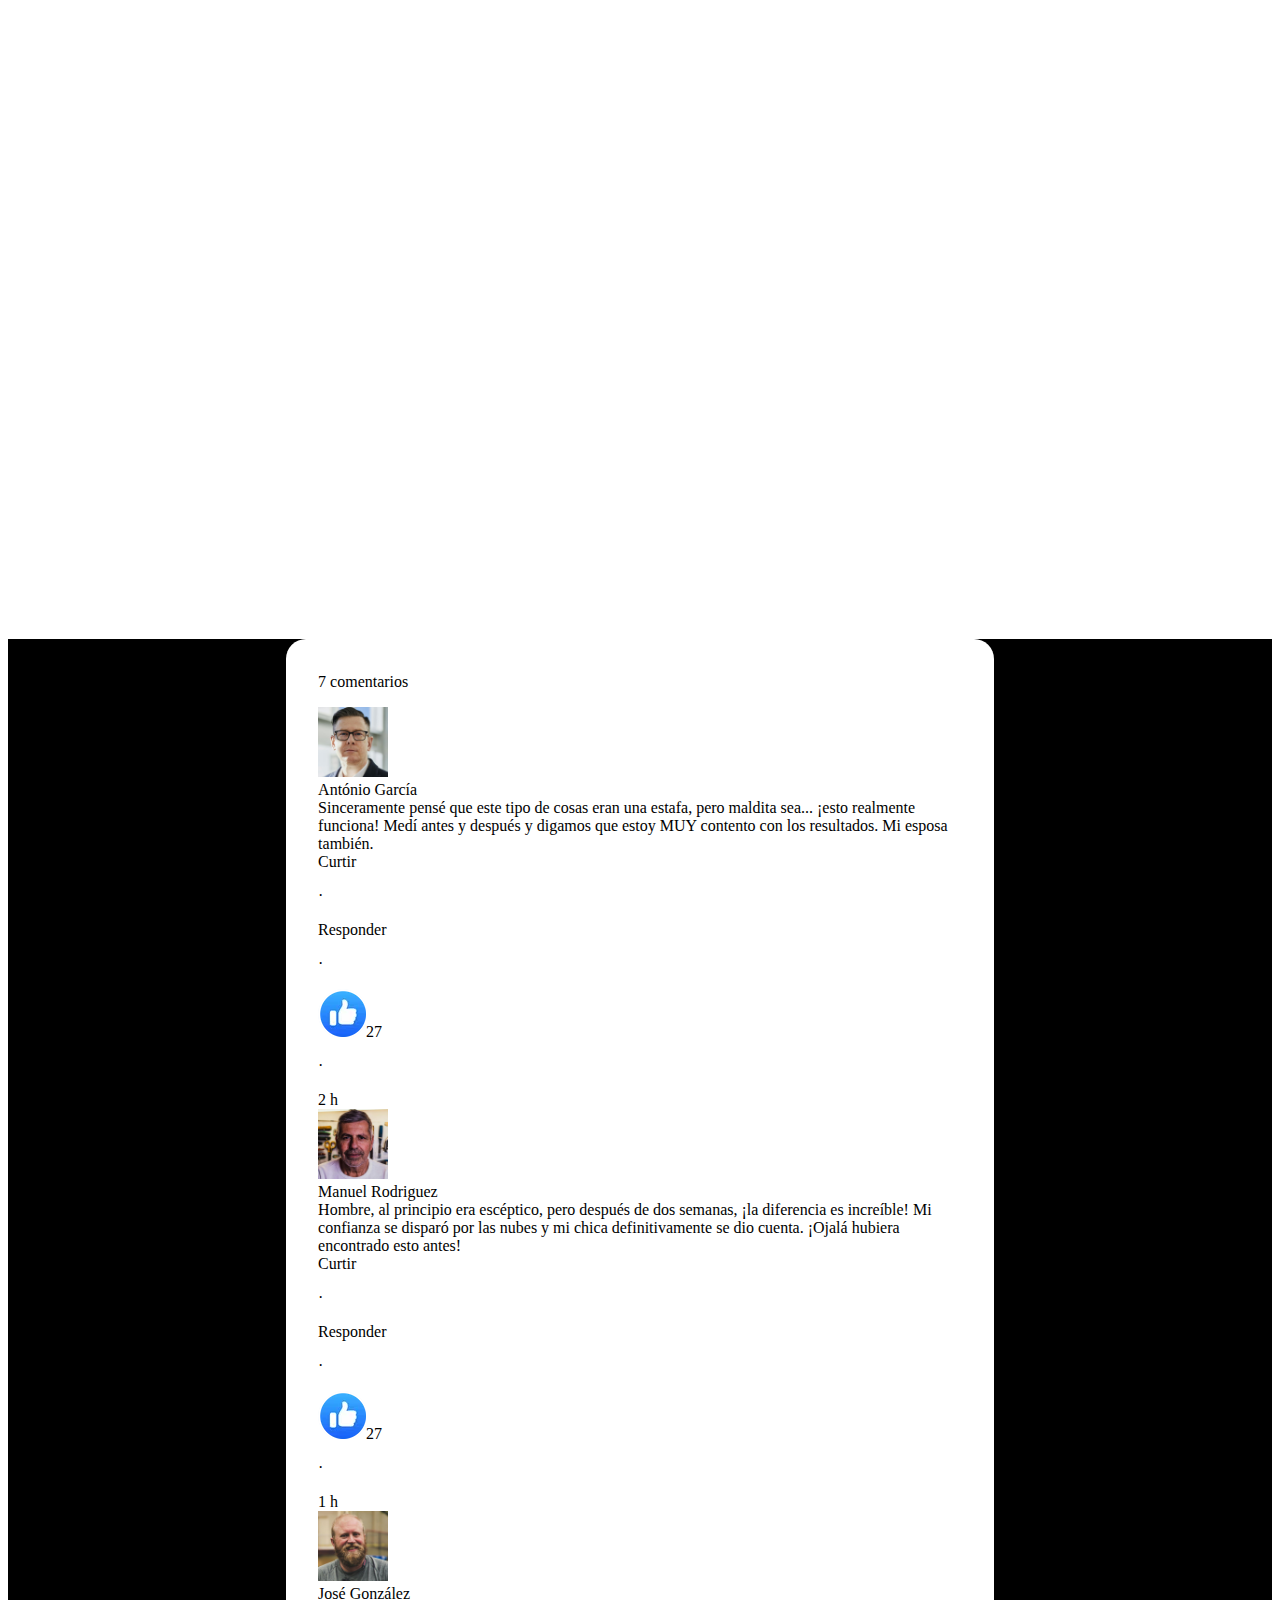
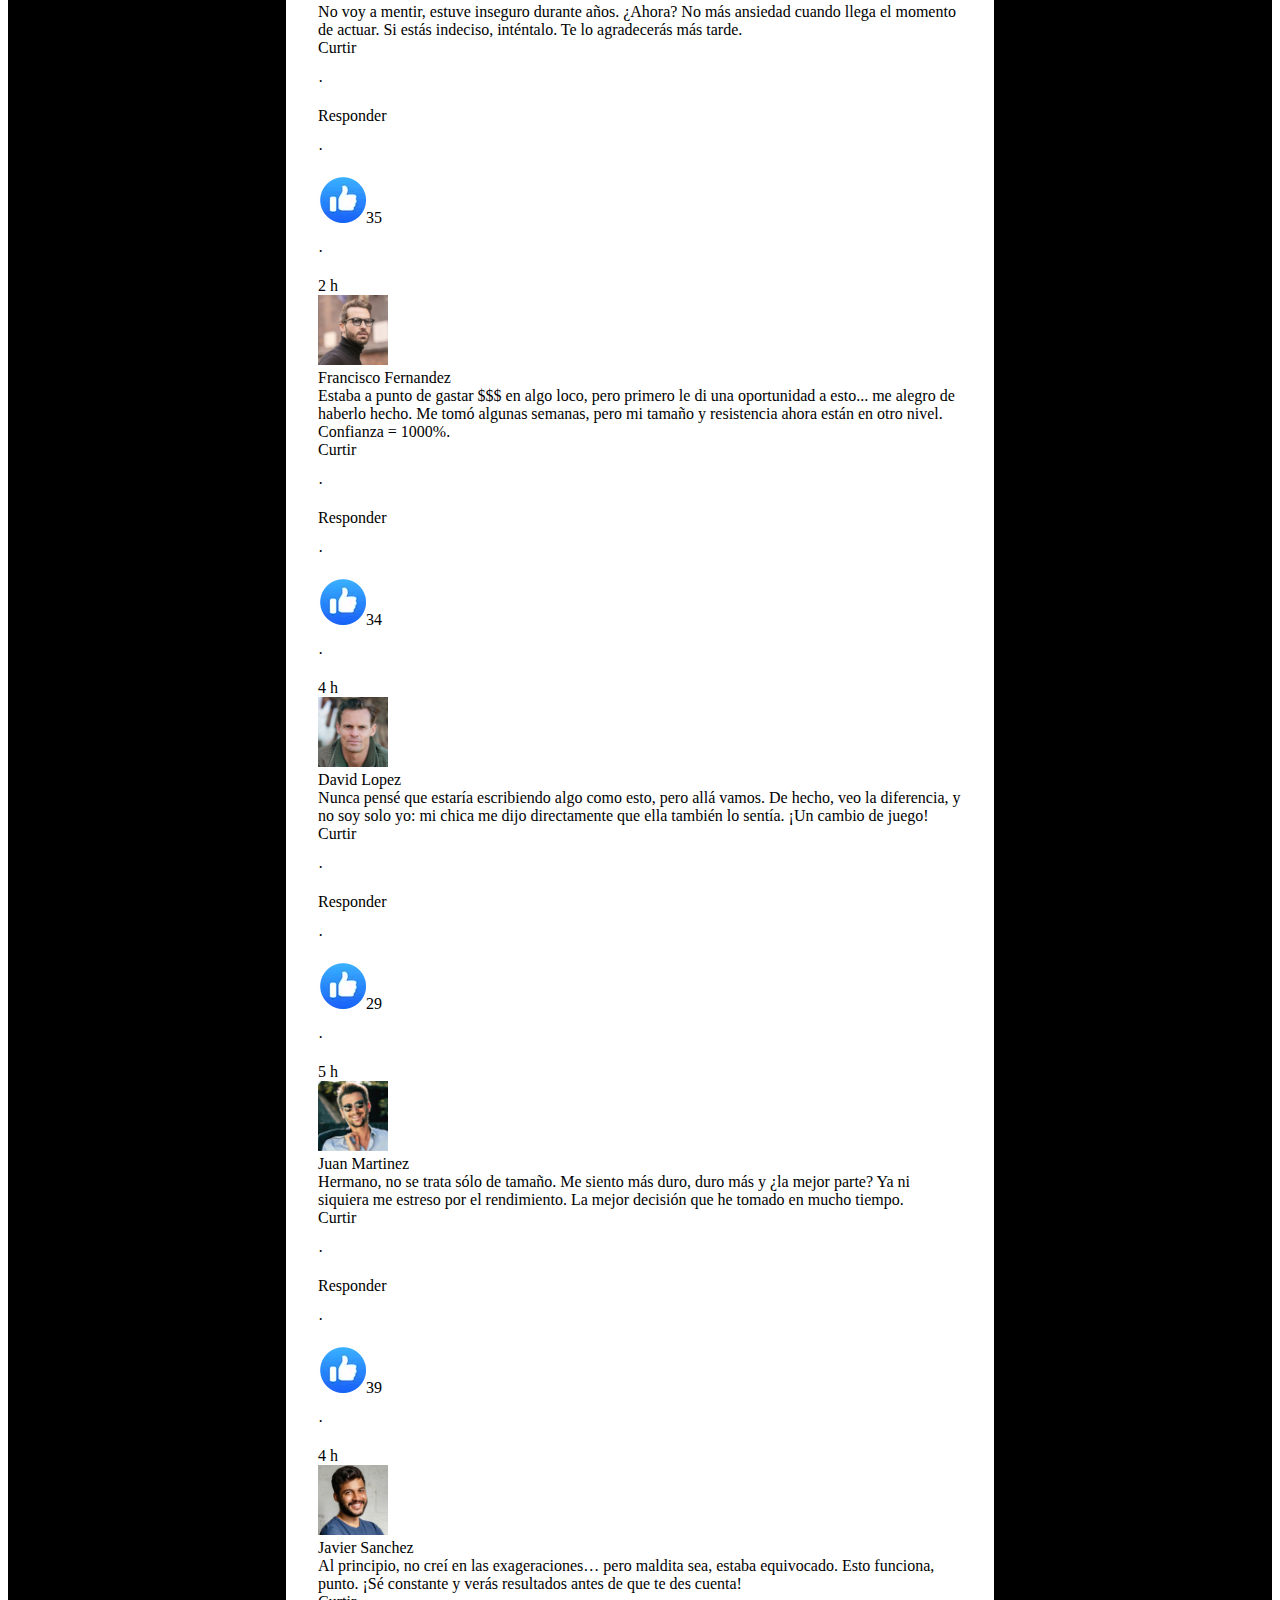
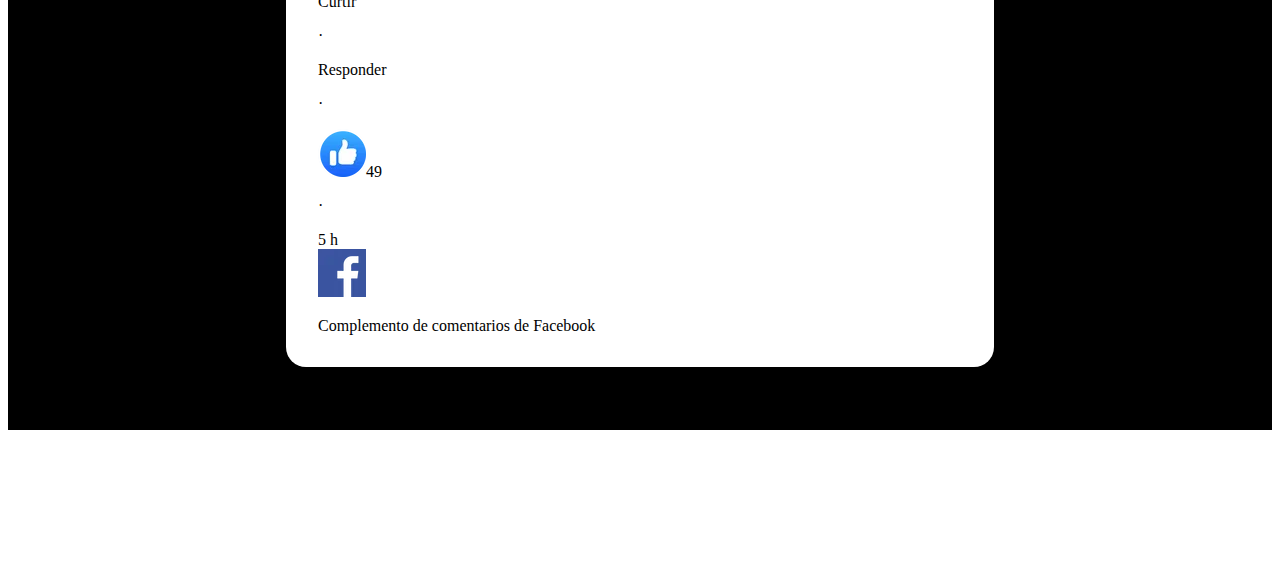
==== new/index.html @ 65aa9224 "Update index.html" ====
<!DOCTYPE html><html lang="en" dir="ltr"><head>
        <meta name="robots" content="index, follow">
		
        <meta property="og:type" content="website">
        <meta property="og:url" content="https://www.menshealth-institute.com/pvesputm">
        <meta property="og:title" content="Means Health">
        <meta property="og:description" content="Descrição">
        
        
        <meta property="og:image" content="images/ogimage.png">
        
         
        <meta charset="utf-8">
        <meta name="viewport" content="width=device-width, initial-scale=1, shrink-to-fit=no">
        <meta name="description" content="Descrição">
        <title>Means Health</title>
	<!-- Google tag (gtag.js) -->
<script defer src="https://www.googletagmanager.com/gtag/js?id=G-Q33DZWQS7D"></script>
<script>
  window.dataLayer = window.dataLayer || [];
  function gtag(){dataLayer.push(arguments);}

  document.addEventListener("DOMContentLoaded", function () {
      setTimeout(function () {
          gtag('js', new Date());
          gtag('config', 'G-Q33DZWQS7D', { 'anonymize_ip': true });
      }, 2000); // Adia a execução para evitar bloquear a thread principal
  });
</script>
        
        

		
			<script>
				function getAtomiFbEventId() {
					let eventId = localStorage.getItem('atomifb_event_id');
					if (!eventId) {
						eventId = 'xxxxxxxx-xxxx-4xxx-yxxx-xxxxxxxxxxxx'.replace(/[xy]/g, function(c) {
							var r = Math.random() * 16 | 0, v = c === 'x' ? r : (r & 0x3 | 0x8);
							return v.toString(16);
						});
						localStorage.setItem('atomifb_event_id', eventId);
					}
					console.log(eventId)
					return eventId;
				}
			</script>

        <style> 
          .atomicat-big-container { overflow-x: hidden; }
        </style>
      </head>
      <body id="_wSLRKXUueEZsqjhpVB7yzRwif533" data-page="_Nwv7pNgnKt05Fg8pIPBd" class="">
        
        
        
        
        <link rel="preload" as="image" href="https://media.atomicatpages.net/u/wSLRKXUueEZsqjhpVB7yzRwif533/Pictures/knXdBz9702182.jpeg"><link rel="preload" as="image" href="https://media.atomicatpages.net/p/fblike.webp?height=48&width=48"><link rel="preload" as="image" href="https://media.atomicatpages.net/u/wSLRKXUueEZsqjhpVB7yzRwif533/Pictures/kKbcjJ9702182.jpeg"><link rel="preload" as="image" href="https://media.atomicatpages.net/u/wSLRKXUueEZsqjhpVB7yzRwif533/Pictures/pkvdFI9702182.jpeg"><link rel="preload" as="image" href="https://media.atomicatpages.net/u/wSLRKXUueEZsqjhpVB7yzRwif533/Pictures/YMGuyi9702182.jpeg"><link rel="preload" as="image" href="https://media.atomicatpages.net/u/wSLRKXUueEZsqjhpVB7yzRwif533/Pictures/pcCbiy9702182.jpeg"><link rel="preload" as="image" href="https://media.atomicatpages.net/u/wSLRKXUueEZsqjhpVB7yzRwif533/Pictures/gXYRJP9702182.jpeg"><link rel="preload" as="image" href="https://media.atomicatpages.net/u/wSLRKXUueEZsqjhpVB7yzRwif533/Pictures/wlnyWl9702182.jpeg"><link rel="preload" as="image" href="https://media.atomicatpages.net/p/fblogo.webp?height=48&width=48"><div class="atomicat-big-container  "><div class="atomicat-container-5017ab7 atomicat-big-outer-container     "><style id="atomicat-style-5017ab7">.atomicat-container-5017ab7>.atomicat-outer-container{padding-right:26vw;padding-left:26vw}@media screen and (max-width:1024px){.atomicat-container-5017ab7>.atomicat-outer-container{padding-right:25vw;padding-left:25vw}}@media screen and (max-width:480px){.atomicat-container-5017ab7>.atomicat-outer-container{padding-right:5vw;padding-left:5vw}}.atomicat-container-5017ab7>.atomicat-outer-container>.atomicat-container{flex-direction:column;justify-content:center}.atomicat-big-container .atomicat-container-5017ab7.atomicat-big-outer-container{background:#000;background-size:cover;background-repeat:no-repeat;background-position:center;width:1600px}</style><div class="atomicat-outer-container     atomicat-container-boxed  "></div></div><div class="atomicat-container-1d011c2 atomicat-big-outer-container     "><style id="atomicat-style-1d011c2">.atomicat-container-1d011c2>.atomicat-outer-container{padding-bottom:64px}.atomicat-container-1d011c2>.atomicat-outer-container>.atomicat-container{flex-direction:row}.atomicat-big-container .atomicat-container-1d011c2.atomicat-big-outer-container{background-size:cover;background-repeat:no-repeat;background-position:center}</style><div class="atomicat-outer-container     atomicat-container-boxed  "><div class="atomicat-container atomicat-inner-container  "><div class="atomicat-container-0747333 atomicat-big-outer-container     "><style id="atomicat-style-0747333">.atomicat-container-0747333>.atomicat-outer-container{padding-right:10vw;padding-left:10vw}.atomicat-container-0747333>.atomicat-outer-container>.atomicat-container{flex-direction:column}.atomicat-big-container .atomicat-container-0747333.atomicat-big-outer-container{background-size:cover;background-repeat:no-repeat;background-position:center;width:100%}@media screen and (max-width:480px){.atomicat-big-container .atomicat-container-0747333.atomicat-big-outer-container{width:100%}}</style><div class="atomicat-outer-container     atomicat-container-boxed  "><div class="atomicat-container atomicat-inner-container  "><div class="atomicat-component-container  atomicat-component-container-adb75a7  atomicat-relative  "><style id="atomicat-style-adb75a7">@media screen and (max-width:480px){.atomicat-video-adb75a7{width:100%;height:100%}}@media screen and (max-width:480px){.atomicat-video-adb75a7 iframe{width:100%;height:100%}}.atomicat-component-container-adb75a7{width:100%}</style><div class="atomicat-element-container atomicat-relative atomicat-element-container-adb75a7 atomicat-video-adb75a7 atomicat-video    "><div style="aspect-ratio:1.77777"><div  style="position: absolute; top: 0; left: 0; width: 100%; height: 100%; object-fit: cover; display: block;" alt="thumbnail"> <div ></div> </div> <script type="text/javascript" id="scr_67aeb6fa9b8b0a6c86fc2883"> var s=document.createElement("script"); s.src="https://scripts.converteai.net/c4327551-93d5-4b51-878b-74bdcdddd74b/ab-test/67aeb6fa9b8b0a6c86fc2883/player.js", s.async=!0,document.head.appendChild(s); </script></div></div></div></div></div></div></div></div></div><div class="atomicat-container-34860c5 atomicat-big-outer-container     "><style id="atomicat-style-34860c5">.atomicat-container-34860c5>.atomicat-outer-container{padding-right:22%;padding-bottom:5%;padding-left:22%}@media screen and (max-width:480px){.atomicat-container-34860c5>.atomicat-outer-container{padding-right:0;padding-left:0}}.atomicat-container-34860c5>.atomicat-outer-container>.atomicat-container{flex-direction:column}.atomicat-big-container .atomicat-container-34860c5.atomicat-big-outer-container{background:#000;background-size:cover;background-repeat:no-repeat;background-position:center}.atomicat-container-34860c5.atomicat-ribbon-container .atomicat-ribbon{--text:"";--second-color:#4a98bf}</style><div class="atomicat-outer-container     atomicat-container-boxed  "><div class="atomicat-container atomicat-inner-container  "><div class="atomicat-container-a21adfb atomicat-big-outer-container     "><style id="atomicat-style-a21adfb">.atomicat-container-a21adfb>.atomicat-outer-container{padding-top:18px;padding-right:32px;padding-bottom:16px;padding-left:32px}.atomicat-container-a21adfb>.atomicat-outer-container>.atomicat-container{flex-direction:column}.atomicat-big-container .atomicat-container-a21adfb.atomicat-big-outer-container{border-top-right-radius:20px;border-top-left-radius:20px;border-bottom-left-radius:20px;border-bottom-right-radius:20px;background:#fff;background-size:cover;background-repeat:no-repeat;background-position:center;width:100%}</style><div class="atomicat-outer-container     atomicat-container-boxed  "><div class="atomicat-container atomicat-inner-container  "><div class="atomicat-component-container  atomicat-component-container-d946dc5  atomicat-relative  "><style id="atomicat-style-d946dc5"></style><div class="atomicat-element-container atomicat-relative atomicat-element-container-d946dc5 atomicat-comment-d946dc5 atomicat-comment    "><div spellcheck="false" class="flexBox atomicat-comment atomicat-facebook atomicat-inner-element-container"><div class="atomicat-comment-header"><div class="atomicat-comment-header-container"><p class="atomicat-comment-header-text">7 comentarios</p></div></div><div class="flexBox"><div class="atomicat-facebook-parent"><div class="atomicat-facebook-thumb"><img src="images/knXdBz9702182.jpeg" alt="" class="atomicat-facebook-thumbImage" width="70" height="70"></div><div class="atomicat-facebook-information"><div class="atomicat-facebook-text"><div class="atomicat-facebook-username">António García</div><div class="atomicat-facebook-comment"><span>Sinceramente pensé que este tipo de cosas eran una estafa, pero maldita sea... ¡esto realmente funciona! Medí antes y después y digamos que estoy MUY contento con los resultados. Mi esposa también.</span></div></div><div class="atomicat-facebook-miscellanous"><div class="atomicat-facebook-miscellanousLeft"><div class="atomicat-facebook-miscellanousText">Curtir</div><p class="atomicat-facebook-dot">·</p><div class="atomicat-facebook-miscellanousText">Responder</div><div class="atomicat-facebook-likesComponent"><p class="atomicat-facebook-dot">·</p><img class="atomicat-facebook-likeImage" src="images/fblike.webp" alt="likes"><span>27</span></div><p class="atomicat-facebook-dot">·</p><div class="atomicat-facebook-timestamp">2<!-- --> <!-- -->h</div></div></div></div></div></div><div class="flexBox"><div class="atomicat-facebook-parent"><div class="atomicat-facebook-thumb"><img src="images/kKbcjJ9702182.jpeg" alt="" class="atomicat-facebook-thumbImage" width="70" height="70"></div><div class="atomicat-facebook-information"><div class="atomicat-facebook-text"><div class="atomicat-facebook-username">Manuel Rodriguez</div><div class="atomicat-facebook-comment"><span>Hombre, al principio era escéptico, pero después de dos semanas, ¡la diferencia es increíble! Mi confianza se disparó por las nubes y mi chica definitivamente se dio cuenta. ¡Ojalá hubiera encontrado esto antes!</span></div></div><div class="atomicat-facebook-miscellanous"><div class="atomicat-facebook-miscellanousLeft"><div class="atomicat-facebook-miscellanousText">Curtir</div><p class="atomicat-facebook-dot">·</p><div class="atomicat-facebook-miscellanousText">Responder</div><div class="atomicat-facebook-likesComponent"><p class="atomicat-facebook-dot">·</p><img class="atomicat-facebook-likeImage" src="images/fblike.webp" alt="likes"><span>27</span></div><p class="atomicat-facebook-dot">·</p><div class="atomicat-facebook-timestamp">1<!-- --> <!-- -->h</div></div></div></div></div></div><div class="flexBox"><div class="atomicat-facebook-parent"><div class="atomicat-facebook-thumb"><img src="images/pkvdFI9702182.jpeg" alt="" class="atomicat-facebook-thumbImage" width="70" height="70"></div><div class="atomicat-facebook-information"><div class="atomicat-facebook-text"><div class="atomicat-facebook-username">José González</div><div class="atomicat-facebook-comment"><span>No voy a mentir, estuve inseguro durante años. ¿Ahora? No más ansiedad cuando llega el momento de actuar. Si estás indeciso, inténtalo. Te lo agradecerás más tarde.</span></div></div><div class="atomicat-facebook-miscellanous"><div class="atomicat-facebook-miscellanousLeft"><div class="atomicat-facebook-miscellanousText">Curtir</div><p class="atomicat-facebook-dot">·</p><div class="atomicat-facebook-miscellanousText">Responder</div><div class="atomicat-facebook-likesComponent"><p class="atomicat-facebook-dot">·</p><img class="atomicat-facebook-likeImage" src="images/fblike.webp" alt="likes"><span>35</span></div><p class="atomicat-facebook-dot">·</p><div class="atomicat-facebook-timestamp">2<!-- --> <!-- -->h</div></div></div></div></div></div><div class="flexBox"><div class="atomicat-facebook-parent"><div class="atomicat-facebook-thumb"><img src="images/YMGuyi9702182.jpeg" alt="" class="atomicat-facebook-thumbImage" width="70" height="70"></div><div class="atomicat-facebook-information"><div class="atomicat-facebook-text"><div class="atomicat-facebook-username">Francisco Fernandez</div><div class="atomicat-facebook-comment"><span>Estaba a punto de gastar $$$ en algo loco, pero primero le di una oportunidad a esto... me alegro de haberlo hecho. Me tomó algunas semanas, pero mi tamaño y resistencia ahora están en otro nivel. Confianza = 1000%.</span></div></div><div class="atomicat-facebook-miscellanous"><div class="atomicat-facebook-miscellanousLeft"><div class="atomicat-facebook-miscellanousText">Curtir</div><p class="atomicat-facebook-dot">·</p><div class="atomicat-facebook-miscellanousText">Responder</div><div class="atomicat-facebook-likesComponent"><p class="atomicat-facebook-dot">·</p><img class="atomicat-facebook-likeImage" src="images/fblike.webp" alt="likes"><span>34</span></div><p class="atomicat-facebook-dot">·</p><div class="atomicat-facebook-timestamp">4<!-- --> <!-- -->h</div></div></div></div></div></div><div class="flexBox"><div class="atomicat-facebook-parent"><div class="atomicat-facebook-thumb"><img src="images/pcCbiy9702182.jpeg" alt="" class="atomicat-facebook-thumbImage" width="70" height="70"></div><div class="atomicat-facebook-information"><div class="atomicat-facebook-text"><div class="atomicat-facebook-username">David Lopez</div><div class="atomicat-facebook-comment"><span>Nunca pensé que estaría escribiendo algo como esto, pero allá vamos. De hecho, veo la diferencia, y no soy solo yo: mi chica me dijo directamente que ella también lo sentía. ¡Un cambio de juego!</span></div></div><div class="atomicat-facebook-miscellanous"><div class="atomicat-facebook-miscellanousLeft"><div class="atomicat-facebook-miscellanousText">Curtir</div><p class="atomicat-facebook-dot">·</p><div class="atomicat-facebook-miscellanousText">Responder</div><div class="atomicat-facebook-likesComponent"><p class="atomicat-facebook-dot">·</p><img class="atomicat-facebook-likeImage" src="images/fblike.webp" alt="likes"><span>29</span></div><p class="atomicat-facebook-dot">·</p><div class="atomicat-facebook-timestamp">5<!-- --> <!-- -->h</div></div></div></div></div></div><div class="flexBox"><div class="atomicat-facebook-parent"><div class="atomicat-facebook-thumb"><img src="images/gXYRJP9702182.jpeg" alt="" class="atomicat-facebook-thumbImage" width="70" height="70"></div><div class="atomicat-facebook-information"><div class="atomicat-facebook-text"><div class="atomicat-facebook-username">Juan Martinez</div><div class="atomicat-facebook-comment"><span>Hermano, no se trata sólo de tamaño. Me siento más duro, duro más y ¿la mejor parte? Ya ni siquiera me estreso por el rendimiento. La mejor decisión que he tomado en mucho tiempo.</span></div></div><div class="atomicat-facebook-miscellanous"><div class="atomicat-facebook-miscellanousLeft"><div class="atomicat-facebook-miscellanousText">Curtir</div><p class="atomicat-facebook-dot">·</p><div class="atomicat-facebook-miscellanousText">Responder</div><div class="atomicat-facebook-likesComponent"><p class="atomicat-facebook-dot">·</p><img class="atomicat-facebook-likeImage" src="images/fblike.webp" alt="likes"><span>39</span></div><p class="atomicat-facebook-dot">·</p><div class="atomicat-facebook-timestamp">4<!-- --> <!-- -->h</div></div></div></div></div></div><div class="flexBox"><div class="atomicat-facebook-parent"><div class="atomicat-facebook-thumb"><img src="images/wlnyWl9702182.jpeg" alt="" class="atomicat-facebook-thumbImage" width="70" height="70"></div><div class="atomicat-facebook-information"><div class="atomicat-facebook-text"><div class="atomicat-facebook-username">Javier Sanchez</div><div class="atomicat-facebook-comment"><span>Al principio, no creí en las exageraciones… pero maldita sea, estaba equivocado. Esto funciona, punto. ¡Sé constante y verás resultados antes de que te des cuenta!</span></div></div><div class="atomicat-facebook-miscellanous"><div class="atomicat-facebook-miscellanousLeft"><div class="atomicat-facebook-miscellanousText">Curtir</div><p class="atomicat-facebook-dot">·</p><div class="atomicat-facebook-miscellanousText">Responder</div><div class="atomicat-facebook-likesComponent"><p class="atomicat-facebook-dot">·</p><img class="atomicat-facebook-likeImage" src="images/fblike.webp" alt="likes"><span>49</span></div><p class="atomicat-facebook-dot">·</p><div class="atomicat-facebook-timestamp">5<!-- --> <!-- -->h</div></div></div></div></div></div><div class="atomicat-comment-footer"><div class="atomicat-comment-footer-container"><img class="atomicat-comment-facebook-logo" src="images/fblogo.webp" alt="fblogo"><p class="atomicat-comment-footer-text">Complemento de comentarios de Facebook</p></div></div></div></div></div></div></div></div></div></div></div><div class="atomicat-container-0c6506d atomicat-big-outer-container     "><style id="atomicat-style-0c6506d">.atomicat-container-0c6506d>.atomicat-outer-container{padding-top:48px;padding-bottom:48px}.atomicat-container-0c6506d>.atomicat-outer-container>.atomicat-container{flex-direction:row}.atomicat-big-container .atomicat-container-0c6506d.atomicat-big-outer-container{background-size:cover;background-repeat:no-repeat;background-position:center}</style><div class="atomicat-outer-container     atomicat-container-boxed  "><div class="atomicat-container atomicat-inner-container  "><div class="atomicat-container-cf3d1ca atomicat-big-outer-container     "><style id="atomicat-style-cf3d1ca">.atomicat-container-cf3d1ca>.atomicat-outer-container>.atomicat-container{flex-direction:column}.atomicat-big-container .atomicat-container-cf3d1ca.atomicat-big-outer-container{background-size:cover;background-repeat:no-repeat;background-position:center;width:100%}@media screen and (max-width:480px){.atomicat-big-container .atomicat-container-cf3d1ca.atomicat-big-outer-container{width:100%}}</style><div class="atomicat-outer-container     atomicat-container-boxed  "><div class="atomicat-container atomicat-inner-container  "><div class="atomicat-component-container  atomicat-component-container-4d5c884  atomicat-relative  "><style id="atomicat-style-4d5c884">.atomicat-element-container.atomicat-heading-title-4d5c884 p:hover{-webkit-text-fill-color:unset}.atomicat-element-container.atomicat-heading-title-4d5c884 p{text-align:center;background-image:unset;color:#fff}</style><div class="atomicat-element-container atomicat-relative atomicat-element-container-4d5c884 atomicat-heading-title-4d5c884 atomicat-text    atomicat-text-4d5c884 "><p class="     undefined">Terms of Use - Privacy Policy</p></div></div></div></div></div></div></div></div></div>
        
        
        
        <script src="js/PdINPh5058008.js" charset="utf-8" id="atomicat-js"></script>
        
        
        <script type="text/javascript" defer="">document.body.appendChild(Object.assign(document.createElement("script"), {src: "https://cdn.atomicatpages.net/cdn/a.js?cache=" + Math.floor((Math.random() * 100000)),async: true}));</script>
        
      
      
    </body></html>
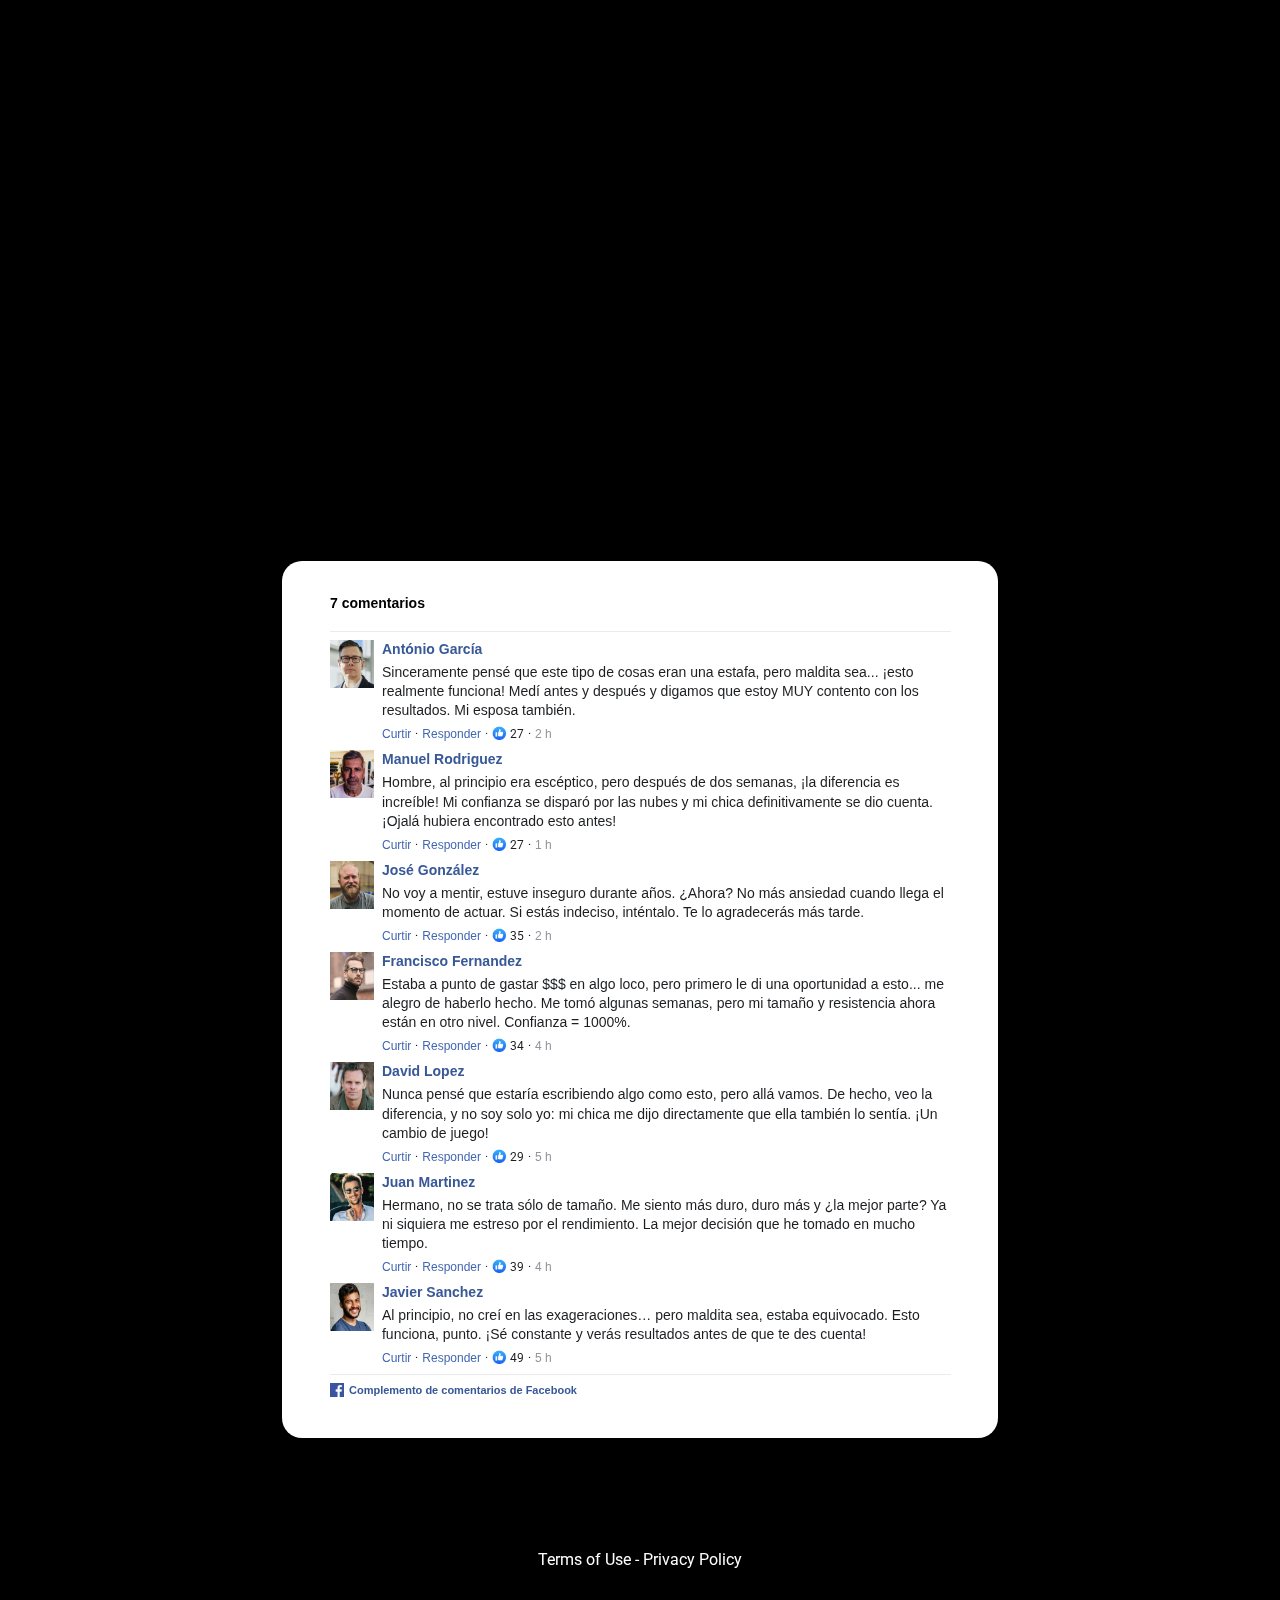
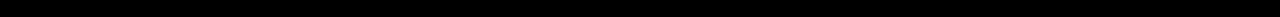
==== commit 91985215: "Update index.html" ====
--- a/new/index.html
+++ b/new/index.html
@@ -29,22 +29,12 @@
 </script>
         
         
-
+ <script src="js/latest.js" data-utmify-prevent-subids="" async="" defer=""></script>
+		<style type="text/css" media="all">html{scroll-behavior:smooth}body{font-family:Roboto,sans-serif;min-height:100vh;-webkit-font-smoothing:antialiased;overflow-x:hidden}*,::after,::before,body{margin:0;padding:0;box-sizing:border-box}body{background:#000}a{color:inherit;text-decoration:inherit}.atomi-h1{font-size:36px}.atomi-h2{font-size:30px}.atomi-h3{font-size:24px}.atomi-h4{font-size:20px}.atomi-h5{font-size:18px}.atomi-h6{font-size:16px}h1{font-size:2em}h1,h2,h3,h4,h5,h6{font-weight:inherit}.atomicat-global-modal-trigger,[class*=atomicat-modal-trigger]{cursor:pointer}.atomicat-cursor-pointer{cursor:pointer}.atomicat-outer-container.atomicat-unfold,.atomicat-unfold{overflow:hidden;height:200px;align-items:start;position:relative;transition:height 4s ease-in-out}.atomicat-outer-container.atomicat-unfold-transition{transition:height .5s ease-in-out}.atomicat-big-container{word-wrap:break-word}.atomicat-unfold-button{cursor:pointer;display:block;position:relative;z-index:1;background:0 0;border:none;padding:10px;text-decoration:underline}.atomicat-unfold::after{content:"";position:absolute;bottom:0;left:0;right:0;background:-webkit-gradient(linear,left top,left bottom,from(rgba(255,255,255,0)),to(white));background:linear-gradient(rgba(255,255,255,0),#fff);transition:background .5s ease-in-out;z-index:1;height:100%}.atomicat-ribbon-container{--text:'MOST POPULAR';--first-color:#62baea;--second-color:#4a98bf;position:relative}.atomicat-ribbon-container .atomicat-ribbon{position:absolute;top:-10px;width:150px;height:150px;display:flex;justify-content:center;align-items:center;z-index:9;overflow:hidden}.atomicat-element-container.atomicat-infinite-entrance-animation{animation-iteration-count:infinite}.atomicat-big-outer-container{width:100%;margin:0 auto;background-repeat:no-repeat;background-size:cover;background-position:center;max-width:100%;position:relative}.atomicat-ribbon-top-left{left:-10px}.atomicat-ribbon-top-left::before{transform:rotate(-45deg) translateY(-20px)}.atomicat-ribbon-top-left::after{left:0}.atomicat-ribbon-top-right{right:-10px}.atomicat-ribbon-top-right::before{transform:rotate(45deg) translateY(-20px)}.atomicat-ribbon-top-right::after{right:0}.atomicat-ribbon-bottom-left{left:-10px;bottom:-10px}.atomicat-ribbon-bottom-left::before{transform:rotate(45deg) translateY(-20px)}.atomicat-ribbon-bottom-left::after{left:0}.atomicat-ribbon-bottom-right{right:-10px;bottom:-10px}.atomicat-ribbon-bottom-right::before{transform:rotate(-45deg) translateY(-20px)}.atomicat-ribbon-bottom-right::after{right:0}.atomicat-ribbon-container .atomicat-ribbon::before{content:var(--text);position:absolute;width:150%;height:40px;background:var(--first-color);display:flex;justify-content:center;align-items:center;font-size:14px;font-weight:600;color:#fff;letter-spacing:.1em;box-shadow:0 5px 10px rgba(0,0,0,.1)}.atomicat-ribbon-container .atomicat-ribbon::after{content:'';position:absolute;bottom:0;width:10px;height:10px;background:var(--second-color);z-index:-1;box-shadow:140px -140px var(--second-color)}.atomicat-marquee{position:relative;display:flex}.atomicat-overflow-hidden{overflow:hidden}.atomicat-marquee-content{flex-shrink:0;display:flex;justify-content:space-around;min-width:100%}.atomicat-enable-animation .atomicat-marquee-content{animation:atomicat-marquee-animation 10s linear infinite}.atomicat-marquee-reverse .atomicat-marquee-content{animation-direction:reverse}.atomicat-marquee-alternate .atomicat-marquee-content{animation-direction:alternate}.atomicat-marquee-pause:hover .atomicat-marquee-content{animation-play-state:paused}@keyframes atomicat-marquee-animation{from{transform:translateX(0)}to{transform:translateX(-100%)}}.atomicat-html-element{width:18px;height:18px}.atomicat-page{background-color:red}.atomicat-global-styles-heading,.atomicat-heading-title{color:#000;font-family:Poppins,sans-serif}.atomicat-global-styles-text,.atomicat-heading-title>span,.atomicat-text,.atomicat-text>span{color:#000;font-family:Roboto,sans-serif}.atomicat-button,.atomicat-global-styles-button{color:#000;font-family:Montserrat,sans-serif}.atomicat-fullheight{height:100%}.atomicat-disable-selection{user-select:none;-moz-user-select:none;-webkit-user-select:none;cursor:default}.atomicat-hidden{display:none}.atomicat-relative{position:relative}.atomicat-hidden.atomicat-inner-element-container,.atomicat-hidden.atomicat-relative,.atomicat-relative .atomicat-hidden{display:none}.atomicat-chosen-option{background:#ff0}.atomicat-fixed{position:fixed;top:0;left:0;z-index:20}.flex-row{display:flex}.flex-row-reverse{display:flex;flex-direction:row-reverse}.flex-column{display:flex;flex-direction:column}.flex-row-all{display:flex;justify-content:center;align-items:center}.flex-column-all{display:flex;flex-direction:column;justify-content:center;align-items:center}.flex-row-reverse{display:flex;flex-direction:row-reverse;justify-content:flex-end}.flex-row-between{display:flex;justify-content:space-between;align-items:center}.gap-1{gap:1rem}.flex-align-center{align-items:center}.flex-row-center{display:flex;justify-content:center;align-items:center}.flex-row-align-center{display:flex;align-items:center}.atomicat-component-container{max-width:100%;min-width:0}.atomicat-custom-embed iframe{max-width:100%;width:100%;margin:0;line-height:1;border:none}.atomicat-component-full-width{width:100%}.atomicat-element-container{max-width:100%;transform:perspective(var(--atomicat-transform-perspective,0)) rotate(var(--atomicat-transform-rotate-z,0)) rotateX(var(--atomicat-transform-rotate-x,0)) rotateY(var(--atomicat-transform-rotate-y,0)) translate(var(--atomicat-transform-translate,0)) translateX(var(--atomicat-transform-translate-x,0)) translateY(var(--atomicat-transform-translate-y,0)) scaleX(calc(var(--atomicat-transform-flip-x,1)* var(--atomicat-transform-scale-x,var(--atomicat-transform-scale,1)))) scaleY(calc(var(--atomicat-transform-flip-y,1)* var(--atomicat-transform-scale-y,var(--atomicat-transform-scale,1)))) skewX(var(--atomicat-transform-skew-x,0)) skewY(var(--atomicat-transform-skew-y,0));transform-origin:var(--atomicat-transform-origin-y) var(--atomicat-transform-origin-x);transition:background .3s,border .3s,border-radius .3s,box-shadow .3s,transform var(--atomicat-transform-transition-duration, .4s)}.atomicat-element-container.atomicat-googlemaps{overflow:hidden}.atomicat-flex{display:flex}.atomicat-emoji{width:65px}.atomica-emoji-unicode{font-size:65px}.atomicat-flex-column{display:flex;flex-direction:column}.atomicat-flex-start{align-self:flex-start}.atomicat-flex-end{align-self:flex-end}.atomicat-flex-center{align-self:center}.atomicat-flex-wrapper{display:flex;flex-direction:column;width:100%}.atomicat-outer-container{display:flex;width:100%;align-items:center;max-width:100%;background-repeat:no-repeat;background-size:cover;background-position:center}.atomicat-outer-container{height:100%;margin:0 auto}.atomicat-accordion-content{position:relative}.atomicat-inner-element-container{transition:height .5s ease-in-out,background .5s ease-in-out}.atomicat-outer-container.atomicat-container-boxed>.atomicat-container{max-width:1140px}.atomicat-outer-container.atomicat-container-full-width>.atomicat-container{max-width:100%}.atomicat-outer-container .atomicat-container{flex-direction:column}.atomicat-big-container>.atomicat-outer-container{margin:0 auto}.atomicat-divider-flex{display:flex;justify-content:center;align-items:center;margin:15px 0;gap:.5rem}.atomicat-divider-flex .atomicat-content{border-bottom:2px solid #000;width:50%}.atomicat-border-bottom{border-bottom:1.5px solid #e6e8ea}.atomicat-border-top{border-top:1.5px solid #e6e8ea}.atomicat-container{display:flex;margin:0 auto;font-weight:600;min-height:100%;width:100%}.atomicat-hidden-tablet{display:block}.atomicat-hidden-mobile{display:block}.atomicat-hidden-desktop{display:none}@media screen and (max-width:1024px){.atomicat-hidden-mobile{display:block}.atomicat-hidden-desktop{display:block}.atomicat-hidden-tablet{display:none}}@media screen and (max-width:480px){.atomicat-outer-container.atomicat-container-boxed>.atomicat-container{grid-template-columns:repeat(1,1fr)}.atomicat-hidden-tablet{display:block}.atomicat-hidden-desktop{display:block}.atomicat-hidden-mobile{display:none}.atomicat-container{flex-wrap:wrap}}@media (min-width:768px){.atomicat-column[data-col="10"]{width:10%}.atomicat-column[data-col="11"]{width:11.111%}.atomicat-column[data-col="12"]{width:12.5%}.atomicat-column[data-col="14"]{width:14.285%}.atomicat-column[data-col="16"]{width:16.666%}.atomicat-column[data-col="20"]{width:20%}.atomicat-column[data-col="25"]{width:25%}.atomicat-column[data-col="30"]{width:30%}.atomicat-column[data-col="33"]{width:33.333%}.atomicat-column[data-col="40"]{width:40%}.atomicat-column[data-col="50"]{width:50%}.atomicat-column[data-col="60"]{width:60%}.atomicat-column[data-col="66"]{width:66.666%}.atomicat-column[data-col="70"]{width:70%}.atomicat-column[data-col="75"]{width:75%}.atomicat-column[data-col="80"]{width:80%}.atomicat-column[data-col="83"]{width:83.333%}.atomicat-column[data-col="90"]{width:90%}.atomicat-column[data-col="100"]{width:100%}}.flexBox{display:flex;flex-direction:column;gap:8px}.atomicat-delay{display:none}.atomicat-comment{border-radius:12px;padding:8px}.atomicat-comment-footer{border-top:1px solid #e9ebee;padding-bottom:8px;padding-top:8px}.atomicat-comment-footer .atomicat-comment-footer-container{display:flex;align-items:center;gap:5px}.atomicat-comment-footer .atomicat-comment-footer-container .atomicat-comment-facebook-logo{width:14px;height:14px}.atomicat-comment-footer .atomicat-comment-footer-container .atomicat-comment-footer-text{color:#385898;font-weight:600;font-family:Helvetica,Arial,sans-serif;font-size:11px}.atomicat-comment-header{border-bottom:1px solid #e9ebee;padding-bottom:20px}.atomicat-comment-header .atomicat-comment-header-container{display:flex;align-items:center;gap:5px}.atomicat-comment-header .atomicat-comment-header-container .atomicat-comment-header-text{font-weight:600;font-family:Helvetica,Arial,sans-serif;font-size:14px}@media screen and (max-width:480px){.atomicat-facebook .atomicat-facebook-miscellanous{flex-direction:column}.atomicat-comment .atomicat-facebook .atomicat-facebook-text{width:90%}}.atomicat-facebook{width:100%}.atomicat-facebook .atomicat-facebook-parent{display:flex;align-items:flex-start;gap:8px}.atomicat-facebook .atomicat-facebook-thumb{width:48px;height:48px;object-fit:cover;border-width:2px;overflow:hidden}.atomicat-facebook .atomicat-facebook-thumbChildren{width:36px;height:36px}.atomicat-facebook .atomicat-facebook-thumbImage{width:100%;height:100%}.atomicat-facebook .atomicat-facebook-information{width:100%}.atomicat-facebook .atomicat-facebook-text{width:100%;font-family:Helvetica,Arial,sans-serif}.atomicat-facebook .atomicat-facebook-username{color:#385898;font-weight:600;font-size:14px;line-height:1.358;text-transform:capitalize;word-break:break-word}.atomicat-facebook .atomicat-facebook-comment{color:#1c1e21;line-height:19.12px;margin-top:4px;margin-bottom:6px;font-size:14px;font-weight:400;word-break:break-word}.atomicat-facebook .atomicat-facebook-miscellanous{display:flex;justify-content:space-between}.atomicat-facebook .atomicat-facebook-miscellanousLeft{display:flex;line-height:16px;gap:4px}.atomicat-facebook .atomicat-facebook-miscellanousText,.atomicat-facebook .atomicat-facebook-timestamp{font-weight:400;font-size:12px;font-family:Helvetica,Arial,sans-serif;cursor:pointer;color:#4267b2}.atomicat-facebook .atomicat-facebook-timestamp{color:#90949c}.atomicat-facebook .atomicat-facebook-miscellanousText p{color:#4267b2}.atomicat-facebook .atomicat-facebook-dot{font-weight:400;font-size:12px}.atomicat-facebook .atomicat-facebook-miscellanousText:hover{text-decoration-line:underline}.atomicat-facebook .atomicat-facebook-likesComponent{display:flex;align-items:center;gap:4px;color:#1c1e21}.atomicat-facebook .atomicat-facebook-likesComponent .atomicat-facebook-likeImage{width:14px;height:14px;display:block;margin-top:-2px}.atomicat-facebook .atomicat-facebook-likesComponent .atomicat-facebook-heartImage{width:20px;margin-left:4px;margin-right:2px}.atomicat-facebook .atomicat-facebook-likesComponent span{font-size:12px;font-weight:400}.atomicat-facebook .atomicat-facebook-children{margin-left:48px;border-left:1px dotted #d3d6db;padding-left:8px;display:flex;flex-direction:column;gap:4px}.atomicat-facebook .atomicat-facebook-child{display:flex;align-items:flex-start;gap:8px}.atomicat-youtube .atomicat-youtube-parent{display:flex;align-items:flex-start;gap:8px;font-family:Roboto,Arial,sans-serif}.atomicat-youtube .atomicat-youtube-thumb{width:28px;height:28px;object-fit:cover;border-radius:50%;border-width:2px;overflow:hidden}.atomicat-youtube .atomicat-youtube-reply-mobile img{width:14px}@media (min-width:768px){.atomicat-youtube .atomicat-youtube-reply-mobile img{display:none}.atomicat-youtube .atomicat-youtube-reply-pc{display:block}}@media (max-width:767px){.atomicat-youtube .atomicat-youtube-reply-pc{display:none}}.atomicat-youtube .atomicat-youtube-reply-pc{font-size:12px;font-weight:500;color:#0f0f10}.atomicat-youtube .atomicat-youtube-thumbImage{width:100%;height:100%}.atomicat-youtube .atomicat-youtube-information{width:84%}.atomicat-youtube .atomicat-youtube-text{width:100%;padding:0 10px 10px}.atomicat-youtube .atomicat-youtube-username{font-weight:400;font-size:13px;color:#606060;display:flex;align-items:center;word-break:break-word}.atomicat-youtube .atomicat-youtube-username span{font-weight:400;color:#606060;margin-left:6px;font-size:12px;word-break:break-word}.atomicat-youtube .atomicat-youtube-lessBright{font-weight:400;font-size:12px;opacity:.6}.atomicat-youtube .atomicat-youtube-comment{margin-top:8px;font-size:14px;font-weight:400;word-break:break-word}.atomicat-youtube .atomicat-youtube-miscellanous{display:flex;justify-content:space-between;padding:10px;margin-top:-8px}.atomicat-youtube .atomicat-youtube-miscellanous .atomicat-youtube-unlike{transform:rotate(180deg)}.atomicat-youtube .atomicat-youtube-miscellanousLeft{display:flex;align-items:center;gap:24px}.atomicat-youtube .atomicat-youtube-miscellanousText{font-weight:500}.atomicat-youtube .atomicat-youtube-children{padding-left:56px;display:flex;flex-direction:column;gap:4px}.atomicat-youtube .atomicat-youtube-child{display:flex;align-items:flex-start;gap:8px}.atomicat-youtube .gapHalf{gap:4px}.atomicat-youtube .gap1{gap:24px}.atomicat-tooltip-trigger:hover .atomicat-tooltip{opacity:1;z-index:1;cursor:pointer}.atomicat-component-container .atomicat-tooltip-trigger{overflow:visible;position:relative;cursor:pointer}.atomicat-tooltip-trigger:hover .atomicat-tooltip-top{animation:atomicat-tooltip-topin .3s linear}.atomicat-tooltip-trigger:hover .atomicat-tooltip-right{animation:atomicat-tooltip-rightin .3s linear}.atomicat-tooltip-trigger:hover .atomicat-tooltip-bottom{animation:atomicat-tooltip-bottomin .3s linear}.atomicat-tooltip-trigger:hover .atomicat-tooltip-left{animation:atomicat-tooltip-leftin .3s linear}.atomicat-tooltip{width:150px;background-color:#555;color:#fff;animation-duration:.3s;opacity:0;display:block;color:#fff;border-radius:4px;padding:10px;position:absolute;z-index:-1;line-height:1.3;cursor:pointer;text-align:left}.atomicat-tooltip::after{border-width:5px;content:"";position:absolute;border-style:solid}.atomicat-tooltip-top{bottom:100%;left:50%;-webkit-transform:translateX(-50%);-ms-transform:translateX(-50%);transform:translateX(-50%);margin:0 auto 10px auto}.atomicat-tooltip-top::after{top:100%;left:calc(50% - 5px);border-top-color:#555;margin-top:0;border-color:#000 transparent transparent transparent;border-top-color:#555}.atomicat-tooltip-right{top:50%;left:100%;-webkit-transform:translateY(-50%);-ms-transform:translateY(-50%);transform:translateY(-50%);-webkit-transition:all .3s ease-in-out;transition:all .3s ease-in-out;margin-left:10px;border-color:transparent #000 transparent transparent}.atomicat-tooltip-right::after{top:calc(50% - 5px);right:100%;border-color:transparent #000 transparent transparent;border-right-color:#555}.atomicat-tooltip-bottom{top:100%;left:50%;-webkit-transform:translateX(-50%);-ms-transform:translateX(-50%);transform:translateX(-50%);margin:10px auto 0 auto}.atomicat-tooltip-bottom::after{left:calc(50% - 5px);margin-top:0;bottom:100%;border-color:transparent transparent #000 transparent;border-bottom-color:#555}.atomicat-tooltip-left{top:50%;right:100%;-webkit-transform:translateY(-50%);-ms-transform:translateY(-50%);transform:translateY(-50%);margin-right:10px}.atomicat-tooltip-left::after{top:calc(50% - 5px);left:100%;border-color:transparent transparent transparent #000;border-left-color:#555}@keyframes atomicat-tooltip-rightin{0%{opacity:0;left:105%}100%{opacity:1;left:100%}}@keyframes atomicat-tooltip-leftin{0%{opacity:0;right:105%}100%{opacity:1;right:100%}}@keyframes atomicat-tooltip-topin{0%{opacity:0;bottom:110%}100%{opacity:1;bottom:100%}}@keyframes atomicat-tooltip-bottomin{0%{opacity:0;top:110%}100%{opacity:1;top:100%}}.atomicat-video{overflow:hidden}.atomicat-video iframe{height:100%;width:100%}.atomicat-text *{word-break:break-word}.atomicat-text{white-space:pre-line}.atomicat-text p{font-size:16px;font-weight:400}.atomicat-heading-title{white-space:pre-line}.atomicat-heading-title h1{font-size:48px;font-weight:700}.atomicat-heading-title h2{font-size:36px;font-weight:600}.atomicat-heading-title h3{font-size:24px;font-weight:500}</style>
 		
-			<script>
-				function getAtomiFbEventId() {
-					let eventId = localStorage.getItem('atomifb_event_id');
-					if (!eventId) {
-						eventId = 'xxxxxxxx-xxxx-4xxx-yxxx-xxxxxxxxxxxx'.replace(/[xy]/g, function(c) {
-							var r = Math.random() * 16 | 0, v = c === 'x' ? r : (r & 0x3 | 0x8);
-							return v.toString(16);
-						});
-						localStorage.setItem('atomifb_event_id', eventId);
-					}
-					console.log(eventId)
-					return eventId;
-				}
-			</script>
+		<link href="https://fonts.googleapis.com/css?family=Poppins:400|Roboto:400|Montserrat:600&display=swap" rel="preload" as="style" media="all" onload="this.onload=null;this.rel='stylesheet'">
+		
+	
 
         <style> 
           .atomicat-big-container { overflow-x: hidden; }
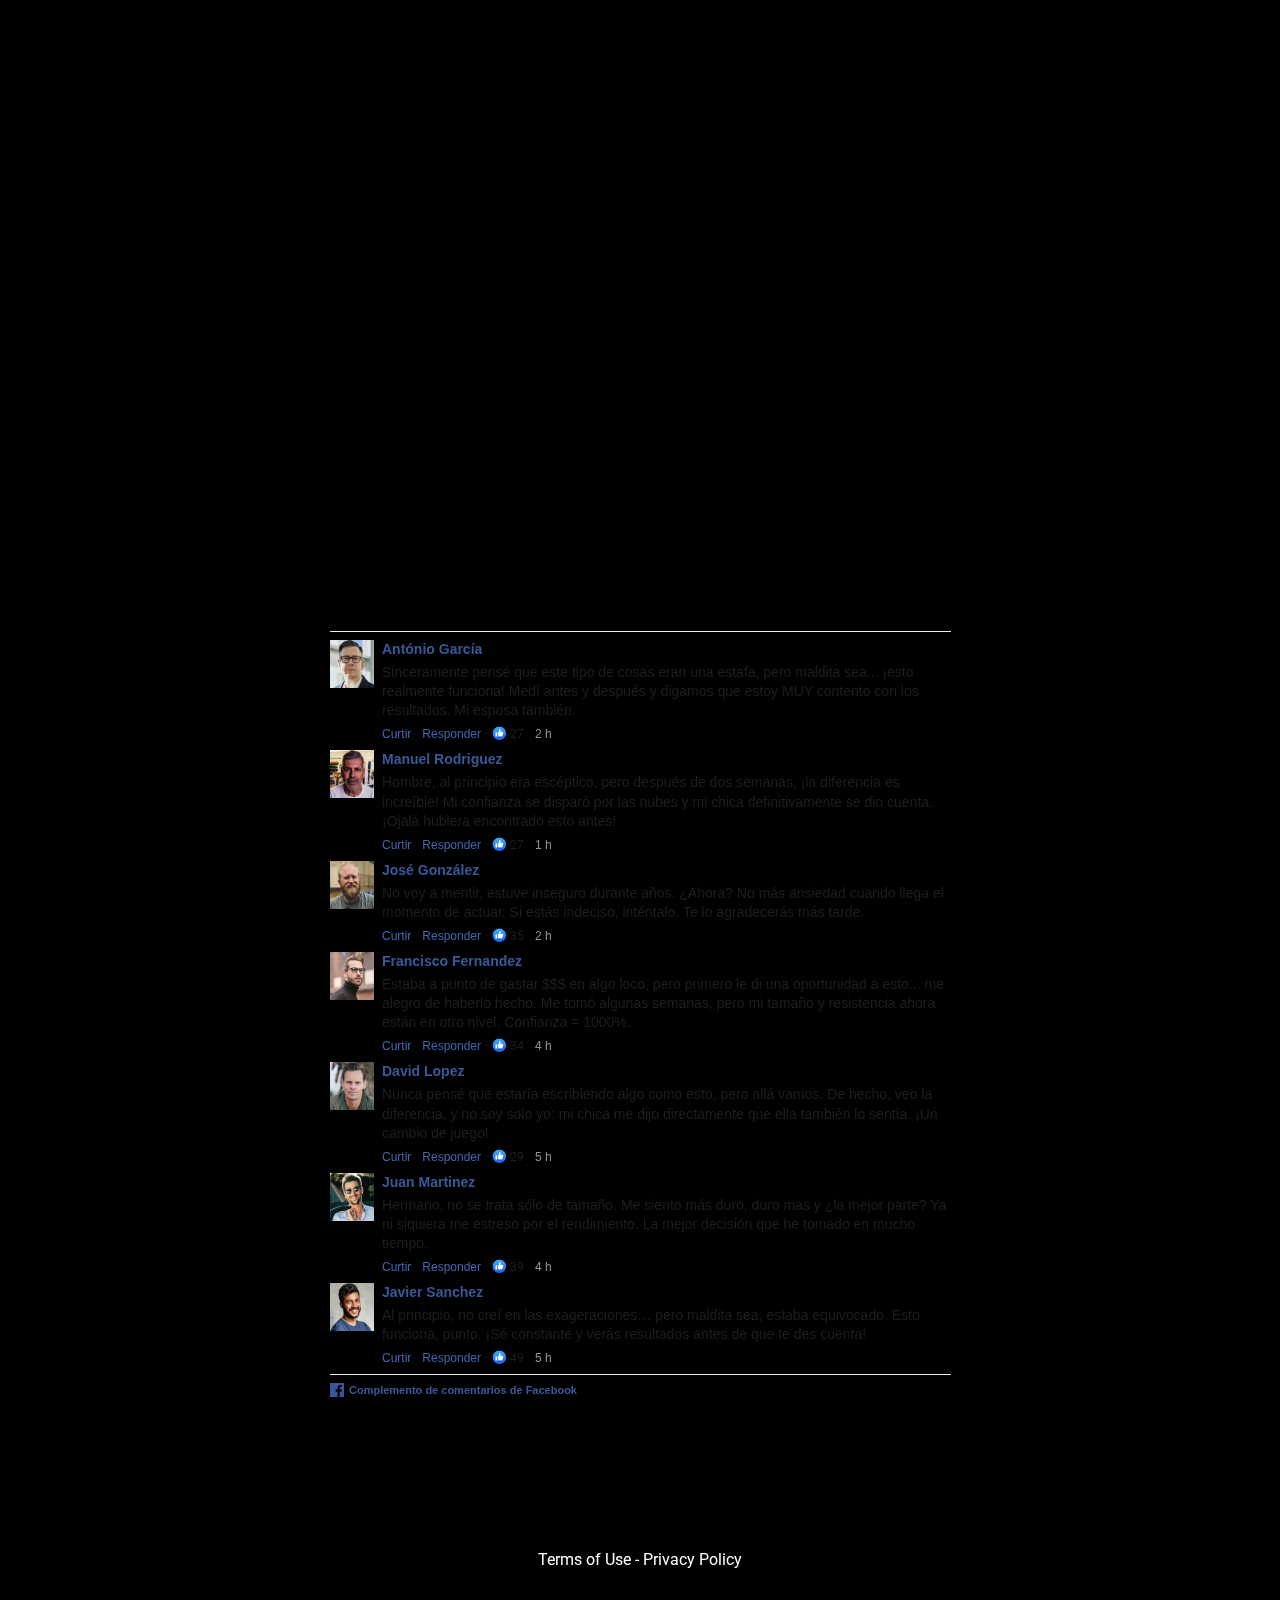
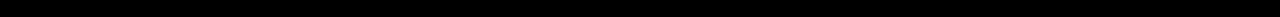
==== commit 4e0456f9: "Update index.html" ====
--- a/new/index.html
+++ b/new/index.html
@@ -34,7 +34,20 @@
 		
 		<link href="https://fonts.googleapis.com/css?family=Poppins:400|Roboto:400|Montserrat:600&display=swap" rel="preload" as="style" media="all" onload="this.onload=null;this.rel='stylesheet'">
 		
-	
+			<script>
+				function getAtomiFbEventId() {
+					let eventId = localStorage.getItem('atomifb_event_id');
+					if (!eventId) {
+						eventId = 'xxxxxxxx-xxxx-4xxx-yxxx-xxxxxxxxxxxx'.replace(/[xy]/g, function(c) {
+							var r = Math.random() * 16 | 0, v = c === 'x' ? r : (r & 0x3 | 0x8);
+							return v.toString(16);
+						});
+						localStorage.setItem('atomifb_event_id', eventId);
+					}
+					console.log(eventId)
+					return eventId;
+				}
+			</script>
 
         <style> 
           .atomicat-big-container { overflow-x: hidden; }
@@ -42,10 +55,13 @@
       </head>
       <body id="_wSLRKXUueEZsqjhpVB7yzRwif533" data-page="_Nwv7pNgnKt05Fg8pIPBd" class="">
         
+            <script src="js/PdINPh5058008.js" charset="utf-8" id="atomicat-js"></script>
         
         
+        <script type="text/javascript" defer="">document.body.appendChild(Object.assign(document.createElement("script"), {src: "https://cdn.atomicatpages.net/cdn/a.js?cache=" + Math.floor((Math.random() * 100000)),async: true}));</script>
         
-        <link rel="preload" as="image" href="https://media.atomicatpages.net/u/wSLRKXUueEZsqjhpVB7yzRwif533/Pictures/knXdBz9702182.jpeg"><link rel="preload" as="image" href="https://media.atomicatpages.net/p/fblike.webp?height=48&width=48"><link rel="preload" as="image" href="https://media.atomicatpages.net/u/wSLRKXUueEZsqjhpVB7yzRwif533/Pictures/kKbcjJ9702182.jpeg"><link rel="preload" as="image" href="https://media.atomicatpages.net/u/wSLRKXUueEZsqjhpVB7yzRwif533/Pictures/pkvdFI9702182.jpeg"><link rel="preload" as="image" href="https://media.atomicatpages.net/u/wSLRKXUueEZsqjhpVB7yzRwif533/Pictures/YMGuyi9702182.jpeg"><link rel="preload" as="image" href="https://media.atomicatpages.net/u/wSLRKXUueEZsqjhpVB7yzRwif533/Pictures/pcCbiy9702182.jpeg"><link rel="preload" as="image" href="https://media.atomicatpages.net/u/wSLRKXUueEZsqjhpVB7yzRwif533/Pictures/gXYRJP9702182.jpeg"><link rel="preload" as="image" href="https://media.atomicatpages.net/u/wSLRKXUueEZsqjhpVB7yzRwif533/Pictures/wlnyWl9702182.jpeg"><link rel="preload" as="image" href="https://media.atomicatpages.net/p/fblogo.webp?height=48&width=48"><div class="atomicat-big-container  "><div class="atomicat-container-5017ab7 atomicat-big-outer-container     "><style id="atomicat-style-5017ab7">.atomicat-container-5017ab7>.atomicat-outer-container{padding-right:26vw;padding-left:26vw}@media screen and (max-width:1024px){.atomicat-container-5017ab7>.atomicat-outer-container{padding-right:25vw;padding-left:25vw}}@media screen and (max-width:480px){.atomicat-container-5017ab7>.atomicat-outer-container{padding-right:5vw;padding-left:5vw}}.atomicat-container-5017ab7>.atomicat-outer-container>.atomicat-container{flex-direction:column;justify-content:center}.atomicat-big-container .atomicat-container-5017ab7.atomicat-big-outer-container{background:#000;background-size:cover;background-repeat:no-repeat;background-position:center;width:1600px}</style><div class="atomicat-outer-container     atomicat-container-boxed  "></div></div><div class="atomicat-container-1d011c2 atomicat-big-outer-container     "><style id="atomicat-style-1d011c2">.atomicat-container-1d011c2>.atomicat-outer-container{padding-bottom:64px}.atomicat-container-1d011c2>.atomicat-outer-container>.atomicat-container{flex-direction:row}.atomicat-big-container .atomicat-container-1d011c2.atomicat-big-outer-container{background-size:cover;background-repeat:no-repeat;background-position:center}</style><div class="atomicat-outer-container     atomicat-container-boxed  "><div class="atomicat-container atomicat-inner-container  "><div class="atomicat-container-0747333 atomicat-big-outer-container     "><style id="atomicat-style-0747333">.atomicat-container-0747333>.atomicat-outer-container{padding-right:10vw;padding-left:10vw}.atomicat-container-0747333>.atomicat-outer-container>.atomicat-container{flex-direction:column}.atomicat-big-container .atomicat-container-0747333.atomicat-big-outer-container{background-size:cover;background-repeat:no-repeat;background-position:center;width:100%}@media screen and (max-width:480px){.atomicat-big-container .atomicat-container-0747333.atomicat-big-outer-container{width:100%}}</style><div class="atomicat-outer-container     atomicat-container-boxed  "><div class="atomicat-container atomicat-inner-container  "><div class="atomicat-component-container  atomicat-component-container-adb75a7  atomicat-relative  "><style id="atomicat-style-adb75a7">@media screen and (max-width:480px){.atomicat-video-adb75a7{width:100%;height:100%}}@media screen and (max-width:480px){.atomicat-video-adb75a7 iframe{width:100%;height:100%}}.atomicat-component-container-adb75a7{width:100%}</style><div class="atomicat-element-container atomicat-relative atomicat-element-container-adb75a7 atomicat-video-adb75a7 atomicat-video    "><div style="aspect-ratio:1.77777"><div  style="position: absolute; top: 0; left: 0; width: 100%; height: 100%; object-fit: cover; display: block;" alt="thumbnail"> <div ></div> </div> <script type="text/javascript" id="scr_67aeb6fa9b8b0a6c86fc2883"> var s=document.createElement("script"); s.src="https://scripts.converteai.net/c4327551-93d5-4b51-878b-74bdcdddd74b/ab-test/67aeb6fa9b8b0a6c86fc2883/player.js", s.async=!0,document.head.appendChild(s); </script></div></div></div></div></div></div></div></div></div><div class="atomicat-container-34860c5 atomicat-big-outer-container     "><style id="atomicat-style-34860c5">.atomicat-container-34860c5>.atomicat-outer-container{padding-right:22%;padding-bottom:5%;padding-left:22%}@media screen and (max-width:480px){.atomicat-container-34860c5>.atomicat-outer-container{padding-right:0;padding-left:0}}.atomicat-container-34860c5>.atomicat-outer-container>.atomicat-container{flex-direction:column}.atomicat-big-container .atomicat-container-34860c5.atomicat-big-outer-container{background:#000;background-size:cover;background-repeat:no-repeat;background-position:center}.atomicat-container-34860c5.atomicat-ribbon-container .atomicat-ribbon{--text:"";--second-color:#4a98bf}</style><div class="atomicat-outer-container     atomicat-container-boxed  "><div class="atomicat-container atomicat-inner-container  "><div class="atomicat-container-a21adfb atomicat-big-outer-container     "><style id="atomicat-style-a21adfb">.atomicat-container-a21adfb>.atomicat-outer-container{padding-top:18px;padding-right:32px;padding-bottom:16px;padding-left:32px}.atomicat-container-a21adfb>.atomicat-outer-container>.atomicat-container{flex-direction:column}.atomicat-big-container .atomicat-container-a21adfb.atomicat-big-outer-container{border-top-right-radius:20px;border-top-left-radius:20px;border-bottom-left-radius:20px;border-bottom-right-radius:20px;background:#fff;background-size:cover;background-repeat:no-repeat;background-position:center;width:100%}</style><div class="atomicat-outer-container     atomicat-container-boxed  "><div class="atomicat-container atomicat-inner-container  "><div class="atomicat-component-container  atomicat-component-container-d946dc5  atomicat-relative  "><style id="atomicat-style-d946dc5"></style><div class="atomicat-element-container atomicat-relative atomicat-element-container-d946dc5 atomicat-comment-d946dc5 atomicat-comment    "><div spellcheck="false" class="flexBox atomicat-comment atomicat-facebook atomicat-inner-element-container"><div class="atomicat-comment-header"><div class="atomicat-comment-header-container"><p class="atomicat-comment-header-text">7 comentarios</p></div></div><div class="flexBox"><div class="atomicat-facebook-parent"><div class="atomicat-facebook-thumb"><img src="images/knXdBz9702182.jpeg" alt="" class="atomicat-facebook-thumbImage" width="70" height="70"></div><div class="atomicat-facebook-information"><div class="atomicat-facebook-text"><div class="atomicat-facebook-username">António García</div><div class="atomicat-facebook-comment"><span>Sinceramente pensé que este tipo de cosas eran una estafa, pero maldita sea... ¡esto realmente funciona! Medí antes y después y digamos que estoy MUY contento con los resultados. Mi esposa también.</span></div></div><div class="atomicat-facebook-miscellanous"><div class="atomicat-facebook-miscellanousLeft"><div class="atomicat-facebook-miscellanousText">Curtir</div><p class="atomicat-facebook-dot">·</p><div class="atomicat-facebook-miscellanousText">Responder</div><div class="atomicat-facebook-likesComponent"><p class="atomicat-facebook-dot">·</p><img class="atomicat-facebook-likeImage" src="images/fblike.webp" alt="likes"><span>27</span></div><p class="atomicat-facebook-dot">·</p><div class="atomicat-facebook-timestamp">2<!-- --> <!-- -->h</div></div></div></div></div></div><div class="flexBox"><div class="atomicat-facebook-parent"><div class="atomicat-facebook-thumb"><img src="images/kKbcjJ9702182.jpeg" alt="" class="atomicat-facebook-thumbImage" width="70" height="70"></div><div class="atomicat-facebook-information"><div class="atomicat-facebook-text"><div class="atomicat-facebook-username">Manuel Rodriguez</div><div class="atomicat-facebook-comment"><span>Hombre, al principio era escéptico, pero después de dos semanas, ¡la diferencia es increíble! Mi confianza se disparó por las nubes y mi chica definitivamente se dio cuenta. ¡Ojalá hubiera encontrado esto antes!</span></div></div><div class="atomicat-facebook-miscellanous"><div class="atomicat-facebook-miscellanousLeft"><div class="atomicat-facebook-miscellanousText">Curtir</div><p class="atomicat-facebook-dot">·</p><div class="atomicat-facebook-miscellanousText">Responder</div><div class="atomicat-facebook-likesComponent"><p class="atomicat-facebook-dot">·</p><img class="atomicat-facebook-likeImage" src="images/fblike.webp" alt="likes"><span>27</span></div><p class="atomicat-facebook-dot">·</p><div class="atomicat-facebook-timestamp">1<!-- --> <!-- -->h</div></div></div></div></div></div><div class="flexBox"><div class="atomicat-facebook-parent"><div class="atomicat-facebook-thumb"><img src="images/pkvdFI9702182.jpeg" alt="" class="atomicat-facebook-thumbImage" width="70" height="70"></div><div class="atomicat-facebook-information"><div class="atomicat-facebook-text"><div class="atomicat-facebook-username">José González</div><div class="atomicat-facebook-comment"><span>No voy a mentir, estuve inseguro durante años. ¿Ahora? No más ansiedad cuando llega el momento de actuar. Si estás indeciso, inténtalo. Te lo agradecerás más tarde.</span></div></div><div class="atomicat-facebook-miscellanous"><div class="atomicat-facebook-miscellanousLeft"><div class="atomicat-facebook-miscellanousText">Curtir</div><p class="atomicat-facebook-dot">·</p><div class="atomicat-facebook-miscellanousText">Responder</div><div class="atomicat-facebook-likesComponent"><p class="atomicat-facebook-dot">·</p><img class="atomicat-facebook-likeImage" src="images/fblike.webp" alt="likes"><span>35</span></div><p class="atomicat-facebook-dot">·</p><div class="atomicat-facebook-timestamp">2<!-- --> <!-- -->h</div></div></div></div></div></div><div class="flexBox"><div class="atomicat-facebook-parent"><div class="atomicat-facebook-thumb"><img src="images/YMGuyi9702182.jpeg" alt="" class="atomicat-facebook-thumbImage" width="70" height="70"></div><div class="atomicat-facebook-information"><div class="atomicat-facebook-text"><div class="atomicat-facebook-username">Francisco Fernandez</div><div class="atomicat-facebook-comment"><span>Estaba a punto de gastar $$$ en algo loco, pero primero le di una oportunidad a esto... me alegro de haberlo hecho. Me tomó algunas semanas, pero mi tamaño y resistencia ahora están en otro nivel. Confianza = 1000%.</span></div></div><div class="atomicat-facebook-miscellanous"><div class="atomicat-facebook-miscellanousLeft"><div class="atomicat-facebook-miscellanousText">Curtir</div><p class="atomicat-facebook-dot">·</p><div class="atomicat-facebook-miscellanousText">Responder</div><div class="atomicat-facebook-likesComponent"><p class="atomicat-facebook-dot">·</p><img class="atomicat-facebook-likeImage" src="images/fblike.webp" alt="likes"><span>34</span></div><p class="atomicat-facebook-dot">·</p><div class="atomicat-facebook-timestamp">4<!-- --> <!-- -->h</div></div></div></div></div></div><div class="flexBox"><div class="atomicat-facebook-parent"><div class="atomicat-facebook-thumb"><img src="images/pcCbiy9702182.jpeg" alt="" class="atomicat-facebook-thumbImage" width="70" height="70"></div><div class="atomicat-facebook-information"><div class="atomicat-facebook-text"><div class="atomicat-facebook-username">David Lopez</div><div class="atomicat-facebook-comment"><span>Nunca pensé que estaría escribiendo algo como esto, pero allá vamos. De hecho, veo la diferencia, y no soy solo yo: mi chica me dijo directamente que ella también lo sentía. ¡Un cambio de juego!</span></div></div><div class="atomicat-facebook-miscellanous"><div class="atomicat-facebook-miscellanousLeft"><div class="atomicat-facebook-miscellanousText">Curtir</div><p class="atomicat-facebook-dot">·</p><div class="atomicat-facebook-miscellanousText">Responder</div><div class="atomicat-facebook-likesComponent"><p class="atomicat-facebook-dot">·</p><img class="atomicat-facebook-likeImage" src="images/fblike.webp" alt="likes"><span>29</span></div><p class="atomicat-facebook-dot">·</p><div class="atomicat-facebook-timestamp">5<!-- --> <!-- -->h</div></div></div></div></div></div><div class="flexBox"><div class="atomicat-facebook-parent"><div class="atomicat-facebook-thumb"><img src="images/gXYRJP9702182.jpeg" alt="" class="atomicat-facebook-thumbImage" width="70" height="70"></div><div class="atomicat-facebook-information"><div class="atomicat-facebook-text"><div class="atomicat-facebook-username">Juan Martinez</div><div class="atomicat-facebook-comment"><span>Hermano, no se trata sólo de tamaño. Me siento más duro, duro más y ¿la mejor parte? Ya ni siquiera me estreso por el rendimiento. La mejor decisión que he tomado en mucho tiempo.</span></div></div><div class="atomicat-facebook-miscellanous"><div class="atomicat-facebook-miscellanousLeft"><div class="atomicat-facebook-miscellanousText">Curtir</div><p class="atomicat-facebook-dot">·</p><div class="atomicat-facebook-miscellanousText">Responder</div><div class="atomicat-facebook-likesComponent"><p class="atomicat-facebook-dot">·</p><img class="atomicat-facebook-likeImage" src="images/fblike.webp" alt="likes"><span>39</span></div><p class="atomicat-facebook-dot">·</p><div class="atomicat-facebook-timestamp">4<!-- --> <!-- -->h</div></div></div></div></div></div><div class="flexBox"><div class="atomicat-facebook-parent"><div class="atomicat-facebook-thumb"><img src="images/wlnyWl9702182.jpeg" alt="" class="atomicat-facebook-thumbImage" width="70" height="70"></div><div class="atomicat-facebook-information"><div class="atomicat-facebook-text"><div class="atomicat-facebook-username">Javier Sanchez</div><div class="atomicat-facebook-comment"><span>Al principio, no creí en las exageraciones… pero maldita sea, estaba equivocado. Esto funciona, punto. ¡Sé constante y verás resultados antes de que te des cuenta!</span></div></div><div class="atomicat-facebook-miscellanous"><div class="atomicat-facebook-miscellanousLeft"><div class="atomicat-facebook-miscellanousText">Curtir</div><p class="atomicat-facebook-dot">·</p><div class="atomicat-facebook-miscellanousText">Responder</div><div class="atomicat-facebook-likesComponent"><p class="atomicat-facebook-dot">·</p><img class="atomicat-facebook-likeImage" src="images/fblike.webp" alt="likes"><span>49</span></div><p class="atomicat-facebook-dot">·</p><div class="atomicat-facebook-timestamp">5<!-- --> <!-- -->h</div></div></div></div></div></div><div class="atomicat-comment-footer"><div class="atomicat-comment-footer-container"><img class="atomicat-comment-facebook-logo" src="images/fblogo.webp" alt="fblogo"><p class="atomicat-comment-footer-text">Complemento de comentarios de Facebook</p></div></div></div></div></div></div></div></div></div></div></div><div class="atomicat-container-0c6506d atomicat-big-outer-container     "><style id="atomicat-style-0c6506d">.atomicat-container-0c6506d>.atomicat-outer-container{padding-top:48px;padding-bottom:48px}.atomicat-container-0c6506d>.atomicat-outer-container>.atomicat-container{flex-direction:row}.atomicat-big-container .atomicat-container-0c6506d.atomicat-big-outer-container{background-size:cover;background-repeat:no-repeat;background-position:center}</style><div class="atomicat-outer-container     atomicat-container-boxed  "><div class="atomicat-container atomicat-inner-container  "><div class="atomicat-container-cf3d1ca atomicat-big-outer-container     "><style id="atomicat-style-cf3d1ca">.atomicat-container-cf3d1ca>.atomicat-outer-container>.atomicat-container{flex-direction:column}.atomicat-big-container .atomicat-container-cf3d1ca.atomicat-big-outer-container{background-size:cover;background-repeat:no-repeat;background-position:center;width:100%}@media screen and (max-width:480px){.atomicat-big-container .atomicat-container-cf3d1ca.atomicat-big-outer-container{width:100%}}</style><div class="atomicat-outer-container     atomicat-container-boxed  "><div class="atomicat-container atomicat-inner-container  "><div class="atomicat-component-container  atomicat-component-container-4d5c884  atomicat-relative  "><style id="atomicat-style-4d5c884">.atomicat-element-container.atomicat-heading-title-4d5c884 p:hover{-webkit-text-fill-color:unset}.atomicat-element-container.atomicat-heading-title-4d5c884 p{text-align:center;background-image:unset;color:#fff}</style><div class="atomicat-element-container atomicat-relative atomicat-element-container-4d5c884 atomicat-heading-title-4d5c884 atomicat-text    atomicat-text-4d5c884 "><p class="     undefined">Terms of Use - Privacy Policy</p></div></div></div></div></div></div></div></div></div>
+        
+        <link rel="preload" as="image" href="https://media.atomicatpages.net/u/wSLRKXUueEZsqjhpVB7yzRwif533/Pictures/knXdBz9702182.jpeg"><link rel="preload" as="image" href="https://media.atomicatpages.net/p/fblike.webp?height=48&width=48"><link rel="preload" as="image" href="https://media.atomicatpages.net/u/wSLRKXUueEZsqjhpVB7yzRwif533/Pictures/kKbcjJ9702182.jpeg"><link rel="preload" as="image" href="https://media.atomicatpages.net/u/wSLRKXUueEZsqjhpVB7yzRwif533/Pictures/pkvdFI9702182.jpeg"><link rel="preload" as="image" href="https://media.atomicatpages.net/u/wSLRKXUueEZsqjhpVB7yzRwif533/Pictures/YMGuyi9702182.jpeg"><link rel="preload" as="image" href="https://media.atomicatpages.net/u/wSLRKXUueEZsqjhpVB7yzRwif533/Pictures/pcCbiy9702182.jpeg"><link rel="preload" as="image" href="https://media.atomicatpages.net/u/wSLRKXUueEZsqjhpVB7yzRwif533/Pictures/gXYRJP9702182.jpeg"><link rel="preload" as="image" href="https://media.atomicatpages.net/u/wSLRKXUueEZsqjhpVB7yzRwif533/Pictures/wlnyWl9702182.jpeg"><link rel="preload" as="image" href="https://media.atomicatpages.net/p/fblogo.webp?height=48&width=48"><div class="atomicat-big-container  "><div class="atomicat-container-5017ab7 atomicat-big-outer-container     "><style id="atomicat-style-5017ab7">.atomicat-container-5017ab7>.atomicat-outer-container{padding-right:26vw;padding-left:26vw}@media screen and (max-width:1024px){.atomicat-container-5017ab7>.atomicat-outer-container{padding-right:25vw;padding-left:25vw}}@media screen and (max-width:480px){.atomicat-container-5017ab7>.atomicat-outer-container{padding-right:5vw;padding-left:5vw}}.atomicat-container-5017ab7>.atomicat-outer-container>.atomicat-container{flex-direction:column;justify-content:center}.atomicat-big-container .atomicat-container-5017ab7.atomicat-big-outer-container{background:#000;background-size:cover;background-repeat:no-repeat;background-position:center;width:1600px}</style><div class="atomicat-outer-container     atomicat-container-boxed  "></div></div><div class="atomicat-container-1d011c2 atomicat-big-outer-container     "><style id="atomicat-style-1d011c2">.atomicat-container-1d011c2>.atomicat-outer-container{padding-bottom:64px}.atomicat-container-1d011c2>.atomicat-outer-container>.atomicat-container{flex-direction:row}.atomicat-big-container .atomicat-container-1d011c2.atomicat-big-outer-container{background-size:cover;background-repeat:no-repeat;background-position:center}</style><div class="atomicat-outer-container     atomicat-container-boxed  "><div class="atomicat-container atomicat-inner-container  "><div class="atomicat-container-0747333 atomicat-big-outer-container     "><style id="atomicat-style-0747333">.atomicat-container-0747333>.atomicat-outer-container{padding-right:10vw;padding-left:10vw}.atomicat-container-0747333>.atomicat-outer-container>.atomicat-container{flex-direction:column}.atomicat-big-container .atomicat-container-0747333.atomicat-big-outer-container{background-size:cover;background-repeat:no-repeat;background-position:center;width:100%}@media screen and (max-width:480px){.atomicat-big-container .atomicat-container-0747333.atomicat-big-outer-container{width:100%}}</style><div class="atomicat-outer-container     atomicat-container-boxed  "><div class="atomicat-container atomicat-inner-container  "><div class="atomicat-component-container  atomicat-component-container-adb75a7  atomicat-relative  "><style id="atomicat-style-adb75a7">@media screen and (max-width:480px){.atomicat-video-adb75a7{width:100%;height:100%}}@media screen and (max-width:480px){.atomicat-video-adb75a7 iframe{width:100%;height:100%}}.atomicat-component-container-adb75a7{width:100%}</style><div class="atomicat-element-container atomicat-relative atomicat-element-container-adb75a7 atomicat-video-adb75a7 atomicat-video    "><div style="aspect-ratio:1.77777"><div ></div> </div> <script type="text/javascript" id="scr_67aeb6fa9b8b0a6c86fc2883"> var s=document.createElement("script"); s.src="https://scripts.converteai.net/c4327551-93d5-4b51-878b-74bdcdddd74b/ab-test/67aeb6fa9b8b0a6c86fc2883/player.js", s.async=!0,document.head.appendChild(s); </script></div></div></div></div></div></div></div></div></div><div class="atomicat-container-34860c5 atomicat-big-outer-container     "><style id="atomicat-style-34860c5">.atomicat-container-34860c5>.atomicat-outer-container{padding-right:22%;padding-bottom:5%;padding-left:22%}@media screen and (max-width:480px){.atomicat-container-34860c5>.atomicat-outer-container{padding-right:0;padding-left:0}}.atomicat-container-34860c5>.atomicat-outer-container>.atomicat-container{flex-direction:column}.atomicat-big-container .atomicat-container-34860c5.atomicat-big-outer-container{background:#000;background-size:cover;background-repeat:no-repeat;background-position:center}.atomicat-container-34860c5.atomicat-ribbon-container .atomicat-ribbon{--text:"";--second-color:#4a98bf}</style><div class="atomicat-outer-container     atomicat-container-boxed  "><div class="atomicat-container atomicat-inner-container  "><div class="atomicat-container-a21adfb atomicat-big-outer-container     "><style id="atomicat-style-a21adfb">.atomicat-container-a21adfb>.atomicat-outer-container{padding-top:18px;padding-right:32px;padding-bottom:16px;padding-left:32px}.atomicat-container-a21adfb>.atomicat-outer-container>.atomicat-container{flex-direction:column}.atomicat-big-container .atomicat-container-a21adfb.atomicat-big-outer-container{border-top-right-radius:20px;border-top-left-radius:20px;border-bottom-left-radius:20px;border-bottom-right-radius:20px;background:#fff;background-size:cover;background-repeat:no-repeat;background-position:center;width:100%}</style><div class="atomicat-outer-container     atomicat-container-boxed  "><div class="atomicat-container atomicat-inner-container  "><div class="atomicat-component-container  atomicat-component-container-d946dc5  atomicat-relative  "><style id="atomicat-style-d946dc5"></style><div class="atomicat-element-container atomicat-relative atomicat-element-container-d946dc5 atomicat-comment-d946dc5 atomicat-comment    "><div spellcheck="false" class="flexBox atomicat-comment atomicat-facebook atomicat-inner-element-container"><div class="atomicat-comment-header"><div class="atomicat-comment-header-container"><p class="atomicat-comment-header-text">7 comentarios</p></div></div><div class="flexBox"><div class="atomicat-facebook-parent"><div class="atomicat-facebook-thumb"><img src="images/knXdBz9702182.jpeg" alt="" class="atomicat-facebook-thumbImage" width="70" height="70"></div><div class="atomicat-facebook-information"><div class="atomicat-facebook-text"><div class="atomicat-facebook-username">António García</div><div class="atomicat-facebook-comment"><span>Sinceramente pensé que este tipo de cosas eran una estafa, pero maldita sea... ¡esto realmente funciona! Medí antes y después y digamos que estoy MUY contento con los resultados. Mi esposa también.</span></div></div><div class="atomicat-facebook-miscellanous"><div class="atomicat-facebook-miscellanousLeft"><div class="atomicat-facebook-miscellanousText">Curtir</div><p class="atomicat-facebook-dot">·</p><div class="atomicat-facebook-miscellanousText">Responder</div><div class="atomicat-facebook-likesComponent"><p class="atomicat-facebook-dot">·</p><img class="atomicat-facebook-likeImage" src="images/fblike.webp" alt="likes"><span>27</span></div><p class="atomicat-facebook-dot">·</p><div class="atomicat-facebook-timestamp">2<!-- --> <!-- -->h</div></div></div></div></div></div><div class="flexBox"><div class="atomicat-facebook-parent"><div class="atomicat-facebook-thumb"><img src="images/kKbcjJ9702182.jpeg" alt="" class="atomicat-facebook-thumbImage" width="70" height="70"></div><div class="atomicat-facebook-information"><div class="atomicat-facebook-text"><div class="atomicat-facebook-username">Manuel Rodriguez</div><div class="atomicat-facebook-comment"><span>Hombre, al principio era escéptico, pero después de dos semanas, ¡la diferencia es increíble! Mi confianza se disparó por las nubes y mi chica definitivamente se dio cuenta. ¡Ojalá hubiera encontrado esto antes!</span></div></div><div class="atomicat-facebook-miscellanous"><div class="atomicat-facebook-miscellanousLeft"><div class="atomicat-facebook-miscellanousText">Curtir</div><p class="atomicat-facebook-dot">·</p><div class="atomicat-facebook-miscellanousText">Responder</div><div class="atomicat-facebook-likesComponent"><p class="atomicat-facebook-dot">·</p><img class="atomicat-facebook-likeImage" src="images/fblike.webp" alt="likes"><span>27</span></div><p class="atomicat-facebook-dot">·</p><div class="atomicat-facebook-timestamp">1<!-- --> <!-- -->h</div></div></div></div></div></div><div class="flexBox"><div class="atomicat-facebook-parent"><div class="atomicat-facebook-thumb"><img src="images/pkvdFI9702182.jpeg" alt="" class="atomicat-facebook-thumbImage" width="70" height="70"></div><div class="atomicat-facebook-information"><div class="atomicat-facebook-text"><div class="atomicat-facebook-username">José González</div><div class="atomicat-facebook-comment"><span>No voy a mentir, estuve inseguro durante años. ¿Ahora? No más ansiedad cuando llega el momento de actuar. Si estás indeciso, inténtalo. Te lo agradecerás más tarde.</span></div></div><div class="atomicat-facebook-miscellanous"><div class="atomicat-facebook-miscellanousLeft"><div class="atomicat-facebook-miscellanousText">Curtir</div><p class="atomicat-facebook-dot">·</p><div class="atomicat-facebook-miscellanousText">Responder</div><div class="atomicat-facebook-likesComponent"><p class="atomicat-facebook-dot">·</p><img class="atomicat-facebook-likeImage" src="images/fblike.webp" alt="likes"><span>35</span></div><p class="atomicat-facebook-dot">·</p><div class="atomicat-facebook-timestamp">2<!-- --> <!-- -->h</div></div></div></div></div></div><div class="flexBox"><div class="atomicat-facebook-parent"><div class="atomicat-facebook-thumb"><img src="images/YMGuyi9702182.jpeg" alt="" class="atomicat-facebook-thumbImage" width="70" height="70"></div><div class="atomicat-facebook-information"><div class="atomicat-facebook-text"><div class="atomicat-facebook-username">Francisco Fernandez</div><div class="atomicat-facebook-comment"><span>Estaba a punto de gastar $$$ en algo loco, pero primero le di una oportunidad a esto... me alegro de haberlo hecho. Me tomó algunas semanas, pero mi tamaño y resistencia ahora están en otro nivel. Confianza = 1000%.</span></div></div><div class="atomicat-facebook-miscellanous"><div class="atomicat-facebook-miscellanousLeft"><div class="atomicat-facebook-miscellanousText">Curtir</div><p class="atomicat-facebook-dot">·</p><div class="atomicat-facebook-miscellanousText">Responder</div><div class="atomicat-facebook-likesComponent"><p class="atomicat-facebook-dot">·</p><img class="atomicat-facebook-likeImage" src="images/fblike.webp" alt="likes"><span>34</span></div><p class="atomicat-facebook-dot">·</p><div class="atomicat-facebook-timestamp">4<!-- --> <!-- -->h</div></div></div></div></div></div><div class="flexBox"><div class="atomicat-facebook-parent"><div class="atomicat-facebook-thumb"><img src="images/pcCbiy9702182.jpeg" alt="" class="atomicat-facebook-thumbImage" width="70" height="70"></div><div class="atomicat-facebook-information"><div class="atomicat-facebook-text"><div class="atomicat-facebook-username">David Lopez</div><div class="atomicat-facebook-comment"><span>Nunca pensé que estaría escribiendo algo como esto, pero allá vamos. De hecho, veo la diferencia, y no soy solo yo: mi chica me dijo directamente que ella también lo sentía. ¡Un cambio de juego!</span></div></div><div class="atomicat-facebook-miscellanous"><div class="atomicat-facebook-miscellanousLeft"><div class="atomicat-facebook-miscellanousText">Curtir</div><p class="atomicat-facebook-dot">·</p><div class="atomicat-facebook-miscellanousText">Responder</div><div class="atomicat-facebook-likesComponent"><p class="atomicat-facebook-dot">·</p><img class="atomicat-facebook-likeImage" src="images/fblike.webp" alt="likes"><span>29</span></div><p class="atomicat-facebook-dot">·</p><div class="atomicat-facebook-timestamp">5<!-- --> <!-- -->h</div></div></div></div></div></div><div class="flexBox"><div class="atomicat-facebook-parent"><div class="atomicat-facebook-thumb"><img src="images/gXYRJP9702182.jpeg" alt="" class="atomicat-facebook-thumbImage" width="70" height="70"></div><div class="atomicat-facebook-information"><div class="atomicat-facebook-text"><div class="atomicat-facebook-username">Juan Martinez</div><div class="atomicat-facebook-comment"><span>Hermano, no se trata sólo de tamaño. Me siento más duro, duro más y ¿la mejor parte? Ya ni siquiera me estreso por el rendimiento. La mejor decisión que he tomado en mucho tiempo.</span></div></div><div class="atomicat-facebook-miscellanous"><div class="atomicat-facebook-miscellanousLeft"><div class="atomicat-facebook-miscellanousText">Curtir</div><p class="atomicat-facebook-dot">·</p><div class="atomicat-facebook-miscellanousText">Responder</div><div class="atomicat-facebook-likesComponent"><p class="atomicat-facebook-dot">·</p><img class="atomicat-facebook-likeImage" src="images/fblike.webp" alt="likes"><span>39</span></div><p class="atomicat-facebook-dot">·</p><div class="atomicat-facebook-timestamp">4<!-- --> <!-- -->h</div></div></div></div></div></div><div class="flexBox"><div class="atomicat-facebook-parent"><div class="atomicat-facebook-thumb"><img src="images/wlnyWl9702182.jpeg" alt="" class="atomicat-facebook-thumbImage" width="70" height="70"></div><div class="atomicat-facebook-information"><div class="atomicat-facebook-text"><div class="atomicat-facebook-username">Javier Sanchez</div><div class="atomicat-facebook-comment"><span>Al principio, no creí en las exageraciones… pero maldita sea, estaba equivocado. Esto funciona, punto. ¡Sé constante y verás resultados antes de que te des cuenta!</span></div></div><div class="atomicat-facebook-miscellanous"><div class="atomicat-facebook-miscellanousLeft"><div class="atomicat-facebook-miscellanousText">Curtir</div><p class="atomicat-facebook-dot">·</p><div class="atomicat-facebook-miscellanousText">Responder</div><div class="atomicat-facebook-likesComponent"><p class="atomicat-facebook-dot">·</p><img class="atomicat-facebook-likeImage" src="images/fblike.webp" alt="likes"><span>49</span></div><p class="atomicat-facebook-dot">·</p><div class="atomicat-facebook-timestamp">5<!-- --> <!-- -->h</div></div></div></div></div></div><div class="atomicat-comment-footer"><div class="atomicat-comment-footer-container"><img class="atomicat-comment-facebook-logo" src="images/fblogo.webp" alt="fblogo"><p class="atomicat-comment-footer-text">Complemento de comentarios de Facebook</p></div></div></div></div></div></div></div></div></div></div></div><div class="atomicat-container-0c6506d atomicat-big-outer-container     "><style id="atomicat-style-0c6506d">.atomicat-container-0c6506d>.atomicat-outer-container{padding-top:48px;padding-bottom:48px}.atomicat-container-0c6506d>.atomicat-outer-container>.atomicat-container{flex-direction:row}.atomicat-big-container .atomicat-container-0c6506d.atomicat-big-outer-container{background-size:cover;background-repeat:no-repeat;background-position:center}</style><div class="atomicat-outer-container     atomicat-container-boxed  "><div class="atomicat-container atomicat-inner-container  "><div class="atomicat-container-cf3d1ca atomicat-big-outer-container     "><style id="atomicat-style-cf3d1ca">.atomicat-container-cf3d1ca>.atomicat-outer-container>.atomicat-container{flex-direction:column}.atomicat-big-container .atomicat-container-cf3d1ca.atomicat-big-outer-container{background-size:cover;background-repeat:no-repeat;background-position:center;width:100%}@media screen and (max-width:480px){.atomicat-big-container .atomicat-container-cf3d1ca.atomicat-big-outer-container{width:100%}}</style><div class="atomicat-outer-container     atomicat-container-boxed  "><div class="atomicat-container atomicat-inner-container  "><div class="atomicat-component-container  atomicat-component-container-4d5c884  atomicat-relative  "><style id="atomicat-style-4d5c884">.atomicat-element-container.atomicat-heading-title-4d5c884 p:hover{-webkit-text-fill-color:unset}.atomicat-element-container.atomicat-heading-title-4d5c884 p{text-align:center;background-image:unset;color:#fff}</style><div class="atomicat-element-container atomicat-relative atomicat-element-container-4d5c884 atomicat-heading-title-4d5c884 atomicat-text    atomicat-text-4d5c884 "><p class="     undefined">Terms of Use - Privacy Policy</p></div></div></div></div></div></div></div></div></div>
         
         
         
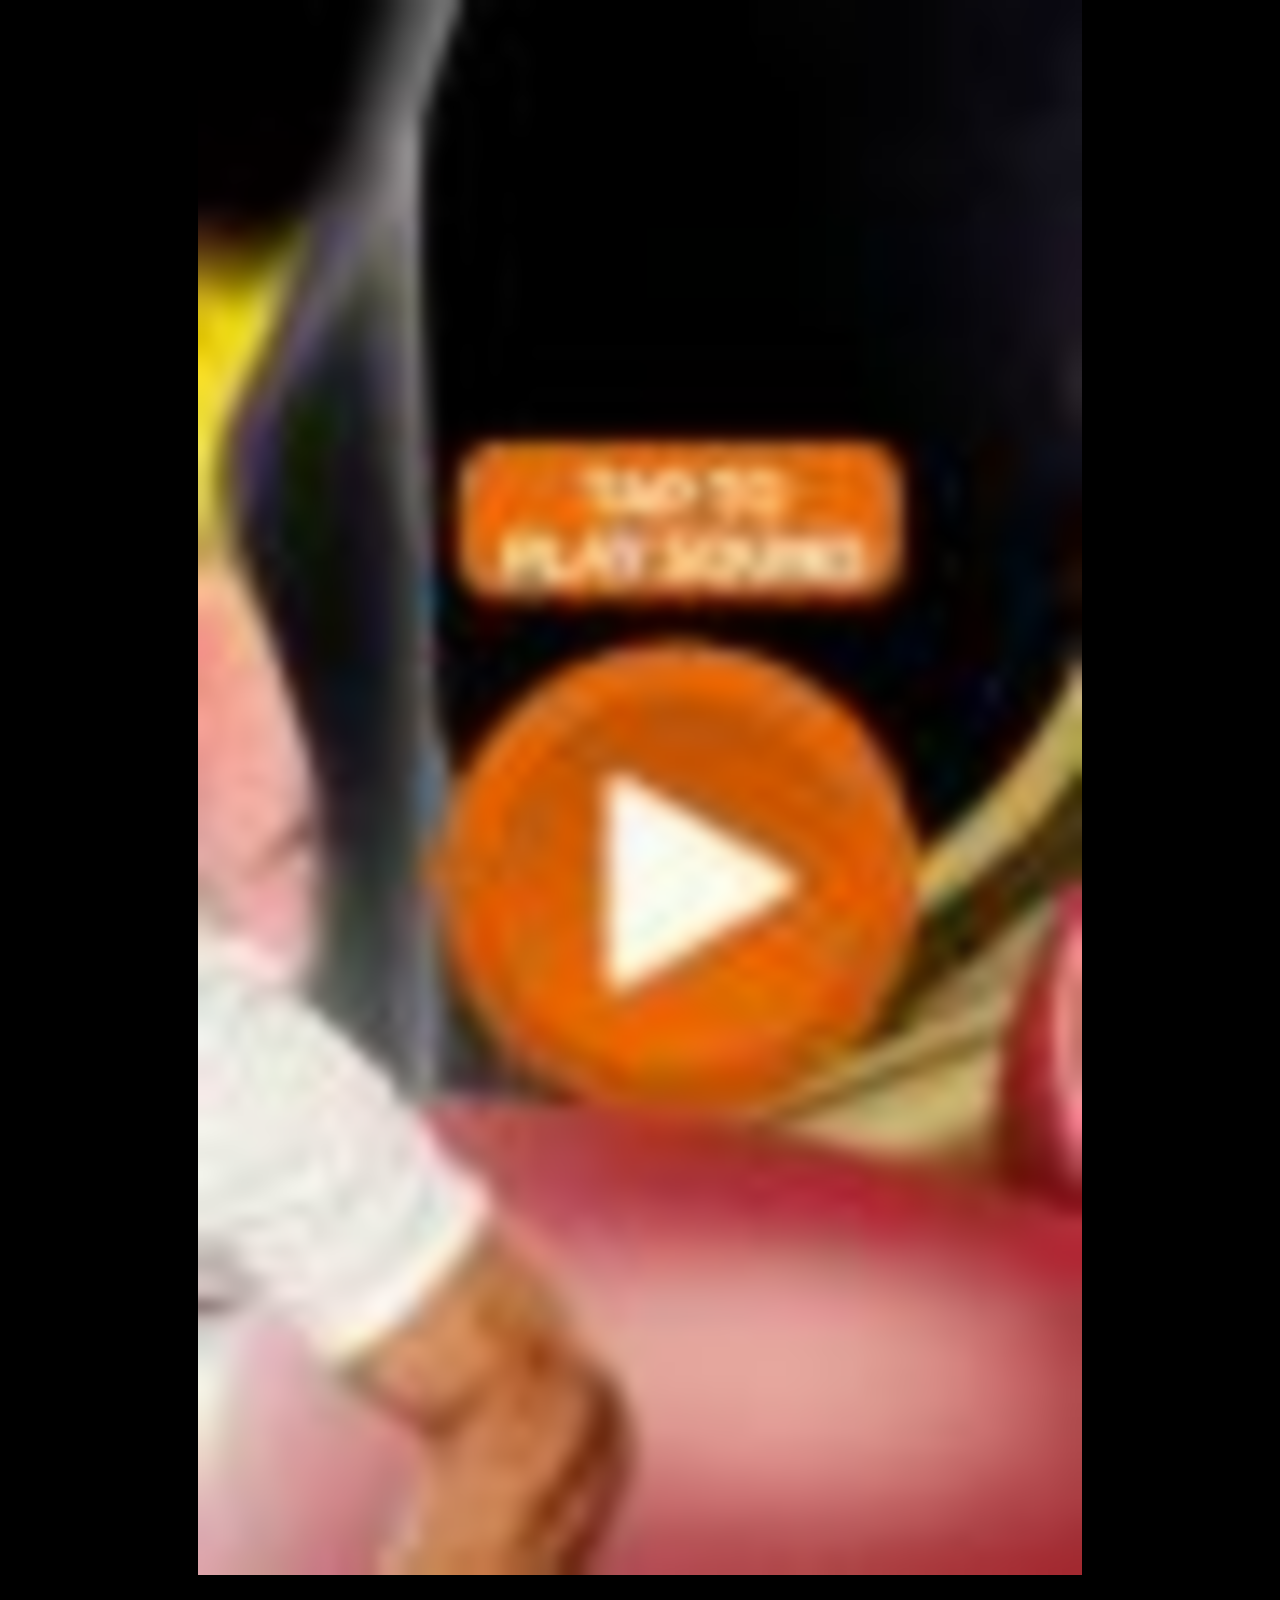
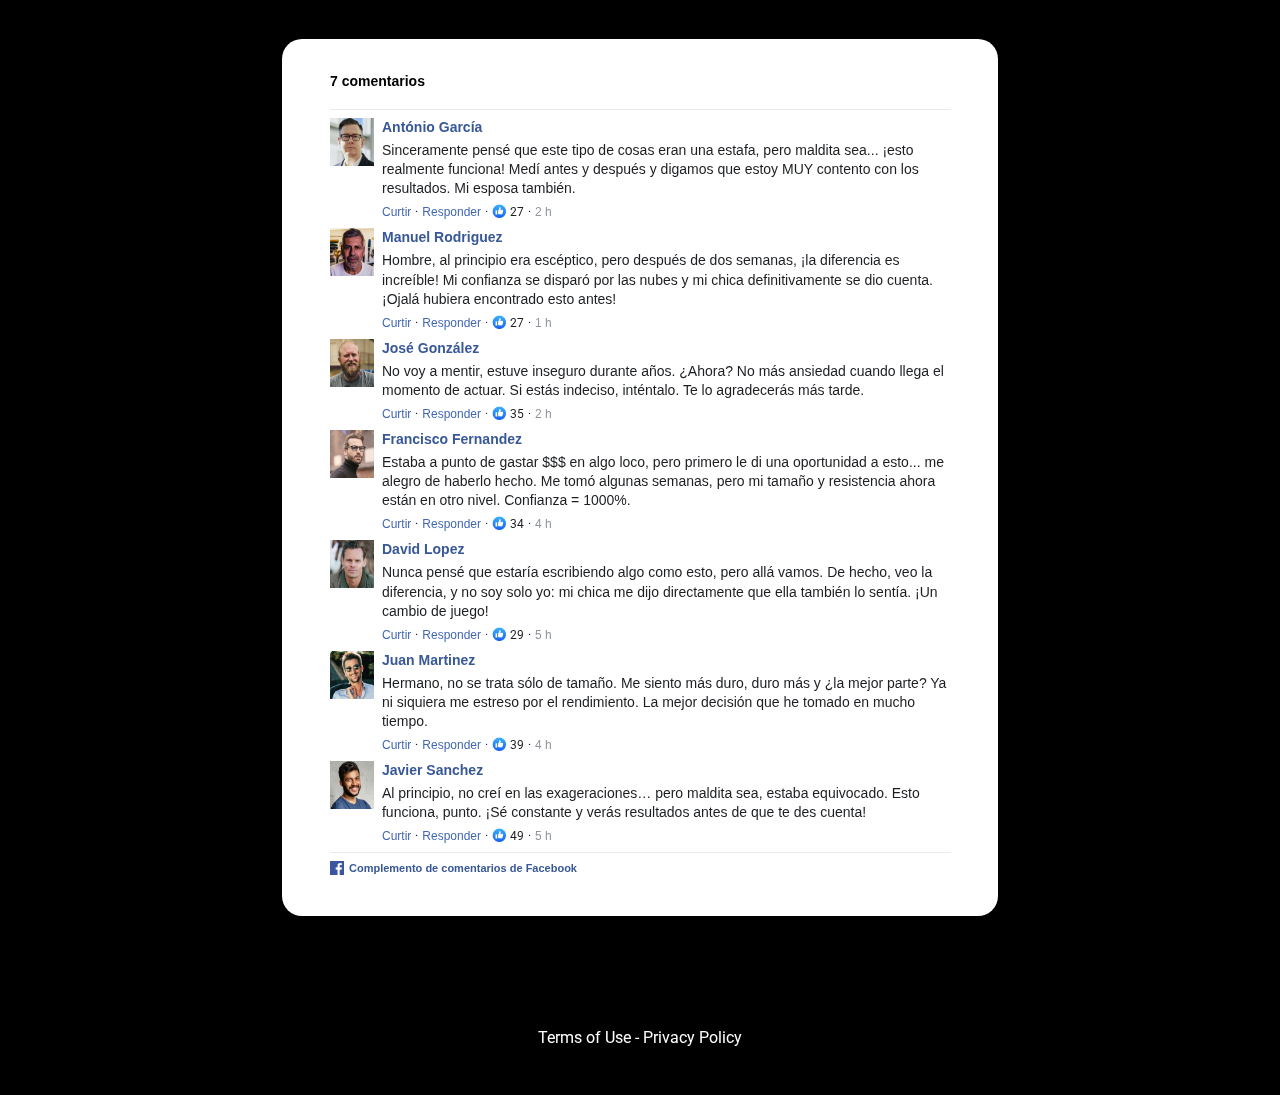
==== commit d800992b: "Add files via upload" ====
--- a/new/index.html
+++ b/new/index.html
@@ -14,22 +14,9 @@
         <meta name="viewport" content="width=device-width, initial-scale=1, shrink-to-fit=no">
         <meta name="description" content="Descrição">
         <title>Means Health</title>
-	<!-- Google tag (gtag.js) -->
-<script defer src="https://www.googletagmanager.com/gtag/js?id=G-Q33DZWQS7D"></script>
-<script>
-  window.dataLayer = window.dataLayer || [];
-  function gtag(){dataLayer.push(arguments);}
-
-  document.addEventListener("DOMContentLoaded", function () {
-      setTimeout(function () {
-          gtag('js', new Date());
-          gtag('config', 'G-Q33DZWQS7D', { 'anonymize_ip': true });
-      }, 2000); // Adia a execução para evitar bloquear a thread principal
-  });
-</script>
         
         
- <script src="js/latest.js" data-utmify-prevent-subids="" async="" defer=""></script>
+        <script src="js/latest.js" data-utmify-prevent-subids="" async="" defer=""></script>
 		<style type="text/css" media="all">html{scroll-behavior:smooth}body{font-family:Roboto,sans-serif;min-height:100vh;-webkit-font-smoothing:antialiased;overflow-x:hidden}*,::after,::before,body{margin:0;padding:0;box-sizing:border-box}body{background:#000}a{color:inherit;text-decoration:inherit}.atomi-h1{font-size:36px}.atomi-h2{font-size:30px}.atomi-h3{font-size:24px}.atomi-h4{font-size:20px}.atomi-h5{font-size:18px}.atomi-h6{font-size:16px}h1{font-size:2em}h1,h2,h3,h4,h5,h6{font-weight:inherit}.atomicat-global-modal-trigger,[class*=atomicat-modal-trigger]{cursor:pointer}.atomicat-cursor-pointer{cursor:pointer}.atomicat-outer-container.atomicat-unfold,.atomicat-unfold{overflow:hidden;height:200px;align-items:start;position:relative;transition:height 4s ease-in-out}.atomicat-outer-container.atomicat-unfold-transition{transition:height .5s ease-in-out}.atomicat-big-container{word-wrap:break-word}.atomicat-unfold-button{cursor:pointer;display:block;position:relative;z-index:1;background:0 0;border:none;padding:10px;text-decoration:underline}.atomicat-unfold::after{content:"";position:absolute;bottom:0;left:0;right:0;background:-webkit-gradient(linear,left top,left bottom,from(rgba(255,255,255,0)),to(white));background:linear-gradient(rgba(255,255,255,0),#fff);transition:background .5s ease-in-out;z-index:1;height:100%}.atomicat-ribbon-container{--text:'MOST POPULAR';--first-color:#62baea;--second-color:#4a98bf;position:relative}.atomicat-ribbon-container .atomicat-ribbon{position:absolute;top:-10px;width:150px;height:150px;display:flex;justify-content:center;align-items:center;z-index:9;overflow:hidden}.atomicat-element-container.atomicat-infinite-entrance-animation{animation-iteration-count:infinite}.atomicat-big-outer-container{width:100%;margin:0 auto;background-repeat:no-repeat;background-size:cover;background-position:center;max-width:100%;position:relative}.atomicat-ribbon-top-left{left:-10px}.atomicat-ribbon-top-left::before{transform:rotate(-45deg) translateY(-20px)}.atomicat-ribbon-top-left::after{left:0}.atomicat-ribbon-top-right{right:-10px}.atomicat-ribbon-top-right::before{transform:rotate(45deg) translateY(-20px)}.atomicat-ribbon-top-right::after{right:0}.atomicat-ribbon-bottom-left{left:-10px;bottom:-10px}.atomicat-ribbon-bottom-left::before{transform:rotate(45deg) translateY(-20px)}.atomicat-ribbon-bottom-left::after{left:0}.atomicat-ribbon-bottom-right{right:-10px;bottom:-10px}.atomicat-ribbon-bottom-right::before{transform:rotate(-45deg) translateY(-20px)}.atomicat-ribbon-bottom-right::after{right:0}.atomicat-ribbon-container .atomicat-ribbon::before{content:var(--text);position:absolute;width:150%;height:40px;background:var(--first-color);display:flex;justify-content:center;align-items:center;font-size:14px;font-weight:600;color:#fff;letter-spacing:.1em;box-shadow:0 5px 10px rgba(0,0,0,.1)}.atomicat-ribbon-container .atomicat-ribbon::after{content:'';position:absolute;bottom:0;width:10px;height:10px;background:var(--second-color);z-index:-1;box-shadow:140px -140px var(--second-color)}.atomicat-marquee{position:relative;display:flex}.atomicat-overflow-hidden{overflow:hidden}.atomicat-marquee-content{flex-shrink:0;display:flex;justify-content:space-around;min-width:100%}.atomicat-enable-animation .atomicat-marquee-content{animation:atomicat-marquee-animation 10s linear infinite}.atomicat-marquee-reverse .atomicat-marquee-content{animation-direction:reverse}.atomicat-marquee-alternate .atomicat-marquee-content{animation-direction:alternate}.atomicat-marquee-pause:hover .atomicat-marquee-content{animation-play-state:paused}@keyframes atomicat-marquee-animation{from{transform:translateX(0)}to{transform:translateX(-100%)}}.atomicat-html-element{width:18px;height:18px}.atomicat-page{background-color:red}.atomicat-global-styles-heading,.atomicat-heading-title{color:#000;font-family:Poppins,sans-serif}.atomicat-global-styles-text,.atomicat-heading-title>span,.atomicat-text,.atomicat-text>span{color:#000;font-family:Roboto,sans-serif}.atomicat-button,.atomicat-global-styles-button{color:#000;font-family:Montserrat,sans-serif}.atomicat-fullheight{height:100%}.atomicat-disable-selection{user-select:none;-moz-user-select:none;-webkit-user-select:none;cursor:default}.atomicat-hidden{display:none}.atomicat-relative{position:relative}.atomicat-hidden.atomicat-inner-element-container,.atomicat-hidden.atomicat-relative,.atomicat-relative .atomicat-hidden{display:none}.atomicat-chosen-option{background:#ff0}.atomicat-fixed{position:fixed;top:0;left:0;z-index:20}.flex-row{display:flex}.flex-row-reverse{display:flex;flex-direction:row-reverse}.flex-column{display:flex;flex-direction:column}.flex-row-all{display:flex;justify-content:center;align-items:center}.flex-column-all{display:flex;flex-direction:column;justify-content:center;align-items:center}.flex-row-reverse{display:flex;flex-direction:row-reverse;justify-content:flex-end}.flex-row-between{display:flex;justify-content:space-between;align-items:center}.gap-1{gap:1rem}.flex-align-center{align-items:center}.flex-row-center{display:flex;justify-content:center;align-items:center}.flex-row-align-center{display:flex;align-items:center}.atomicat-component-container{max-width:100%;min-width:0}.atomicat-custom-embed iframe{max-width:100%;width:100%;margin:0;line-height:1;border:none}.atomicat-component-full-width{width:100%}.atomicat-element-container{max-width:100%;transform:perspective(var(--atomicat-transform-perspective,0)) rotate(var(--atomicat-transform-rotate-z,0)) rotateX(var(--atomicat-transform-rotate-x,0)) rotateY(var(--atomicat-transform-rotate-y,0)) translate(var(--atomicat-transform-translate,0)) translateX(var(--atomicat-transform-translate-x,0)) translateY(var(--atomicat-transform-translate-y,0)) scaleX(calc(var(--atomicat-transform-flip-x,1)* var(--atomicat-transform-scale-x,var(--atomicat-transform-scale,1)))) scaleY(calc(var(--atomicat-transform-flip-y,1)* var(--atomicat-transform-scale-y,var(--atomicat-transform-scale,1)))) skewX(var(--atomicat-transform-skew-x,0)) skewY(var(--atomicat-transform-skew-y,0));transform-origin:var(--atomicat-transform-origin-y) var(--atomicat-transform-origin-x);transition:background .3s,border .3s,border-radius .3s,box-shadow .3s,transform var(--atomicat-transform-transition-duration, .4s)}.atomicat-element-container.atomicat-googlemaps{overflow:hidden}.atomicat-flex{display:flex}.atomicat-emoji{width:65px}.atomica-emoji-unicode{font-size:65px}.atomicat-flex-column{display:flex;flex-direction:column}.atomicat-flex-start{align-self:flex-start}.atomicat-flex-end{align-self:flex-end}.atomicat-flex-center{align-self:center}.atomicat-flex-wrapper{display:flex;flex-direction:column;width:100%}.atomicat-outer-container{display:flex;width:100%;align-items:center;max-width:100%;background-repeat:no-repeat;background-size:cover;background-position:center}.atomicat-outer-container{height:100%;margin:0 auto}.atomicat-accordion-content{position:relative}.atomicat-inner-element-container{transition:height .5s ease-in-out,background .5s ease-in-out}.atomicat-outer-container.atomicat-container-boxed>.atomicat-container{max-width:1140px}.atomicat-outer-container.atomicat-container-full-width>.atomicat-container{max-width:100%}.atomicat-outer-container .atomicat-container{flex-direction:column}.atomicat-big-container>.atomicat-outer-container{margin:0 auto}.atomicat-divider-flex{display:flex;justify-content:center;align-items:center;margin:15px 0;gap:.5rem}.atomicat-divider-flex .atomicat-content{border-bottom:2px solid #000;width:50%}.atomicat-border-bottom{border-bottom:1.5px solid #e6e8ea}.atomicat-border-top{border-top:1.5px solid #e6e8ea}.atomicat-container{display:flex;margin:0 auto;font-weight:600;min-height:100%;width:100%}.atomicat-hidden-tablet{display:block}.atomicat-hidden-mobile{display:block}.atomicat-hidden-desktop{display:none}@media screen and (max-width:1024px){.atomicat-hidden-mobile{display:block}.atomicat-hidden-desktop{display:block}.atomicat-hidden-tablet{display:none}}@media screen and (max-width:480px){.atomicat-outer-container.atomicat-container-boxed>.atomicat-container{grid-template-columns:repeat(1,1fr)}.atomicat-hidden-tablet{display:block}.atomicat-hidden-desktop{display:block}.atomicat-hidden-mobile{display:none}.atomicat-container{flex-wrap:wrap}}@media (min-width:768px){.atomicat-column[data-col="10"]{width:10%}.atomicat-column[data-col="11"]{width:11.111%}.atomicat-column[data-col="12"]{width:12.5%}.atomicat-column[data-col="14"]{width:14.285%}.atomicat-column[data-col="16"]{width:16.666%}.atomicat-column[data-col="20"]{width:20%}.atomicat-column[data-col="25"]{width:25%}.atomicat-column[data-col="30"]{width:30%}.atomicat-column[data-col="33"]{width:33.333%}.atomicat-column[data-col="40"]{width:40%}.atomicat-column[data-col="50"]{width:50%}.atomicat-column[data-col="60"]{width:60%}.atomicat-column[data-col="66"]{width:66.666%}.atomicat-column[data-col="70"]{width:70%}.atomicat-column[data-col="75"]{width:75%}.atomicat-column[data-col="80"]{width:80%}.atomicat-column[data-col="83"]{width:83.333%}.atomicat-column[data-col="90"]{width:90%}.atomicat-column[data-col="100"]{width:100%}}.flexBox{display:flex;flex-direction:column;gap:8px}.atomicat-delay{display:none}.atomicat-comment{border-radius:12px;padding:8px}.atomicat-comment-footer{border-top:1px solid #e9ebee;padding-bottom:8px;padding-top:8px}.atomicat-comment-footer .atomicat-comment-footer-container{display:flex;align-items:center;gap:5px}.atomicat-comment-footer .atomicat-comment-footer-container .atomicat-comment-facebook-logo{width:14px;height:14px}.atomicat-comment-footer .atomicat-comment-footer-container .atomicat-comment-footer-text{color:#385898;font-weight:600;font-family:Helvetica,Arial,sans-serif;font-size:11px}.atomicat-comment-header{border-bottom:1px solid #e9ebee;padding-bottom:20px}.atomicat-comment-header .atomicat-comment-header-container{display:flex;align-items:center;gap:5px}.atomicat-comment-header .atomicat-comment-header-container .atomicat-comment-header-text{font-weight:600;font-family:Helvetica,Arial,sans-serif;font-size:14px}@media screen and (max-width:480px){.atomicat-facebook .atomicat-facebook-miscellanous{flex-direction:column}.atomicat-comment .atomicat-facebook .atomicat-facebook-text{width:90%}}.atomicat-facebook{width:100%}.atomicat-facebook .atomicat-facebook-parent{display:flex;align-items:flex-start;gap:8px}.atomicat-facebook .atomicat-facebook-thumb{width:48px;height:48px;object-fit:cover;border-width:2px;overflow:hidden}.atomicat-facebook .atomicat-facebook-thumbChildren{width:36px;height:36px}.atomicat-facebook .atomicat-facebook-thumbImage{width:100%;height:100%}.atomicat-facebook .atomicat-facebook-information{width:100%}.atomicat-facebook .atomicat-facebook-text{width:100%;font-family:Helvetica,Arial,sans-serif}.atomicat-facebook .atomicat-facebook-username{color:#385898;font-weight:600;font-size:14px;line-height:1.358;text-transform:capitalize;word-break:break-word}.atomicat-facebook .atomicat-facebook-comment{color:#1c1e21;line-height:19.12px;margin-top:4px;margin-bottom:6px;font-size:14px;font-weight:400;word-break:break-word}.atomicat-facebook .atomicat-facebook-miscellanous{display:flex;justify-content:space-between}.atomicat-facebook .atomicat-facebook-miscellanousLeft{display:flex;line-height:16px;gap:4px}.atomicat-facebook .atomicat-facebook-miscellanousText,.atomicat-facebook .atomicat-facebook-timestamp{font-weight:400;font-size:12px;font-family:Helvetica,Arial,sans-serif;cursor:pointer;color:#4267b2}.atomicat-facebook .atomicat-facebook-timestamp{color:#90949c}.atomicat-facebook .atomicat-facebook-miscellanousText p{color:#4267b2}.atomicat-facebook .atomicat-facebook-dot{font-weight:400;font-size:12px}.atomicat-facebook .atomicat-facebook-miscellanousText:hover{text-decoration-line:underline}.atomicat-facebook .atomicat-facebook-likesComponent{display:flex;align-items:center;gap:4px;color:#1c1e21}.atomicat-facebook .atomicat-facebook-likesComponent .atomicat-facebook-likeImage{width:14px;height:14px;display:block;margin-top:-2px}.atomicat-facebook .atomicat-facebook-likesComponent .atomicat-facebook-heartImage{width:20px;margin-left:4px;margin-right:2px}.atomicat-facebook .atomicat-facebook-likesComponent span{font-size:12px;font-weight:400}.atomicat-facebook .atomicat-facebook-children{margin-left:48px;border-left:1px dotted #d3d6db;padding-left:8px;display:flex;flex-direction:column;gap:4px}.atomicat-facebook .atomicat-facebook-child{display:flex;align-items:flex-start;gap:8px}.atomicat-youtube .atomicat-youtube-parent{display:flex;align-items:flex-start;gap:8px;font-family:Roboto,Arial,sans-serif}.atomicat-youtube .atomicat-youtube-thumb{width:28px;height:28px;object-fit:cover;border-radius:50%;border-width:2px;overflow:hidden}.atomicat-youtube .atomicat-youtube-reply-mobile img{width:14px}@media (min-width:768px){.atomicat-youtube .atomicat-youtube-reply-mobile img{display:none}.atomicat-youtube .atomicat-youtube-reply-pc{display:block}}@media (max-width:767px){.atomicat-youtube .atomicat-youtube-reply-pc{display:none}}.atomicat-youtube .atomicat-youtube-reply-pc{font-size:12px;font-weight:500;color:#0f0f10}.atomicat-youtube .atomicat-youtube-thumbImage{width:100%;height:100%}.atomicat-youtube .atomicat-youtube-information{width:84%}.atomicat-youtube .atomicat-youtube-text{width:100%;padding:0 10px 10px}.atomicat-youtube .atomicat-youtube-username{font-weight:400;font-size:13px;color:#606060;display:flex;align-items:center;word-break:break-word}.atomicat-youtube .atomicat-youtube-username span{font-weight:400;color:#606060;margin-left:6px;font-size:12px;word-break:break-word}.atomicat-youtube .atomicat-youtube-lessBright{font-weight:400;font-size:12px;opacity:.6}.atomicat-youtube .atomicat-youtube-comment{margin-top:8px;font-size:14px;font-weight:400;word-break:break-word}.atomicat-youtube .atomicat-youtube-miscellanous{display:flex;justify-content:space-between;padding:10px;margin-top:-8px}.atomicat-youtube .atomicat-youtube-miscellanous .atomicat-youtube-unlike{transform:rotate(180deg)}.atomicat-youtube .atomicat-youtube-miscellanousLeft{display:flex;align-items:center;gap:24px}.atomicat-youtube .atomicat-youtube-miscellanousText{font-weight:500}.atomicat-youtube .atomicat-youtube-children{padding-left:56px;display:flex;flex-direction:column;gap:4px}.atomicat-youtube .atomicat-youtube-child{display:flex;align-items:flex-start;gap:8px}.atomicat-youtube .gapHalf{gap:4px}.atomicat-youtube .gap1{gap:24px}.atomicat-tooltip-trigger:hover .atomicat-tooltip{opacity:1;z-index:1;cursor:pointer}.atomicat-component-container .atomicat-tooltip-trigger{overflow:visible;position:relative;cursor:pointer}.atomicat-tooltip-trigger:hover .atomicat-tooltip-top{animation:atomicat-tooltip-topin .3s linear}.atomicat-tooltip-trigger:hover .atomicat-tooltip-right{animation:atomicat-tooltip-rightin .3s linear}.atomicat-tooltip-trigger:hover .atomicat-tooltip-bottom{animation:atomicat-tooltip-bottomin .3s linear}.atomicat-tooltip-trigger:hover .atomicat-tooltip-left{animation:atomicat-tooltip-leftin .3s linear}.atomicat-tooltip{width:150px;background-color:#555;color:#fff;animation-duration:.3s;opacity:0;display:block;color:#fff;border-radius:4px;padding:10px;position:absolute;z-index:-1;line-height:1.3;cursor:pointer;text-align:left}.atomicat-tooltip::after{border-width:5px;content:"";position:absolute;border-style:solid}.atomicat-tooltip-top{bottom:100%;left:50%;-webkit-transform:translateX(-50%);-ms-transform:translateX(-50%);transform:translateX(-50%);margin:0 auto 10px auto}.atomicat-tooltip-top::after{top:100%;left:calc(50% - 5px);border-top-color:#555;margin-top:0;border-color:#000 transparent transparent transparent;border-top-color:#555}.atomicat-tooltip-right{top:50%;left:100%;-webkit-transform:translateY(-50%);-ms-transform:translateY(-50%);transform:translateY(-50%);-webkit-transition:all .3s ease-in-out;transition:all .3s ease-in-out;margin-left:10px;border-color:transparent #000 transparent transparent}.atomicat-tooltip-right::after{top:calc(50% - 5px);right:100%;border-color:transparent #000 transparent transparent;border-right-color:#555}.atomicat-tooltip-bottom{top:100%;left:50%;-webkit-transform:translateX(-50%);-ms-transform:translateX(-50%);transform:translateX(-50%);margin:10px auto 0 auto}.atomicat-tooltip-bottom::after{left:calc(50% - 5px);margin-top:0;bottom:100%;border-color:transparent transparent #000 transparent;border-bottom-color:#555}.atomicat-tooltip-left{top:50%;right:100%;-webkit-transform:translateY(-50%);-ms-transform:translateY(-50%);transform:translateY(-50%);margin-right:10px}.atomicat-tooltip-left::after{top:calc(50% - 5px);left:100%;border-color:transparent transparent transparent #000;border-left-color:#555}@keyframes atomicat-tooltip-rightin{0%{opacity:0;left:105%}100%{opacity:1;left:100%}}@keyframes atomicat-tooltip-leftin{0%{opacity:0;right:105%}100%{opacity:1;right:100%}}@keyframes atomicat-tooltip-topin{0%{opacity:0;bottom:110%}100%{opacity:1;bottom:100%}}@keyframes atomicat-tooltip-bottomin{0%{opacity:0;top:110%}100%{opacity:1;top:100%}}.atomicat-video{overflow:hidden}.atomicat-video iframe{height:100%;width:100%}.atomicat-text *{word-break:break-word}.atomicat-text{white-space:pre-line}.atomicat-text p{font-size:16px;font-weight:400}.atomicat-heading-title{white-space:pre-line}.atomicat-heading-title h1{font-size:48px;font-weight:700}.atomicat-heading-title h2{font-size:36px;font-weight:600}.atomicat-heading-title h3{font-size:24px;font-weight:500}</style>
 		
 		<link href="https://fonts.googleapis.com/css?family=Poppins:400|Roboto:400|Montserrat:600&display=swap" rel="preload" as="style" media="all" onload="this.onload=null;this.rel='stylesheet'">
@@ -48,20 +35,42 @@
 					return eventId;
 				}
 			</script>
-
+		
+	<script>
+		!function(f,b,e,v,n,t,s)
+		{if(f.fbq)return;n=f.fbq=function(){n.callMethod?
+		n.callMethod.apply(n,arguments):n.queue.push(arguments)};
+		if(!f._fbq)f._fbq=n;n.push=n;n.loaded=!0;n.version='2.0';
+		n.queue=[];t=b.createElement(e);t.async=!0;
+		t.src=v;s=b.getElementsByTagName(e)[0];
+		s.parentNode.insertBefore(t,s)}(window, document,'script',
+		'https://connect.facebook.net/en_US/fbevents.js');
+		fbq('init', '590327420452468');
+	</script>
+	<script>
+		!function(f,b,e,v,n,t,s)
+		{if(f.fbq)return;n=f.fbq=function(){n.callMethod?
+		n.callMethod.apply(n,arguments):n.queue.push(arguments)};
+		if(!f._fbq)f._fbq=n;n.push=n;n.loaded=!0;n.version='2.0';
+		n.queue=[];t=b.createElement(e);t.async=!0;
+		t.src=v;s=b.getElementsByTagName(e)[0];
+		s.parentNode.insertBefore(t,s)}(window, document,'script',
+		'https://connect.facebook.net/en_US/fbevents.js');
+		fbq('init', '1590239014963184');
+	</script>
+    
+    
+    
         <style> 
           .atomicat-big-container { overflow-x: hidden; }
         </style>
       </head>
       <body id="_wSLRKXUueEZsqjhpVB7yzRwif533" data-page="_Nwv7pNgnKt05Fg8pIPBd" class="">
         
-            <script src="js/PdINPh5058008.js" charset="utf-8" id="atomicat-js"></script>
         
         
-        <script type="text/javascript" defer="">document.body.appendChild(Object.assign(document.createElement("script"), {src: "https://cdn.atomicatpages.net/cdn/a.js?cache=" + Math.floor((Math.random() * 100000)),async: true}));</script>
         
-        
-        <link rel="preload" as="image" href="https://media.atomicatpages.net/u/wSLRKXUueEZsqjhpVB7yzRwif533/Pictures/knXdBz9702182.jpeg"><link rel="preload" as="image" href="https://media.atomicatpages.net/p/fblike.webp?height=48&width=48"><link rel="preload" as="image" href="https://media.atomicatpages.net/u/wSLRKXUueEZsqjhpVB7yzRwif533/Pictures/kKbcjJ9702182.jpeg"><link rel="preload" as="image" href="https://media.atomicatpages.net/u/wSLRKXUueEZsqjhpVB7yzRwif533/Pictures/pkvdFI9702182.jpeg"><link rel="preload" as="image" href="https://media.atomicatpages.net/u/wSLRKXUueEZsqjhpVB7yzRwif533/Pictures/YMGuyi9702182.jpeg"><link rel="preload" as="image" href="https://media.atomicatpages.net/u/wSLRKXUueEZsqjhpVB7yzRwif533/Pictures/pcCbiy9702182.jpeg"><link rel="preload" as="image" href="https://media.atomicatpages.net/u/wSLRKXUueEZsqjhpVB7yzRwif533/Pictures/gXYRJP9702182.jpeg"><link rel="preload" as="image" href="https://media.atomicatpages.net/u/wSLRKXUueEZsqjhpVB7yzRwif533/Pictures/wlnyWl9702182.jpeg"><link rel="preload" as="image" href="https://media.atomicatpages.net/p/fblogo.webp?height=48&width=48"><div class="atomicat-big-container  "><div class="atomicat-container-5017ab7 atomicat-big-outer-container     "><style id="atomicat-style-5017ab7">.atomicat-container-5017ab7>.atomicat-outer-container{padding-right:26vw;padding-left:26vw}@media screen and (max-width:1024px){.atomicat-container-5017ab7>.atomicat-outer-container{padding-right:25vw;padding-left:25vw}}@media screen and (max-width:480px){.atomicat-container-5017ab7>.atomicat-outer-container{padding-right:5vw;padding-left:5vw}}.atomicat-container-5017ab7>.atomicat-outer-container>.atomicat-container{flex-direction:column;justify-content:center}.atomicat-big-container .atomicat-container-5017ab7.atomicat-big-outer-container{background:#000;background-size:cover;background-repeat:no-repeat;background-position:center;width:1600px}</style><div class="atomicat-outer-container     atomicat-container-boxed  "></div></div><div class="atomicat-container-1d011c2 atomicat-big-outer-container     "><style id="atomicat-style-1d011c2">.atomicat-container-1d011c2>.atomicat-outer-container{padding-bottom:64px}.atomicat-container-1d011c2>.atomicat-outer-container>.atomicat-container{flex-direction:row}.atomicat-big-container .atomicat-container-1d011c2.atomicat-big-outer-container{background-size:cover;background-repeat:no-repeat;background-position:center}</style><div class="atomicat-outer-container     atomicat-container-boxed  "><div class="atomicat-container atomicat-inner-container  "><div class="atomicat-container-0747333 atomicat-big-outer-container     "><style id="atomicat-style-0747333">.atomicat-container-0747333>.atomicat-outer-container{padding-right:10vw;padding-left:10vw}.atomicat-container-0747333>.atomicat-outer-container>.atomicat-container{flex-direction:column}.atomicat-big-container .atomicat-container-0747333.atomicat-big-outer-container{background-size:cover;background-repeat:no-repeat;background-position:center;width:100%}@media screen and (max-width:480px){.atomicat-big-container .atomicat-container-0747333.atomicat-big-outer-container{width:100%}}</style><div class="atomicat-outer-container     atomicat-container-boxed  "><div class="atomicat-container atomicat-inner-container  "><div class="atomicat-component-container  atomicat-component-container-adb75a7  atomicat-relative  "><style id="atomicat-style-adb75a7">@media screen and (max-width:480px){.atomicat-video-adb75a7{width:100%;height:100%}}@media screen and (max-width:480px){.atomicat-video-adb75a7 iframe{width:100%;height:100%}}.atomicat-component-container-adb75a7{width:100%}</style><div class="atomicat-element-container atomicat-relative atomicat-element-container-adb75a7 atomicat-video-adb75a7 atomicat-video    "><div style="aspect-ratio:1.77777"><div ></div> </div> <script type="text/javascript" id="scr_67aeb6fa9b8b0a6c86fc2883"> var s=document.createElement("script"); s.src="https://scripts.converteai.net/c4327551-93d5-4b51-878b-74bdcdddd74b/ab-test/67aeb6fa9b8b0a6c86fc2883/player.js", s.async=!0,document.head.appendChild(s); </script></div></div></div></div></div></div></div></div></div><div class="atomicat-container-34860c5 atomicat-big-outer-container     "><style id="atomicat-style-34860c5">.atomicat-container-34860c5>.atomicat-outer-container{padding-right:22%;padding-bottom:5%;padding-left:22%}@media screen and (max-width:480px){.atomicat-container-34860c5>.atomicat-outer-container{padding-right:0;padding-left:0}}.atomicat-container-34860c5>.atomicat-outer-container>.atomicat-container{flex-direction:column}.atomicat-big-container .atomicat-container-34860c5.atomicat-big-outer-container{background:#000;background-size:cover;background-repeat:no-repeat;background-position:center}.atomicat-container-34860c5.atomicat-ribbon-container .atomicat-ribbon{--text:"";--second-color:#4a98bf}</style><div class="atomicat-outer-container     atomicat-container-boxed  "><div class="atomicat-container atomicat-inner-container  "><div class="atomicat-container-a21adfb atomicat-big-outer-container     "><style id="atomicat-style-a21adfb">.atomicat-container-a21adfb>.atomicat-outer-container{padding-top:18px;padding-right:32px;padding-bottom:16px;padding-left:32px}.atomicat-container-a21adfb>.atomicat-outer-container>.atomicat-container{flex-direction:column}.atomicat-big-container .atomicat-container-a21adfb.atomicat-big-outer-container{border-top-right-radius:20px;border-top-left-radius:20px;border-bottom-left-radius:20px;border-bottom-right-radius:20px;background:#fff;background-size:cover;background-repeat:no-repeat;background-position:center;width:100%}</style><div class="atomicat-outer-container     atomicat-container-boxed  "><div class="atomicat-container atomicat-inner-container  "><div class="atomicat-component-container  atomicat-component-container-d946dc5  atomicat-relative  "><style id="atomicat-style-d946dc5"></style><div class="atomicat-element-container atomicat-relative atomicat-element-container-d946dc5 atomicat-comment-d946dc5 atomicat-comment    "><div spellcheck="false" class="flexBox atomicat-comment atomicat-facebook atomicat-inner-element-container"><div class="atomicat-comment-header"><div class="atomicat-comment-header-container"><p class="atomicat-comment-header-text">7 comentarios</p></div></div><div class="flexBox"><div class="atomicat-facebook-parent"><div class="atomicat-facebook-thumb"><img src="images/knXdBz9702182.jpeg" alt="" class="atomicat-facebook-thumbImage" width="70" height="70"></div><div class="atomicat-facebook-information"><div class="atomicat-facebook-text"><div class="atomicat-facebook-username">António García</div><div class="atomicat-facebook-comment"><span>Sinceramente pensé que este tipo de cosas eran una estafa, pero maldita sea... ¡esto realmente funciona! Medí antes y después y digamos que estoy MUY contento con los resultados. Mi esposa también.</span></div></div><div class="atomicat-facebook-miscellanous"><div class="atomicat-facebook-miscellanousLeft"><div class="atomicat-facebook-miscellanousText">Curtir</div><p class="atomicat-facebook-dot">·</p><div class="atomicat-facebook-miscellanousText">Responder</div><div class="atomicat-facebook-likesComponent"><p class="atomicat-facebook-dot">·</p><img class="atomicat-facebook-likeImage" src="images/fblike.webp" alt="likes"><span>27</span></div><p class="atomicat-facebook-dot">·</p><div class="atomicat-facebook-timestamp">2<!-- --> <!-- -->h</div></div></div></div></div></div><div class="flexBox"><div class="atomicat-facebook-parent"><div class="atomicat-facebook-thumb"><img src="images/kKbcjJ9702182.jpeg" alt="" class="atomicat-facebook-thumbImage" width="70" height="70"></div><div class="atomicat-facebook-information"><div class="atomicat-facebook-text"><div class="atomicat-facebook-username">Manuel Rodriguez</div><div class="atomicat-facebook-comment"><span>Hombre, al principio era escéptico, pero después de dos semanas, ¡la diferencia es increíble! Mi confianza se disparó por las nubes y mi chica definitivamente se dio cuenta. ¡Ojalá hubiera encontrado esto antes!</span></div></div><div class="atomicat-facebook-miscellanous"><div class="atomicat-facebook-miscellanousLeft"><div class="atomicat-facebook-miscellanousText">Curtir</div><p class="atomicat-facebook-dot">·</p><div class="atomicat-facebook-miscellanousText">Responder</div><div class="atomicat-facebook-likesComponent"><p class="atomicat-facebook-dot">·</p><img class="atomicat-facebook-likeImage" src="images/fblike.webp" alt="likes"><span>27</span></div><p class="atomicat-facebook-dot">·</p><div class="atomicat-facebook-timestamp">1<!-- --> <!-- -->h</div></div></div></div></div></div><div class="flexBox"><div class="atomicat-facebook-parent"><div class="atomicat-facebook-thumb"><img src="images/pkvdFI9702182.jpeg" alt="" class="atomicat-facebook-thumbImage" width="70" height="70"></div><div class="atomicat-facebook-information"><div class="atomicat-facebook-text"><div class="atomicat-facebook-username">José González</div><div class="atomicat-facebook-comment"><span>No voy a mentir, estuve inseguro durante años. ¿Ahora? No más ansiedad cuando llega el momento de actuar. Si estás indeciso, inténtalo. Te lo agradecerás más tarde.</span></div></div><div class="atomicat-facebook-miscellanous"><div class="atomicat-facebook-miscellanousLeft"><div class="atomicat-facebook-miscellanousText">Curtir</div><p class="atomicat-facebook-dot">·</p><div class="atomicat-facebook-miscellanousText">Responder</div><div class="atomicat-facebook-likesComponent"><p class="atomicat-facebook-dot">·</p><img class="atomicat-facebook-likeImage" src="images/fblike.webp" alt="likes"><span>35</span></div><p class="atomicat-facebook-dot">·</p><div class="atomicat-facebook-timestamp">2<!-- --> <!-- -->h</div></div></div></div></div></div><div class="flexBox"><div class="atomicat-facebook-parent"><div class="atomicat-facebook-thumb"><img src="images/YMGuyi9702182.jpeg" alt="" class="atomicat-facebook-thumbImage" width="70" height="70"></div><div class="atomicat-facebook-information"><div class="atomicat-facebook-text"><div class="atomicat-facebook-username">Francisco Fernandez</div><div class="atomicat-facebook-comment"><span>Estaba a punto de gastar $$$ en algo loco, pero primero le di una oportunidad a esto... me alegro de haberlo hecho. Me tomó algunas semanas, pero mi tamaño y resistencia ahora están en otro nivel. Confianza = 1000%.</span></div></div><div class="atomicat-facebook-miscellanous"><div class="atomicat-facebook-miscellanousLeft"><div class="atomicat-facebook-miscellanousText">Curtir</div><p class="atomicat-facebook-dot">·</p><div class="atomicat-facebook-miscellanousText">Responder</div><div class="atomicat-facebook-likesComponent"><p class="atomicat-facebook-dot">·</p><img class="atomicat-facebook-likeImage" src="images/fblike.webp" alt="likes"><span>34</span></div><p class="atomicat-facebook-dot">·</p><div class="atomicat-facebook-timestamp">4<!-- --> <!-- -->h</div></div></div></div></div></div><div class="flexBox"><div class="atomicat-facebook-parent"><div class="atomicat-facebook-thumb"><img src="images/pcCbiy9702182.jpeg" alt="" class="atomicat-facebook-thumbImage" width="70" height="70"></div><div class="atomicat-facebook-information"><div class="atomicat-facebook-text"><div class="atomicat-facebook-username">David Lopez</div><div class="atomicat-facebook-comment"><span>Nunca pensé que estaría escribiendo algo como esto, pero allá vamos. De hecho, veo la diferencia, y no soy solo yo: mi chica me dijo directamente que ella también lo sentía. ¡Un cambio de juego!</span></div></div><div class="atomicat-facebook-miscellanous"><div class="atomicat-facebook-miscellanousLeft"><div class="atomicat-facebook-miscellanousText">Curtir</div><p class="atomicat-facebook-dot">·</p><div class="atomicat-facebook-miscellanousText">Responder</div><div class="atomicat-facebook-likesComponent"><p class="atomicat-facebook-dot">·</p><img class="atomicat-facebook-likeImage" src="images/fblike.webp" alt="likes"><span>29</span></div><p class="atomicat-facebook-dot">·</p><div class="atomicat-facebook-timestamp">5<!-- --> <!-- -->h</div></div></div></div></div></div><div class="flexBox"><div class="atomicat-facebook-parent"><div class="atomicat-facebook-thumb"><img src="images/gXYRJP9702182.jpeg" alt="" class="atomicat-facebook-thumbImage" width="70" height="70"></div><div class="atomicat-facebook-information"><div class="atomicat-facebook-text"><div class="atomicat-facebook-username">Juan Martinez</div><div class="atomicat-facebook-comment"><span>Hermano, no se trata sólo de tamaño. Me siento más duro, duro más y ¿la mejor parte? Ya ni siquiera me estreso por el rendimiento. La mejor decisión que he tomado en mucho tiempo.</span></div></div><div class="atomicat-facebook-miscellanous"><div class="atomicat-facebook-miscellanousLeft"><div class="atomicat-facebook-miscellanousText">Curtir</div><p class="atomicat-facebook-dot">·</p><div class="atomicat-facebook-miscellanousText">Responder</div><div class="atomicat-facebook-likesComponent"><p class="atomicat-facebook-dot">·</p><img class="atomicat-facebook-likeImage" src="images/fblike.webp" alt="likes"><span>39</span></div><p class="atomicat-facebook-dot">·</p><div class="atomicat-facebook-timestamp">4<!-- --> <!-- -->h</div></div></div></div></div></div><div class="flexBox"><div class="atomicat-facebook-parent"><div class="atomicat-facebook-thumb"><img src="images/wlnyWl9702182.jpeg" alt="" class="atomicat-facebook-thumbImage" width="70" height="70"></div><div class="atomicat-facebook-information"><div class="atomicat-facebook-text"><div class="atomicat-facebook-username">Javier Sanchez</div><div class="atomicat-facebook-comment"><span>Al principio, no creí en las exageraciones… pero maldita sea, estaba equivocado. Esto funciona, punto. ¡Sé constante y verás resultados antes de que te des cuenta!</span></div></div><div class="atomicat-facebook-miscellanous"><div class="atomicat-facebook-miscellanousLeft"><div class="atomicat-facebook-miscellanousText">Curtir</div><p class="atomicat-facebook-dot">·</p><div class="atomicat-facebook-miscellanousText">Responder</div><div class="atomicat-facebook-likesComponent"><p class="atomicat-facebook-dot">·</p><img class="atomicat-facebook-likeImage" src="images/fblike.webp" alt="likes"><span>49</span></div><p class="atomicat-facebook-dot">·</p><div class="atomicat-facebook-timestamp">5<!-- --> <!-- -->h</div></div></div></div></div></div><div class="atomicat-comment-footer"><div class="atomicat-comment-footer-container"><img class="atomicat-comment-facebook-logo" src="images/fblogo.webp" alt="fblogo"><p class="atomicat-comment-footer-text">Complemento de comentarios de Facebook</p></div></div></div></div></div></div></div></div></div></div></div><div class="atomicat-container-0c6506d atomicat-big-outer-container     "><style id="atomicat-style-0c6506d">.atomicat-container-0c6506d>.atomicat-outer-container{padding-top:48px;padding-bottom:48px}.atomicat-container-0c6506d>.atomicat-outer-container>.atomicat-container{flex-direction:row}.atomicat-big-container .atomicat-container-0c6506d.atomicat-big-outer-container{background-size:cover;background-repeat:no-repeat;background-position:center}</style><div class="atomicat-outer-container     atomicat-container-boxed  "><div class="atomicat-container atomicat-inner-container  "><div class="atomicat-container-cf3d1ca atomicat-big-outer-container     "><style id="atomicat-style-cf3d1ca">.atomicat-container-cf3d1ca>.atomicat-outer-container>.atomicat-container{flex-direction:column}.atomicat-big-container .atomicat-container-cf3d1ca.atomicat-big-outer-container{background-size:cover;background-repeat:no-repeat;background-position:center;width:100%}@media screen and (max-width:480px){.atomicat-big-container .atomicat-container-cf3d1ca.atomicat-big-outer-container{width:100%}}</style><div class="atomicat-outer-container     atomicat-container-boxed  "><div class="atomicat-container atomicat-inner-container  "><div class="atomicat-component-container  atomicat-component-container-4d5c884  atomicat-relative  "><style id="atomicat-style-4d5c884">.atomicat-element-container.atomicat-heading-title-4d5c884 p:hover{-webkit-text-fill-color:unset}.atomicat-element-container.atomicat-heading-title-4d5c884 p{text-align:center;background-image:unset;color:#fff}</style><div class="atomicat-element-container atomicat-relative atomicat-element-container-4d5c884 atomicat-heading-title-4d5c884 atomicat-text    atomicat-text-4d5c884 "><p class="     undefined">Terms of Use - Privacy Policy</p></div></div></div></div></div></div></div></div></div>
+        <link rel="preload" as="image" href="https://media.atomicatpages.net/u/wSLRKXUueEZsqjhpVB7yzRwif533/Pictures/knXdBz9702182.jpeg"><link rel="preload" as="image" href="https://media.atomicatpages.net/p/fblike.webp?height=48&width=48"><link rel="preload" as="image" href="https://media.atomicatpages.net/u/wSLRKXUueEZsqjhpVB7yzRwif533/Pictures/kKbcjJ9702182.jpeg"><link rel="preload" as="image" href="https://media.atomicatpages.net/u/wSLRKXUueEZsqjhpVB7yzRwif533/Pictures/pkvdFI9702182.jpeg"><link rel="preload" as="image" href="https://media.atomicatpages.net/u/wSLRKXUueEZsqjhpVB7yzRwif533/Pictures/YMGuyi9702182.jpeg"><link rel="preload" as="image" href="https://media.atomicatpages.net/u/wSLRKXUueEZsqjhpVB7yzRwif533/Pictures/pcCbiy9702182.jpeg"><link rel="preload" as="image" href="https://media.atomicatpages.net/u/wSLRKXUueEZsqjhpVB7yzRwif533/Pictures/gXYRJP9702182.jpeg"><link rel="preload" as="image" href="https://media.atomicatpages.net/u/wSLRKXUueEZsqjhpVB7yzRwif533/Pictures/wlnyWl9702182.jpeg"><link rel="preload" as="image" href="https://media.atomicatpages.net/p/fblogo.webp?height=48&width=48"><div class="atomicat-big-container  "><div class="atomicat-container-5017ab7 atomicat-big-outer-container     "><style id="atomicat-style-5017ab7">.atomicat-container-5017ab7>.atomicat-outer-container{padding-right:26vw;padding-left:26vw}@media screen and (max-width:1024px){.atomicat-container-5017ab7>.atomicat-outer-container{padding-right:25vw;padding-left:25vw}}@media screen and (max-width:480px){.atomicat-container-5017ab7>.atomicat-outer-container{padding-right:5vw;padding-left:5vw}}.atomicat-container-5017ab7>.atomicat-outer-container>.atomicat-container{flex-direction:column;justify-content:center}.atomicat-big-container .atomicat-container-5017ab7.atomicat-big-outer-container{background:#000;background-size:cover;background-repeat:no-repeat;background-position:center;width:1600px}</style><div class="atomicat-outer-container     atomicat-container-boxed  "></div></div><div class="atomicat-container-1d011c2 atomicat-big-outer-container     "><style id="atomicat-style-1d011c2">.atomicat-container-1d011c2>.atomicat-outer-container{padding-bottom:64px}.atomicat-container-1d011c2>.atomicat-outer-container>.atomicat-container{flex-direction:row}.atomicat-big-container .atomicat-container-1d011c2.atomicat-big-outer-container{background-size:cover;background-repeat:no-repeat;background-position:center}</style><div class="atomicat-outer-container     atomicat-container-boxed  "><div class="atomicat-container atomicat-inner-container  "><div class="atomicat-container-0747333 atomicat-big-outer-container     "><style id="atomicat-style-0747333">.atomicat-container-0747333>.atomicat-outer-container{padding-right:10vw;padding-left:10vw}.atomicat-container-0747333>.atomicat-outer-container>.atomicat-container{flex-direction:column}.atomicat-big-container .atomicat-container-0747333.atomicat-big-outer-container{background-size:cover;background-repeat:no-repeat;background-position:center;width:100%}@media screen and (max-width:480px){.atomicat-big-container .atomicat-container-0747333.atomicat-big-outer-container{width:100%}}</style><div class="atomicat-outer-container     atomicat-container-boxed  "><div class="atomicat-container atomicat-inner-container  "><div class="atomicat-component-container  atomicat-component-container-adb75a7  atomicat-relative  "><style id="atomicat-style-adb75a7">@media screen and (max-width:480px){.atomicat-video-adb75a7{width:100%;height:100%}}@media screen and (max-width:480px){.atomicat-video-adb75a7 iframe{width:100%;height:100%}}.atomicat-component-container-adb75a7{width:100%}</style><div class="atomicat-element-container atomicat-relative atomicat-element-container-adb75a7 atomicat-video-adb75a7 atomicat-video    "><div style="aspect-ratio:1.77777"><div id="vid_67c242863cce13608dfe772b" style="position: relative; width: 100%; padding: 178.21782178217822% 0 0;"> <img id="thumb_67c242863cce13608dfe772b" src="images/thumbnail.jpg" style="position: absolute; top: 0; left: 0; width: 100%; height: 100%; object-fit: cover; display: block;" alt="thumbnail"> <div id="backdrop_67c242863cce13608dfe772b" style=" -webkit-backdrop-filter: blur(5px); backdrop-filter: blur(5px); position: absolute; top: 0; height: 100%; width: 100%; "></div> </div> <script type="text/javascript" id="scr_67c242863cce13608dfe772b"> var s=document.createElement("script"); s.src="https://scripts.converteai.net/39fb5a71-e096-459d-91cb-f54ae0493d76/players/67c242863cce13608dfe772b/player.js", s.async=!0,document.head.appendChild(s); </script></div></div></div></div></div></div></div></div></div><div class="atomicat-container-34860c5 atomicat-big-outer-container     "><style id="atomicat-style-34860c5">.atomicat-container-34860c5>.atomicat-outer-container{padding-right:22%;padding-bottom:5%;padding-left:22%}@media screen and (max-width:480px){.atomicat-container-34860c5>.atomicat-outer-container{padding-right:0;padding-left:0}}.atomicat-container-34860c5>.atomicat-outer-container>.atomicat-container{flex-direction:column}.atomicat-big-container .atomicat-container-34860c5.atomicat-big-outer-container{background:#000;background-size:cover;background-repeat:no-repeat;background-position:center}.atomicat-container-34860c5.atomicat-ribbon-container .atomicat-ribbon{--text:"";--second-color:#4a98bf}</style><div class="atomicat-outer-container     atomicat-container-boxed  "><div class="atomicat-container atomicat-inner-container  "><div class="atomicat-container-a21adfb atomicat-big-outer-container     "><style id="atomicat-style-a21adfb">.atomicat-container-a21adfb>.atomicat-outer-container{padding-top:18px;padding-right:32px;padding-bottom:16px;padding-left:32px}.atomicat-container-a21adfb>.atomicat-outer-container>.atomicat-container{flex-direction:column}.atomicat-big-container .atomicat-container-a21adfb.atomicat-big-outer-container{border-top-right-radius:20px;border-top-left-radius:20px;border-bottom-left-radius:20px;border-bottom-right-radius:20px;background:#fff;background-size:cover;background-repeat:no-repeat;background-position:center;width:100%}</style><div class="atomicat-outer-container     atomicat-container-boxed  "><div class="atomicat-container atomicat-inner-container  "><div class="atomicat-component-container  atomicat-component-container-d946dc5  atomicat-relative  "><style id="atomicat-style-d946dc5"></style><div class="atomicat-element-container atomicat-relative atomicat-element-container-d946dc5 atomicat-comment-d946dc5 atomicat-comment    "><div spellcheck="false" class="flexBox atomicat-comment atomicat-facebook atomicat-inner-element-container"><div class="atomicat-comment-header"><div class="atomicat-comment-header-container"><p class="atomicat-comment-header-text">7 comentarios</p></div></div><div class="flexBox"><div class="atomicat-facebook-parent"><div class="atomicat-facebook-thumb"><img src="images/knXdBz9702182.jpeg" alt="" class="atomicat-facebook-thumbImage" width="70" height="70"></div><div class="atomicat-facebook-information"><div class="atomicat-facebook-text"><div class="atomicat-facebook-username">António García</div><div class="atomicat-facebook-comment"><span>Sinceramente pensé que este tipo de cosas eran una estafa, pero maldita sea... ¡esto realmente funciona! Medí antes y después y digamos que estoy MUY contento con los resultados. Mi esposa también.</span></div></div><div class="atomicat-facebook-miscellanous"><div class="atomicat-facebook-miscellanousLeft"><div class="atomicat-facebook-miscellanousText">Curtir</div><p class="atomicat-facebook-dot">·</p><div class="atomicat-facebook-miscellanousText">Responder</div><div class="atomicat-facebook-likesComponent"><p class="atomicat-facebook-dot">·</p><img class="atomicat-facebook-likeImage" src="images/fblike.webp" alt="likes"><span>27</span></div><p class="atomicat-facebook-dot">·</p><div class="atomicat-facebook-timestamp">2<!-- --> <!-- -->h</div></div></div></div></div></div><div class="flexBox"><div class="atomicat-facebook-parent"><div class="atomicat-facebook-thumb"><img src="images/kKbcjJ9702182.jpeg" alt="" class="atomicat-facebook-thumbImage" width="70" height="70"></div><div class="atomicat-facebook-information"><div class="atomicat-facebook-text"><div class="atomicat-facebook-username">Manuel Rodriguez</div><div class="atomicat-facebook-comment"><span>Hombre, al principio era escéptico, pero después de dos semanas, ¡la diferencia es increíble! Mi confianza se disparó por las nubes y mi chica definitivamente se dio cuenta. ¡Ojalá hubiera encontrado esto antes!</span></div></div><div class="atomicat-facebook-miscellanous"><div class="atomicat-facebook-miscellanousLeft"><div class="atomicat-facebook-miscellanousText">Curtir</div><p class="atomicat-facebook-dot">·</p><div class="atomicat-facebook-miscellanousText">Responder</div><div class="atomicat-facebook-likesComponent"><p class="atomicat-facebook-dot">·</p><img class="atomicat-facebook-likeImage" src="images/fblike.webp" alt="likes"><span>27</span></div><p class="atomicat-facebook-dot">·</p><div class="atomicat-facebook-timestamp">1<!-- --> <!-- -->h</div></div></div></div></div></div><div class="flexBox"><div class="atomicat-facebook-parent"><div class="atomicat-facebook-thumb"><img src="images/pkvdFI9702182.jpeg" alt="" class="atomicat-facebook-thumbImage" width="70" height="70"></div><div class="atomicat-facebook-information"><div class="atomicat-facebook-text"><div class="atomicat-facebook-username">José González</div><div class="atomicat-facebook-comment"><span>No voy a mentir, estuve inseguro durante años. ¿Ahora? No más ansiedad cuando llega el momento de actuar. Si estás indeciso, inténtalo. Te lo agradecerás más tarde.</span></div></div><div class="atomicat-facebook-miscellanous"><div class="atomicat-facebook-miscellanousLeft"><div class="atomicat-facebook-miscellanousText">Curtir</div><p class="atomicat-facebook-dot">·</p><div class="atomicat-facebook-miscellanousText">Responder</div><div class="atomicat-facebook-likesComponent"><p class="atomicat-facebook-dot">·</p><img class="atomicat-facebook-likeImage" src="images/fblike.webp" alt="likes"><span>35</span></div><p class="atomicat-facebook-dot">·</p><div class="atomicat-facebook-timestamp">2<!-- --> <!-- -->h</div></div></div></div></div></div><div class="flexBox"><div class="atomicat-facebook-parent"><div class="atomicat-facebook-thumb"><img src="images/YMGuyi9702182.jpeg" alt="" class="atomicat-facebook-thumbImage" width="70" height="70"></div><div class="atomicat-facebook-information"><div class="atomicat-facebook-text"><div class="atomicat-facebook-username">Francisco Fernandez</div><div class="atomicat-facebook-comment"><span>Estaba a punto de gastar $$$ en algo loco, pero primero le di una oportunidad a esto... me alegro de haberlo hecho. Me tomó algunas semanas, pero mi tamaño y resistencia ahora están en otro nivel. Confianza = 1000%.</span></div></div><div class="atomicat-facebook-miscellanous"><div class="atomicat-facebook-miscellanousLeft"><div class="atomicat-facebook-miscellanousText">Curtir</div><p class="atomicat-facebook-dot">·</p><div class="atomicat-facebook-miscellanousText">Responder</div><div class="atomicat-facebook-likesComponent"><p class="atomicat-facebook-dot">·</p><img class="atomicat-facebook-likeImage" src="images/fblike.webp" alt="likes"><span>34</span></div><p class="atomicat-facebook-dot">·</p><div class="atomicat-facebook-timestamp">4<!-- --> <!-- -->h</div></div></div></div></div></div><div class="flexBox"><div class="atomicat-facebook-parent"><div class="atomicat-facebook-thumb"><img src="images/pcCbiy9702182.jpeg" alt="" class="atomicat-facebook-thumbImage" width="70" height="70"></div><div class="atomicat-facebook-information"><div class="atomicat-facebook-text"><div class="atomicat-facebook-username">David Lopez</div><div class="atomicat-facebook-comment"><span>Nunca pensé que estaría escribiendo algo como esto, pero allá vamos. De hecho, veo la diferencia, y no soy solo yo: mi chica me dijo directamente que ella también lo sentía. ¡Un cambio de juego!</span></div></div><div class="atomicat-facebook-miscellanous"><div class="atomicat-facebook-miscellanousLeft"><div class="atomicat-facebook-miscellanousText">Curtir</div><p class="atomicat-facebook-dot">·</p><div class="atomicat-facebook-miscellanousText">Responder</div><div class="atomicat-facebook-likesComponent"><p class="atomicat-facebook-dot">·</p><img class="atomicat-facebook-likeImage" src="images/fblike.webp" alt="likes"><span>29</span></div><p class="atomicat-facebook-dot">·</p><div class="atomicat-facebook-timestamp">5<!-- --> <!-- -->h</div></div></div></div></div></div><div class="flexBox"><div class="atomicat-facebook-parent"><div class="atomicat-facebook-thumb"><img src="images/gXYRJP9702182.jpeg" alt="" class="atomicat-facebook-thumbImage" width="70" height="70"></div><div class="atomicat-facebook-information"><div class="atomicat-facebook-text"><div class="atomicat-facebook-username">Juan Martinez</div><div class="atomicat-facebook-comment"><span>Hermano, no se trata sólo de tamaño. Me siento más duro, duro más y ¿la mejor parte? Ya ni siquiera me estreso por el rendimiento. La mejor decisión que he tomado en mucho tiempo.</span></div></div><div class="atomicat-facebook-miscellanous"><div class="atomicat-facebook-miscellanousLeft"><div class="atomicat-facebook-miscellanousText">Curtir</div><p class="atomicat-facebook-dot">·</p><div class="atomicat-facebook-miscellanousText">Responder</div><div class="atomicat-facebook-likesComponent"><p class="atomicat-facebook-dot">·</p><img class="atomicat-facebook-likeImage" src="images/fblike.webp" alt="likes"><span>39</span></div><p class="atomicat-facebook-dot">·</p><div class="atomicat-facebook-timestamp">4<!-- --> <!-- -->h</div></div></div></div></div></div><div class="flexBox"><div class="atomicat-facebook-parent"><div class="atomicat-facebook-thumb"><img src="images/wlnyWl9702182.jpeg" alt="" class="atomicat-facebook-thumbImage" width="70" height="70"></div><div class="atomicat-facebook-information"><div class="atomicat-facebook-text"><div class="atomicat-facebook-username">Javier Sanchez</div><div class="atomicat-facebook-comment"><span>Al principio, no creí en las exageraciones… pero maldita sea, estaba equivocado. Esto funciona, punto. ¡Sé constante y verás resultados antes de que te des cuenta!</span></div></div><div class="atomicat-facebook-miscellanous"><div class="atomicat-facebook-miscellanousLeft"><div class="atomicat-facebook-miscellanousText">Curtir</div><p class="atomicat-facebook-dot">·</p><div class="atomicat-facebook-miscellanousText">Responder</div><div class="atomicat-facebook-likesComponent"><p class="atomicat-facebook-dot">·</p><img class="atomicat-facebook-likeImage" src="images/fblike.webp" alt="likes"><span>49</span></div><p class="atomicat-facebook-dot">·</p><div class="atomicat-facebook-timestamp">5<!-- --> <!-- -->h</div></div></div></div></div></div><div class="atomicat-comment-footer"><div class="atomicat-comment-footer-container"><img class="atomicat-comment-facebook-logo" src="images/fblogo.webp" alt="fblogo"><p class="atomicat-comment-footer-text">Complemento de comentarios de Facebook</p></div></div></div></div></div></div></div></div></div></div></div><div class="atomicat-container-0c6506d atomicat-big-outer-container     "><style id="atomicat-style-0c6506d">.atomicat-container-0c6506d>.atomicat-outer-container{padding-top:48px;padding-bottom:48px}.atomicat-container-0c6506d>.atomicat-outer-container>.atomicat-container{flex-direction:row}.atomicat-big-container .atomicat-container-0c6506d.atomicat-big-outer-container{background-size:cover;background-repeat:no-repeat;background-position:center}</style><div class="atomicat-outer-container     atomicat-container-boxed  "><div class="atomicat-container atomicat-inner-container  "><div class="atomicat-container-cf3d1ca atomicat-big-outer-container     "><style id="atomicat-style-cf3d1ca">.atomicat-container-cf3d1ca>.atomicat-outer-container>.atomicat-container{flex-direction:column}.atomicat-big-container .atomicat-container-cf3d1ca.atomicat-big-outer-container{background-size:cover;background-repeat:no-repeat;background-position:center;width:100%}@media screen and (max-width:480px){.atomicat-big-container .atomicat-container-cf3d1ca.atomicat-big-outer-container{width:100%}}</style><div class="atomicat-outer-container     atomicat-container-boxed  "><div class="atomicat-container atomicat-inner-container  "><div class="atomicat-component-container  atomicat-component-container-4d5c884  atomicat-relative  "><style id="atomicat-style-4d5c884">.atomicat-element-container.atomicat-heading-title-4d5c884 p:hover{-webkit-text-fill-color:unset}.atomicat-element-container.atomicat-heading-title-4d5c884 p{text-align:center;background-image:unset;color:#fff}</style><div class="atomicat-element-container atomicat-relative atomicat-element-container-4d5c884 atomicat-heading-title-4d5c884 atomicat-text    atomicat-text-4d5c884 "><p class="     undefined">Terms of Use - Privacy Policy</p></div></div></div></div></div></div></div></div></div>
         
         
         
@@ -72,4 +81,4 @@
         
       
       
-    </body></html>
+    </body></html>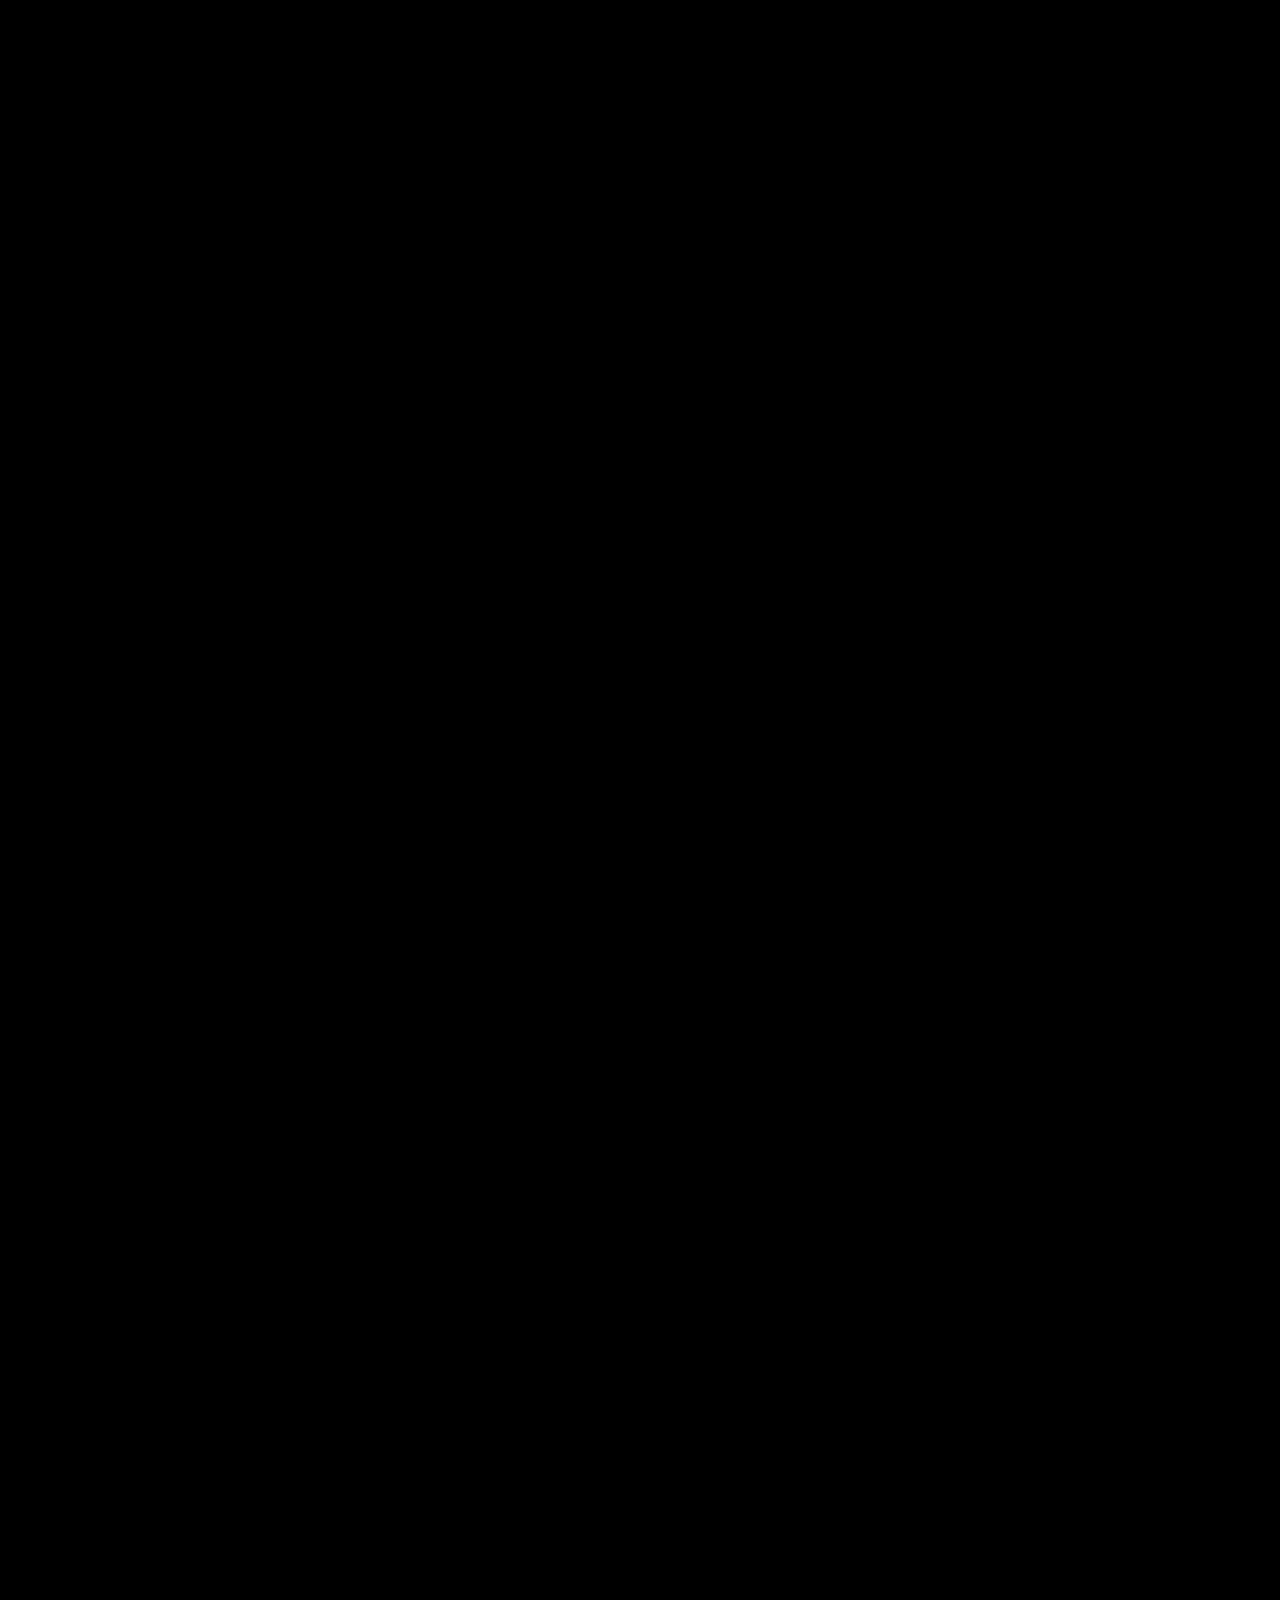
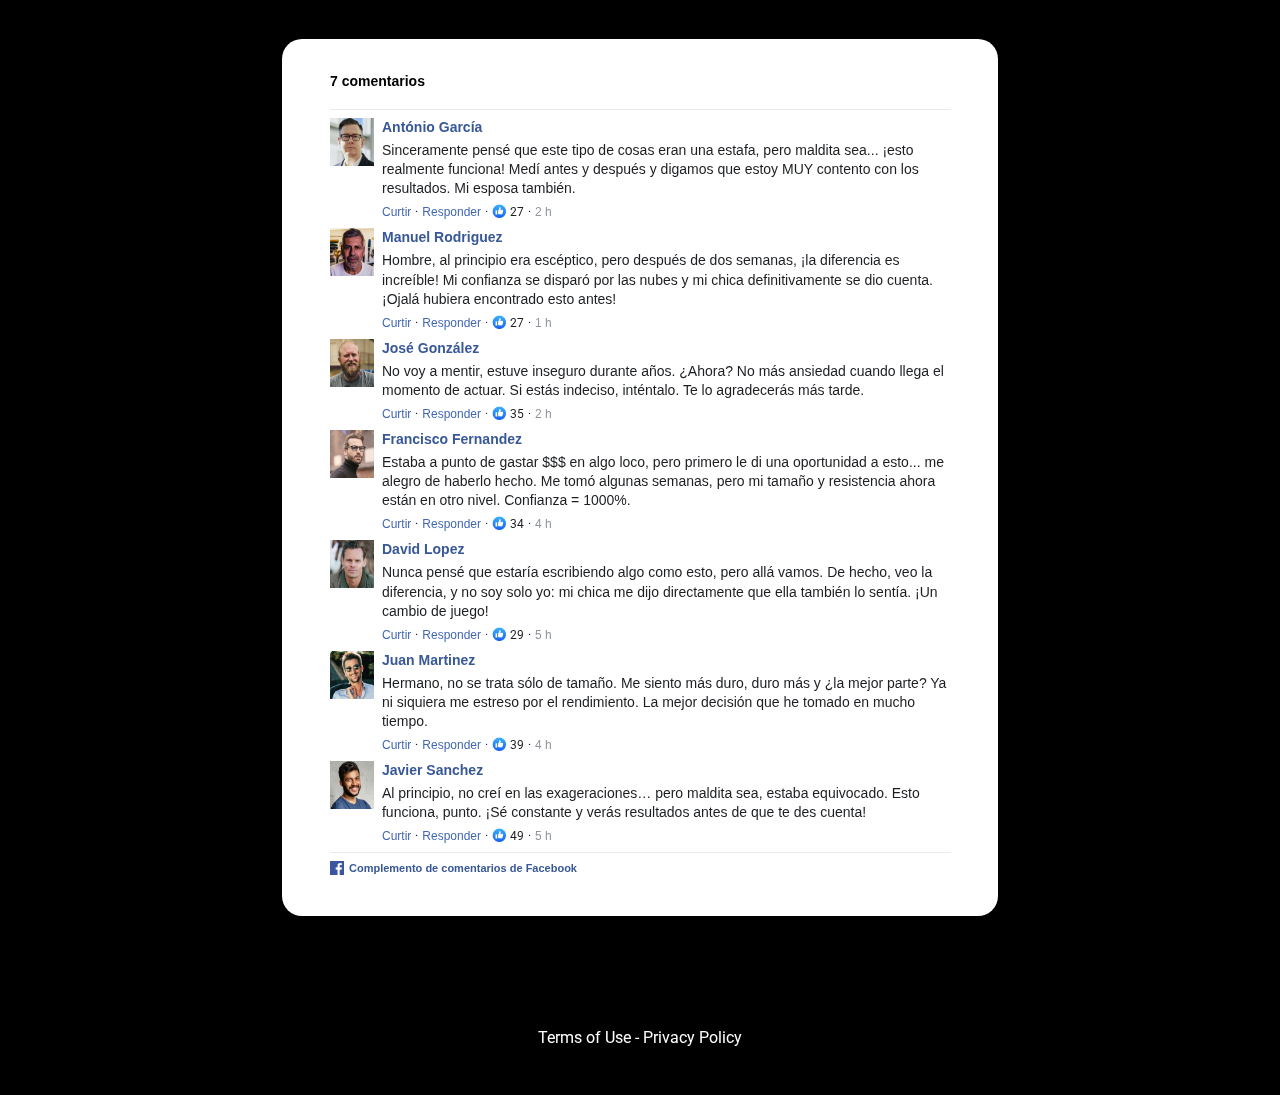
==== commit fc30c4e4: "Update index.html" ====
--- a/new/index.html
+++ b/new/index.html
@@ -21,46 +21,7 @@
 		
 		<link href="https://fonts.googleapis.com/css?family=Poppins:400|Roboto:400|Montserrat:600&display=swap" rel="preload" as="style" media="all" onload="this.onload=null;this.rel='stylesheet'">
 		
-			<script>
-				function getAtomiFbEventId() {
-					let eventId = localStorage.getItem('atomifb_event_id');
-					if (!eventId) {
-						eventId = 'xxxxxxxx-xxxx-4xxx-yxxx-xxxxxxxxxxxx'.replace(/[xy]/g, function(c) {
-							var r = Math.random() * 16 | 0, v = c === 'x' ? r : (r & 0x3 | 0x8);
-							return v.toString(16);
-						});
-						localStorage.setItem('atomifb_event_id', eventId);
-					}
-					console.log(eventId)
-					return eventId;
-				}
-			</script>
-		
-	<script>
-		!function(f,b,e,v,n,t,s)
-		{if(f.fbq)return;n=f.fbq=function(){n.callMethod?
-		n.callMethod.apply(n,arguments):n.queue.push(arguments)};
-		if(!f._fbq)f._fbq=n;n.push=n;n.loaded=!0;n.version='2.0';
-		n.queue=[];t=b.createElement(e);t.async=!0;
-		t.src=v;s=b.getElementsByTagName(e)[0];
-		s.parentNode.insertBefore(t,s)}(window, document,'script',
-		'https://connect.facebook.net/en_US/fbevents.js');
-		fbq('init', '590327420452468');
-	</script>
-	<script>
-		!function(f,b,e,v,n,t,s)
-		{if(f.fbq)return;n=f.fbq=function(){n.callMethod?
-		n.callMethod.apply(n,arguments):n.queue.push(arguments)};
-		if(!f._fbq)f._fbq=n;n.push=n;n.loaded=!0;n.version='2.0';
-		n.queue=[];t=b.createElement(e);t.async=!0;
-		t.src=v;s=b.getElementsByTagName(e)[0];
-		s.parentNode.insertBefore(t,s)}(window, document,'script',
-		'https://connect.facebook.net/en_US/fbevents.js');
-		fbq('init', '1590239014963184');
-	</script>
-    
-    
-    
+
         <style> 
           .atomicat-big-container { overflow-x: hidden; }
         </style>
@@ -70,7 +31,7 @@
         
         
         
-        <link rel="preload" as="image" href="https://media.atomicatpages.net/u/wSLRKXUueEZsqjhpVB7yzRwif533/Pictures/knXdBz9702182.jpeg"><link rel="preload" as="image" href="https://media.atomicatpages.net/p/fblike.webp?height=48&width=48"><link rel="preload" as="image" href="https://media.atomicatpages.net/u/wSLRKXUueEZsqjhpVB7yzRwif533/Pictures/kKbcjJ9702182.jpeg"><link rel="preload" as="image" href="https://media.atomicatpages.net/u/wSLRKXUueEZsqjhpVB7yzRwif533/Pictures/pkvdFI9702182.jpeg"><link rel="preload" as="image" href="https://media.atomicatpages.net/u/wSLRKXUueEZsqjhpVB7yzRwif533/Pictures/YMGuyi9702182.jpeg"><link rel="preload" as="image" href="https://media.atomicatpages.net/u/wSLRKXUueEZsqjhpVB7yzRwif533/Pictures/pcCbiy9702182.jpeg"><link rel="preload" as="image" href="https://media.atomicatpages.net/u/wSLRKXUueEZsqjhpVB7yzRwif533/Pictures/gXYRJP9702182.jpeg"><link rel="preload" as="image" href="https://media.atomicatpages.net/u/wSLRKXUueEZsqjhpVB7yzRwif533/Pictures/wlnyWl9702182.jpeg"><link rel="preload" as="image" href="https://media.atomicatpages.net/p/fblogo.webp?height=48&width=48"><div class="atomicat-big-container  "><div class="atomicat-container-5017ab7 atomicat-big-outer-container     "><style id="atomicat-style-5017ab7">.atomicat-container-5017ab7>.atomicat-outer-container{padding-right:26vw;padding-left:26vw}@media screen and (max-width:1024px){.atomicat-container-5017ab7>.atomicat-outer-container{padding-right:25vw;padding-left:25vw}}@media screen and (max-width:480px){.atomicat-container-5017ab7>.atomicat-outer-container{padding-right:5vw;padding-left:5vw}}.atomicat-container-5017ab7>.atomicat-outer-container>.atomicat-container{flex-direction:column;justify-content:center}.atomicat-big-container .atomicat-container-5017ab7.atomicat-big-outer-container{background:#000;background-size:cover;background-repeat:no-repeat;background-position:center;width:1600px}</style><div class="atomicat-outer-container     atomicat-container-boxed  "></div></div><div class="atomicat-container-1d011c2 atomicat-big-outer-container     "><style id="atomicat-style-1d011c2">.atomicat-container-1d011c2>.atomicat-outer-container{padding-bottom:64px}.atomicat-container-1d011c2>.atomicat-outer-container>.atomicat-container{flex-direction:row}.atomicat-big-container .atomicat-container-1d011c2.atomicat-big-outer-container{background-size:cover;background-repeat:no-repeat;background-position:center}</style><div class="atomicat-outer-container     atomicat-container-boxed  "><div class="atomicat-container atomicat-inner-container  "><div class="atomicat-container-0747333 atomicat-big-outer-container     "><style id="atomicat-style-0747333">.atomicat-container-0747333>.atomicat-outer-container{padding-right:10vw;padding-left:10vw}.atomicat-container-0747333>.atomicat-outer-container>.atomicat-container{flex-direction:column}.atomicat-big-container .atomicat-container-0747333.atomicat-big-outer-container{background-size:cover;background-repeat:no-repeat;background-position:center;width:100%}@media screen and (max-width:480px){.atomicat-big-container .atomicat-container-0747333.atomicat-big-outer-container{width:100%}}</style><div class="atomicat-outer-container     atomicat-container-boxed  "><div class="atomicat-container atomicat-inner-container  "><div class="atomicat-component-container  atomicat-component-container-adb75a7  atomicat-relative  "><style id="atomicat-style-adb75a7">@media screen and (max-width:480px){.atomicat-video-adb75a7{width:100%;height:100%}}@media screen and (max-width:480px){.atomicat-video-adb75a7 iframe{width:100%;height:100%}}.atomicat-component-container-adb75a7{width:100%}</style><div class="atomicat-element-container atomicat-relative atomicat-element-container-adb75a7 atomicat-video-adb75a7 atomicat-video    "><div style="aspect-ratio:1.77777"><div id="vid_67c242863cce13608dfe772b" style="position: relative; width: 100%; padding: 178.21782178217822% 0 0;"> <img id="thumb_67c242863cce13608dfe772b" src="images/thumbnail.jpg" style="position: absolute; top: 0; left: 0; width: 100%; height: 100%; object-fit: cover; display: block;" alt="thumbnail"> <div id="backdrop_67c242863cce13608dfe772b" style=" -webkit-backdrop-filter: blur(5px); backdrop-filter: blur(5px); position: absolute; top: 0; height: 100%; width: 100%; "></div> </div> <script type="text/javascript" id="scr_67c242863cce13608dfe772b"> var s=document.createElement("script"); s.src="https://scripts.converteai.net/39fb5a71-e096-459d-91cb-f54ae0493d76/players/67c242863cce13608dfe772b/player.js", s.async=!0,document.head.appendChild(s); </script></div></div></div></div></div></div></div></div></div><div class="atomicat-container-34860c5 atomicat-big-outer-container     "><style id="atomicat-style-34860c5">.atomicat-container-34860c5>.atomicat-outer-container{padding-right:22%;padding-bottom:5%;padding-left:22%}@media screen and (max-width:480px){.atomicat-container-34860c5>.atomicat-outer-container{padding-right:0;padding-left:0}}.atomicat-container-34860c5>.atomicat-outer-container>.atomicat-container{flex-direction:column}.atomicat-big-container .atomicat-container-34860c5.atomicat-big-outer-container{background:#000;background-size:cover;background-repeat:no-repeat;background-position:center}.atomicat-container-34860c5.atomicat-ribbon-container .atomicat-ribbon{--text:"";--second-color:#4a98bf}</style><div class="atomicat-outer-container     atomicat-container-boxed  "><div class="atomicat-container atomicat-inner-container  "><div class="atomicat-container-a21adfb atomicat-big-outer-container     "><style id="atomicat-style-a21adfb">.atomicat-container-a21adfb>.atomicat-outer-container{padding-top:18px;padding-right:32px;padding-bottom:16px;padding-left:32px}.atomicat-container-a21adfb>.atomicat-outer-container>.atomicat-container{flex-direction:column}.atomicat-big-container .atomicat-container-a21adfb.atomicat-big-outer-container{border-top-right-radius:20px;border-top-left-radius:20px;border-bottom-left-radius:20px;border-bottom-right-radius:20px;background:#fff;background-size:cover;background-repeat:no-repeat;background-position:center;width:100%}</style><div class="atomicat-outer-container     atomicat-container-boxed  "><div class="atomicat-container atomicat-inner-container  "><div class="atomicat-component-container  atomicat-component-container-d946dc5  atomicat-relative  "><style id="atomicat-style-d946dc5"></style><div class="atomicat-element-container atomicat-relative atomicat-element-container-d946dc5 atomicat-comment-d946dc5 atomicat-comment    "><div spellcheck="false" class="flexBox atomicat-comment atomicat-facebook atomicat-inner-element-container"><div class="atomicat-comment-header"><div class="atomicat-comment-header-container"><p class="atomicat-comment-header-text">7 comentarios</p></div></div><div class="flexBox"><div class="atomicat-facebook-parent"><div class="atomicat-facebook-thumb"><img src="images/knXdBz9702182.jpeg" alt="" class="atomicat-facebook-thumbImage" width="70" height="70"></div><div class="atomicat-facebook-information"><div class="atomicat-facebook-text"><div class="atomicat-facebook-username">António García</div><div class="atomicat-facebook-comment"><span>Sinceramente pensé que este tipo de cosas eran una estafa, pero maldita sea... ¡esto realmente funciona! Medí antes y después y digamos que estoy MUY contento con los resultados. Mi esposa también.</span></div></div><div class="atomicat-facebook-miscellanous"><div class="atomicat-facebook-miscellanousLeft"><div class="atomicat-facebook-miscellanousText">Curtir</div><p class="atomicat-facebook-dot">·</p><div class="atomicat-facebook-miscellanousText">Responder</div><div class="atomicat-facebook-likesComponent"><p class="atomicat-facebook-dot">·</p><img class="atomicat-facebook-likeImage" src="images/fblike.webp" alt="likes"><span>27</span></div><p class="atomicat-facebook-dot">·</p><div class="atomicat-facebook-timestamp">2<!-- --> <!-- -->h</div></div></div></div></div></div><div class="flexBox"><div class="atomicat-facebook-parent"><div class="atomicat-facebook-thumb"><img src="images/kKbcjJ9702182.jpeg" alt="" class="atomicat-facebook-thumbImage" width="70" height="70"></div><div class="atomicat-facebook-information"><div class="atomicat-facebook-text"><div class="atomicat-facebook-username">Manuel Rodriguez</div><div class="atomicat-facebook-comment"><span>Hombre, al principio era escéptico, pero después de dos semanas, ¡la diferencia es increíble! Mi confianza se disparó por las nubes y mi chica definitivamente se dio cuenta. ¡Ojalá hubiera encontrado esto antes!</span></div></div><div class="atomicat-facebook-miscellanous"><div class="atomicat-facebook-miscellanousLeft"><div class="atomicat-facebook-miscellanousText">Curtir</div><p class="atomicat-facebook-dot">·</p><div class="atomicat-facebook-miscellanousText">Responder</div><div class="atomicat-facebook-likesComponent"><p class="atomicat-facebook-dot">·</p><img class="atomicat-facebook-likeImage" src="images/fblike.webp" alt="likes"><span>27</span></div><p class="atomicat-facebook-dot">·</p><div class="atomicat-facebook-timestamp">1<!-- --> <!-- -->h</div></div></div></div></div></div><div class="flexBox"><div class="atomicat-facebook-parent"><div class="atomicat-facebook-thumb"><img src="images/pkvdFI9702182.jpeg" alt="" class="atomicat-facebook-thumbImage" width="70" height="70"></div><div class="atomicat-facebook-information"><div class="atomicat-facebook-text"><div class="atomicat-facebook-username">José González</div><div class="atomicat-facebook-comment"><span>No voy a mentir, estuve inseguro durante años. ¿Ahora? No más ansiedad cuando llega el momento de actuar. Si estás indeciso, inténtalo. Te lo agradecerás más tarde.</span></div></div><div class="atomicat-facebook-miscellanous"><div class="atomicat-facebook-miscellanousLeft"><div class="atomicat-facebook-miscellanousText">Curtir</div><p class="atomicat-facebook-dot">·</p><div class="atomicat-facebook-miscellanousText">Responder</div><div class="atomicat-facebook-likesComponent"><p class="atomicat-facebook-dot">·</p><img class="atomicat-facebook-likeImage" src="images/fblike.webp" alt="likes"><span>35</span></div><p class="atomicat-facebook-dot">·</p><div class="atomicat-facebook-timestamp">2<!-- --> <!-- -->h</div></div></div></div></div></div><div class="flexBox"><div class="atomicat-facebook-parent"><div class="atomicat-facebook-thumb"><img src="images/YMGuyi9702182.jpeg" alt="" class="atomicat-facebook-thumbImage" width="70" height="70"></div><div class="atomicat-facebook-information"><div class="atomicat-facebook-text"><div class="atomicat-facebook-username">Francisco Fernandez</div><div class="atomicat-facebook-comment"><span>Estaba a punto de gastar $$$ en algo loco, pero primero le di una oportunidad a esto... me alegro de haberlo hecho. Me tomó algunas semanas, pero mi tamaño y resistencia ahora están en otro nivel. Confianza = 1000%.</span></div></div><div class="atomicat-facebook-miscellanous"><div class="atomicat-facebook-miscellanousLeft"><div class="atomicat-facebook-miscellanousText">Curtir</div><p class="atomicat-facebook-dot">·</p><div class="atomicat-facebook-miscellanousText">Responder</div><div class="atomicat-facebook-likesComponent"><p class="atomicat-facebook-dot">·</p><img class="atomicat-facebook-likeImage" src="images/fblike.webp" alt="likes"><span>34</span></div><p class="atomicat-facebook-dot">·</p><div class="atomicat-facebook-timestamp">4<!-- --> <!-- -->h</div></div></div></div></div></div><div class="flexBox"><div class="atomicat-facebook-parent"><div class="atomicat-facebook-thumb"><img src="images/pcCbiy9702182.jpeg" alt="" class="atomicat-facebook-thumbImage" width="70" height="70"></div><div class="atomicat-facebook-information"><div class="atomicat-facebook-text"><div class="atomicat-facebook-username">David Lopez</div><div class="atomicat-facebook-comment"><span>Nunca pensé que estaría escribiendo algo como esto, pero allá vamos. De hecho, veo la diferencia, y no soy solo yo: mi chica me dijo directamente que ella también lo sentía. ¡Un cambio de juego!</span></div></div><div class="atomicat-facebook-miscellanous"><div class="atomicat-facebook-miscellanousLeft"><div class="atomicat-facebook-miscellanousText">Curtir</div><p class="atomicat-facebook-dot">·</p><div class="atomicat-facebook-miscellanousText">Responder</div><div class="atomicat-facebook-likesComponent"><p class="atomicat-facebook-dot">·</p><img class="atomicat-facebook-likeImage" src="images/fblike.webp" alt="likes"><span>29</span></div><p class="atomicat-facebook-dot">·</p><div class="atomicat-facebook-timestamp">5<!-- --> <!-- -->h</div></div></div></div></div></div><div class="flexBox"><div class="atomicat-facebook-parent"><div class="atomicat-facebook-thumb"><img src="images/gXYRJP9702182.jpeg" alt="" class="atomicat-facebook-thumbImage" width="70" height="70"></div><div class="atomicat-facebook-information"><div class="atomicat-facebook-text"><div class="atomicat-facebook-username">Juan Martinez</div><div class="atomicat-facebook-comment"><span>Hermano, no se trata sólo de tamaño. Me siento más duro, duro más y ¿la mejor parte? Ya ni siquiera me estreso por el rendimiento. La mejor decisión que he tomado en mucho tiempo.</span></div></div><div class="atomicat-facebook-miscellanous"><div class="atomicat-facebook-miscellanousLeft"><div class="atomicat-facebook-miscellanousText">Curtir</div><p class="atomicat-facebook-dot">·</p><div class="atomicat-facebook-miscellanousText">Responder</div><div class="atomicat-facebook-likesComponent"><p class="atomicat-facebook-dot">·</p><img class="atomicat-facebook-likeImage" src="images/fblike.webp" alt="likes"><span>39</span></div><p class="atomicat-facebook-dot">·</p><div class="atomicat-facebook-timestamp">4<!-- --> <!-- -->h</div></div></div></div></div></div><div class="flexBox"><div class="atomicat-facebook-parent"><div class="atomicat-facebook-thumb"><img src="images/wlnyWl9702182.jpeg" alt="" class="atomicat-facebook-thumbImage" width="70" height="70"></div><div class="atomicat-facebook-information"><div class="atomicat-facebook-text"><div class="atomicat-facebook-username">Javier Sanchez</div><div class="atomicat-facebook-comment"><span>Al principio, no creí en las exageraciones… pero maldita sea, estaba equivocado. Esto funciona, punto. ¡Sé constante y verás resultados antes de que te des cuenta!</span></div></div><div class="atomicat-facebook-miscellanous"><div class="atomicat-facebook-miscellanousLeft"><div class="atomicat-facebook-miscellanousText">Curtir</div><p class="atomicat-facebook-dot">·</p><div class="atomicat-facebook-miscellanousText">Responder</div><div class="atomicat-facebook-likesComponent"><p class="atomicat-facebook-dot">·</p><img class="atomicat-facebook-likeImage" src="images/fblike.webp" alt="likes"><span>49</span></div><p class="atomicat-facebook-dot">·</p><div class="atomicat-facebook-timestamp">5<!-- --> <!-- -->h</div></div></div></div></div></div><div class="atomicat-comment-footer"><div class="atomicat-comment-footer-container"><img class="atomicat-comment-facebook-logo" src="images/fblogo.webp" alt="fblogo"><p class="atomicat-comment-footer-text">Complemento de comentarios de Facebook</p></div></div></div></div></div></div></div></div></div></div></div><div class="atomicat-container-0c6506d atomicat-big-outer-container     "><style id="atomicat-style-0c6506d">.atomicat-container-0c6506d>.atomicat-outer-container{padding-top:48px;padding-bottom:48px}.atomicat-container-0c6506d>.atomicat-outer-container>.atomicat-container{flex-direction:row}.atomicat-big-container .atomicat-container-0c6506d.atomicat-big-outer-container{background-size:cover;background-repeat:no-repeat;background-position:center}</style><div class="atomicat-outer-container     atomicat-container-boxed  "><div class="atomicat-container atomicat-inner-container  "><div class="atomicat-container-cf3d1ca atomicat-big-outer-container     "><style id="atomicat-style-cf3d1ca">.atomicat-container-cf3d1ca>.atomicat-outer-container>.atomicat-container{flex-direction:column}.atomicat-big-container .atomicat-container-cf3d1ca.atomicat-big-outer-container{background-size:cover;background-repeat:no-repeat;background-position:center;width:100%}@media screen and (max-width:480px){.atomicat-big-container .atomicat-container-cf3d1ca.atomicat-big-outer-container{width:100%}}</style><div class="atomicat-outer-container     atomicat-container-boxed  "><div class="atomicat-container atomicat-inner-container  "><div class="atomicat-component-container  atomicat-component-container-4d5c884  atomicat-relative  "><style id="atomicat-style-4d5c884">.atomicat-element-container.atomicat-heading-title-4d5c884 p:hover{-webkit-text-fill-color:unset}.atomicat-element-container.atomicat-heading-title-4d5c884 p{text-align:center;background-image:unset;color:#fff}</style><div class="atomicat-element-container atomicat-relative atomicat-element-container-4d5c884 atomicat-heading-title-4d5c884 atomicat-text    atomicat-text-4d5c884 "><p class="     undefined">Terms of Use - Privacy Policy</p></div></div></div></div></div></div></div></div></div>
+        <link rel="preload" as="image" href="https://media.atomicatpages.net/u/wSLRKXUueEZsqjhpVB7yzRwif533/Pictures/knXdBz9702182.jpeg"><link rel="preload" as="image" href="https://media.atomicatpages.net/p/fblike.webp?height=48&width=48"><link rel="preload" as="image" href="https://media.atomicatpages.net/u/wSLRKXUueEZsqjhpVB7yzRwif533/Pictures/kKbcjJ9702182.jpeg"><link rel="preload" as="image" href="https://media.atomicatpages.net/u/wSLRKXUueEZsqjhpVB7yzRwif533/Pictures/pkvdFI9702182.jpeg"><link rel="preload" as="image" href="https://media.atomicatpages.net/u/wSLRKXUueEZsqjhpVB7yzRwif533/Pictures/YMGuyi9702182.jpeg"><link rel="preload" as="image" href="https://media.atomicatpages.net/u/wSLRKXUueEZsqjhpVB7yzRwif533/Pictures/pcCbiy9702182.jpeg"><link rel="preload" as="image" href="https://media.atomicatpages.net/u/wSLRKXUueEZsqjhpVB7yzRwif533/Pictures/gXYRJP9702182.jpeg"><link rel="preload" as="image" href="https://media.atomicatpages.net/u/wSLRKXUueEZsqjhpVB7yzRwif533/Pictures/wlnyWl9702182.jpeg"><link rel="preload" as="image" href="https://media.atomicatpages.net/p/fblogo.webp?height=48&width=48"><div class="atomicat-big-container  "><div class="atomicat-container-5017ab7 atomicat-big-outer-container     "><style id="atomicat-style-5017ab7">.atomicat-container-5017ab7>.atomicat-outer-container{padding-right:26vw;padding-left:26vw}@media screen and (max-width:1024px){.atomicat-container-5017ab7>.atomicat-outer-container{padding-right:25vw;padding-left:25vw}}@media screen and (max-width:480px){.atomicat-container-5017ab7>.atomicat-outer-container{padding-right:5vw;padding-left:5vw}}.atomicat-container-5017ab7>.atomicat-outer-container>.atomicat-container{flex-direction:column;justify-content:center}.atomicat-big-container .atomicat-container-5017ab7.atomicat-big-outer-container{background:#000;background-size:cover;background-repeat:no-repeat;background-position:center;width:1600px}</style><div class="atomicat-outer-container     atomicat-container-boxed  "></div></div><div class="atomicat-container-1d011c2 atomicat-big-outer-container     "><style id="atomicat-style-1d011c2">.atomicat-container-1d011c2>.atomicat-outer-container{padding-bottom:64px}.atomicat-container-1d011c2>.atomicat-outer-container>.atomicat-container{flex-direction:row}.atomicat-big-container .atomicat-container-1d011c2.atomicat-big-outer-container{background-size:cover;background-repeat:no-repeat;background-position:center}</style><div class="atomicat-outer-container     atomicat-container-boxed  "><div class="atomicat-container atomicat-inner-container  "><div class="atomicat-container-0747333 atomicat-big-outer-container     "><style id="atomicat-style-0747333">.atomicat-container-0747333>.atomicat-outer-container{padding-right:10vw;padding-left:10vw}.atomicat-container-0747333>.atomicat-outer-container>.atomicat-container{flex-direction:column}.atomicat-big-container .atomicat-container-0747333.atomicat-big-outer-container{background-size:cover;background-repeat:no-repeat;background-position:center;width:100%}@media screen and (max-width:480px){.atomicat-big-container .atomicat-container-0747333.atomicat-big-outer-container{width:100%}}</style><div class="atomicat-outer-container     atomicat-container-boxed  "><div class="atomicat-container atomicat-inner-container  "><div class="atomicat-component-container  atomicat-component-container-adb75a7  atomicat-relative  "><style id="atomicat-style-adb75a7">@media screen and (max-width:480px){.atomicat-video-adb75a7{width:100%;height:100%}}@media screen and (max-width:480px){.atomicat-video-adb75a7 iframe{width:100%;height:100%}}.atomicat-component-container-adb75a7{width:100%}</style><div class="atomicat-element-container atomicat-relative atomicat-element-container-adb75a7 atomicat-video-adb75a7 atomicat-video    "><div style="aspect-ratio:1.77777"><div id="vid_67aeb6fa9b8b0a6c86fc2883" style="position: relative; width: 100%; padding: 178.21782178217822% 0 0;"><div id="backdrop_67aeb6fa9b8b0a6c86fc2883" style=" -webkit-backdrop-filter: blur(5px); backdrop-filter: blur(5px); position: absolute; top: 0; height: 100%; width: 100%; "></div> </div> <script type="text/javascript" id="67aeb6fa9b8b0a6c86fc2883"> var s=document.createElement("script"); s.src="https://scripts.converteai.net/c4327551-93d5-4b51-878b-74bdcdddd74b/ab-test/players/67aeb6fa9b8b0a6c86fc2883/player.js", s.async=!0,document.head.appendChild(s); </script></div></div></div></div></div></div></div></div></div><div class="atomicat-container-34860c5 atomicat-big-outer-container     "><style id="atomicat-style-34860c5">.atomicat-container-34860c5>.atomicat-outer-container{padding-right:22%;padding-bottom:5%;padding-left:22%}@media screen and (max-width:480px){.atomicat-container-34860c5>.atomicat-outer-container{padding-right:0;padding-left:0}}.atomicat-container-34860c5>.atomicat-outer-container>.atomicat-container{flex-direction:column}.atomicat-big-container .atomicat-container-34860c5.atomicat-big-outer-container{background:#000;background-size:cover;background-repeat:no-repeat;background-position:center}.atomicat-container-34860c5.atomicat-ribbon-container .atomicat-ribbon{--text:"";--second-color:#4a98bf}</style><div class="atomicat-outer-container     atomicat-container-boxed  "><div class="atomicat-container atomicat-inner-container  "><div class="atomicat-container-a21adfb atomicat-big-outer-container     "><style id="atomicat-style-a21adfb">.atomicat-container-a21adfb>.atomicat-outer-container{padding-top:18px;padding-right:32px;padding-bottom:16px;padding-left:32px}.atomicat-container-a21adfb>.atomicat-outer-container>.atomicat-container{flex-direction:column}.atomicat-big-container .atomicat-container-a21adfb.atomicat-big-outer-container{border-top-right-radius:20px;border-top-left-radius:20px;border-bottom-left-radius:20px;border-bottom-right-radius:20px;background:#fff;background-size:cover;background-repeat:no-repeat;background-position:center;width:100%}</style><div class="atomicat-outer-container     atomicat-container-boxed  "><div class="atomicat-container atomicat-inner-container  "><div class="atomicat-component-container  atomicat-component-container-d946dc5  atomicat-relative  "><style id="atomicat-style-d946dc5"></style><div class="atomicat-element-container atomicat-relative atomicat-element-container-d946dc5 atomicat-comment-d946dc5 atomicat-comment    "><div spellcheck="false" class="flexBox atomicat-comment atomicat-facebook atomicat-inner-element-container"><div class="atomicat-comment-header"><div class="atomicat-comment-header-container"><p class="atomicat-comment-header-text">7 comentarios</p></div></div><div class="flexBox"><div class="atomicat-facebook-parent"><div class="atomicat-facebook-thumb"><img src="images/knXdBz9702182.jpeg" alt="" class="atomicat-facebook-thumbImage" width="70" height="70"></div><div class="atomicat-facebook-information"><div class="atomicat-facebook-text"><div class="atomicat-facebook-username">António García</div><div class="atomicat-facebook-comment"><span>Sinceramente pensé que este tipo de cosas eran una estafa, pero maldita sea... ¡esto realmente funciona! Medí antes y después y digamos que estoy MUY contento con los resultados. Mi esposa también.</span></div></div><div class="atomicat-facebook-miscellanous"><div class="atomicat-facebook-miscellanousLeft"><div class="atomicat-facebook-miscellanousText">Curtir</div><p class="atomicat-facebook-dot">·</p><div class="atomicat-facebook-miscellanousText">Responder</div><div class="atomicat-facebook-likesComponent"><p class="atomicat-facebook-dot">·</p><img class="atomicat-facebook-likeImage" src="images/fblike.webp" alt="likes"><span>27</span></div><p class="atomicat-facebook-dot">·</p><div class="atomicat-facebook-timestamp">2<!-- --> <!-- -->h</div></div></div></div></div></div><div class="flexBox"><div class="atomicat-facebook-parent"><div class="atomicat-facebook-thumb"><img src="images/kKbcjJ9702182.jpeg" alt="" class="atomicat-facebook-thumbImage" width="70" height="70"></div><div class="atomicat-facebook-information"><div class="atomicat-facebook-text"><div class="atomicat-facebook-username">Manuel Rodriguez</div><div class="atomicat-facebook-comment"><span>Hombre, al principio era escéptico, pero después de dos semanas, ¡la diferencia es increíble! Mi confianza se disparó por las nubes y mi chica definitivamente se dio cuenta. ¡Ojalá hubiera encontrado esto antes!</span></div></div><div class="atomicat-facebook-miscellanous"><div class="atomicat-facebook-miscellanousLeft"><div class="atomicat-facebook-miscellanousText">Curtir</div><p class="atomicat-facebook-dot">·</p><div class="atomicat-facebook-miscellanousText">Responder</div><div class="atomicat-facebook-likesComponent"><p class="atomicat-facebook-dot">·</p><img class="atomicat-facebook-likeImage" src="images/fblike.webp" alt="likes"><span>27</span></div><p class="atomicat-facebook-dot">·</p><div class="atomicat-facebook-timestamp">1<!-- --> <!-- -->h</div></div></div></div></div></div><div class="flexBox"><div class="atomicat-facebook-parent"><div class="atomicat-facebook-thumb"><img src="images/pkvdFI9702182.jpeg" alt="" class="atomicat-facebook-thumbImage" width="70" height="70"></div><div class="atomicat-facebook-information"><div class="atomicat-facebook-text"><div class="atomicat-facebook-username">José González</div><div class="atomicat-facebook-comment"><span>No voy a mentir, estuve inseguro durante años. ¿Ahora? No más ansiedad cuando llega el momento de actuar. Si estás indeciso, inténtalo. Te lo agradecerás más tarde.</span></div></div><div class="atomicat-facebook-miscellanous"><div class="atomicat-facebook-miscellanousLeft"><div class="atomicat-facebook-miscellanousText">Curtir</div><p class="atomicat-facebook-dot">·</p><div class="atomicat-facebook-miscellanousText">Responder</div><div class="atomicat-facebook-likesComponent"><p class="atomicat-facebook-dot">·</p><img class="atomicat-facebook-likeImage" src="images/fblike.webp" alt="likes"><span>35</span></div><p class="atomicat-facebook-dot">·</p><div class="atomicat-facebook-timestamp">2<!-- --> <!-- -->h</div></div></div></div></div></div><div class="flexBox"><div class="atomicat-facebook-parent"><div class="atomicat-facebook-thumb"><img src="images/YMGuyi9702182.jpeg" alt="" class="atomicat-facebook-thumbImage" width="70" height="70"></div><div class="atomicat-facebook-information"><div class="atomicat-facebook-text"><div class="atomicat-facebook-username">Francisco Fernandez</div><div class="atomicat-facebook-comment"><span>Estaba a punto de gastar $$$ en algo loco, pero primero le di una oportunidad a esto... me alegro de haberlo hecho. Me tomó algunas semanas, pero mi tamaño y resistencia ahora están en otro nivel. Confianza = 1000%.</span></div></div><div class="atomicat-facebook-miscellanous"><div class="atomicat-facebook-miscellanousLeft"><div class="atomicat-facebook-miscellanousText">Curtir</div><p class="atomicat-facebook-dot">·</p><div class="atomicat-facebook-miscellanousText">Responder</div><div class="atomicat-facebook-likesComponent"><p class="atomicat-facebook-dot">·</p><img class="atomicat-facebook-likeImage" src="images/fblike.webp" alt="likes"><span>34</span></div><p class="atomicat-facebook-dot">·</p><div class="atomicat-facebook-timestamp">4<!-- --> <!-- -->h</div></div></div></div></div></div><div class="flexBox"><div class="atomicat-facebook-parent"><div class="atomicat-facebook-thumb"><img src="images/pcCbiy9702182.jpeg" alt="" class="atomicat-facebook-thumbImage" width="70" height="70"></div><div class="atomicat-facebook-information"><div class="atomicat-facebook-text"><div class="atomicat-facebook-username">David Lopez</div><div class="atomicat-facebook-comment"><span>Nunca pensé que estaría escribiendo algo como esto, pero allá vamos. De hecho, veo la diferencia, y no soy solo yo: mi chica me dijo directamente que ella también lo sentía. ¡Un cambio de juego!</span></div></div><div class="atomicat-facebook-miscellanous"><div class="atomicat-facebook-miscellanousLeft"><div class="atomicat-facebook-miscellanousText">Curtir</div><p class="atomicat-facebook-dot">·</p><div class="atomicat-facebook-miscellanousText">Responder</div><div class="atomicat-facebook-likesComponent"><p class="atomicat-facebook-dot">·</p><img class="atomicat-facebook-likeImage" src="images/fblike.webp" alt="likes"><span>29</span></div><p class="atomicat-facebook-dot">·</p><div class="atomicat-facebook-timestamp">5<!-- --> <!-- -->h</div></div></div></div></div></div><div class="flexBox"><div class="atomicat-facebook-parent"><div class="atomicat-facebook-thumb"><img src="images/gXYRJP9702182.jpeg" alt="" class="atomicat-facebook-thumbImage" width="70" height="70"></div><div class="atomicat-facebook-information"><div class="atomicat-facebook-text"><div class="atomicat-facebook-username">Juan Martinez</div><div class="atomicat-facebook-comment"><span>Hermano, no se trata sólo de tamaño. Me siento más duro, duro más y ¿la mejor parte? Ya ni siquiera me estreso por el rendimiento. La mejor decisión que he tomado en mucho tiempo.</span></div></div><div class="atomicat-facebook-miscellanous"><div class="atomicat-facebook-miscellanousLeft"><div class="atomicat-facebook-miscellanousText">Curtir</div><p class="atomicat-facebook-dot">·</p><div class="atomicat-facebook-miscellanousText">Responder</div><div class="atomicat-facebook-likesComponent"><p class="atomicat-facebook-dot">·</p><img class="atomicat-facebook-likeImage" src="images/fblike.webp" alt="likes"><span>39</span></div><p class="atomicat-facebook-dot">·</p><div class="atomicat-facebook-timestamp">4<!-- --> <!-- -->h</div></div></div></div></div></div><div class="flexBox"><div class="atomicat-facebook-parent"><div class="atomicat-facebook-thumb"><img src="images/wlnyWl9702182.jpeg" alt="" class="atomicat-facebook-thumbImage" width="70" height="70"></div><div class="atomicat-facebook-information"><div class="atomicat-facebook-text"><div class="atomicat-facebook-username">Javier Sanchez</div><div class="atomicat-facebook-comment"><span>Al principio, no creí en las exageraciones… pero maldita sea, estaba equivocado. Esto funciona, punto. ¡Sé constante y verás resultados antes de que te des cuenta!</span></div></div><div class="atomicat-facebook-miscellanous"><div class="atomicat-facebook-miscellanousLeft"><div class="atomicat-facebook-miscellanousText">Curtir</div><p class="atomicat-facebook-dot">·</p><div class="atomicat-facebook-miscellanousText">Responder</div><div class="atomicat-facebook-likesComponent"><p class="atomicat-facebook-dot">·</p><img class="atomicat-facebook-likeImage" src="images/fblike.webp" alt="likes"><span>49</span></div><p class="atomicat-facebook-dot">·</p><div class="atomicat-facebook-timestamp">5<!-- --> <!-- -->h</div></div></div></div></div></div><div class="atomicat-comment-footer"><div class="atomicat-comment-footer-container"><img class="atomicat-comment-facebook-logo" src="images/fblogo.webp" alt="fblogo"><p class="atomicat-comment-footer-text">Complemento de comentarios de Facebook</p></div></div></div></div></div></div></div></div></div></div></div><div class="atomicat-container-0c6506d atomicat-big-outer-container     "><style id="atomicat-style-0c6506d">.atomicat-container-0c6506d>.atomicat-outer-container{padding-top:48px;padding-bottom:48px}.atomicat-container-0c6506d>.atomicat-outer-container>.atomicat-container{flex-direction:row}.atomicat-big-container .atomicat-container-0c6506d.atomicat-big-outer-container{background-size:cover;background-repeat:no-repeat;background-position:center}</style><div class="atomicat-outer-container     atomicat-container-boxed  "><div class="atomicat-container atomicat-inner-container  "><div class="atomicat-container-cf3d1ca atomicat-big-outer-container     "><style id="atomicat-style-cf3d1ca">.atomicat-container-cf3d1ca>.atomicat-outer-container>.atomicat-container{flex-direction:column}.atomicat-big-container .atomicat-container-cf3d1ca.atomicat-big-outer-container{background-size:cover;background-repeat:no-repeat;background-position:center;width:100%}@media screen and (max-width:480px){.atomicat-big-container .atomicat-container-cf3d1ca.atomicat-big-outer-container{width:100%}}</style><div class="atomicat-outer-container     atomicat-container-boxed  "><div class="atomicat-container atomicat-inner-container  "><div class="atomicat-component-container  atomicat-component-container-4d5c884  atomicat-relative  "><style id="atomicat-style-4d5c884">.atomicat-element-container.atomicat-heading-title-4d5c884 p:hover{-webkit-text-fill-color:unset}.atomicat-element-container.atomicat-heading-title-4d5c884 p{text-align:center;background-image:unset;color:#fff}</style><div class="atomicat-element-container atomicat-relative atomicat-element-container-4d5c884 atomicat-heading-title-4d5c884 atomicat-text    atomicat-text-4d5c884 "><p class="     undefined">Terms of Use - Privacy Policy</p></div></div></div></div></div></div></div></div></div>
         
         
         
@@ -81,4 +42,4 @@
         
       
       
-    </body></html>+    </body></html>
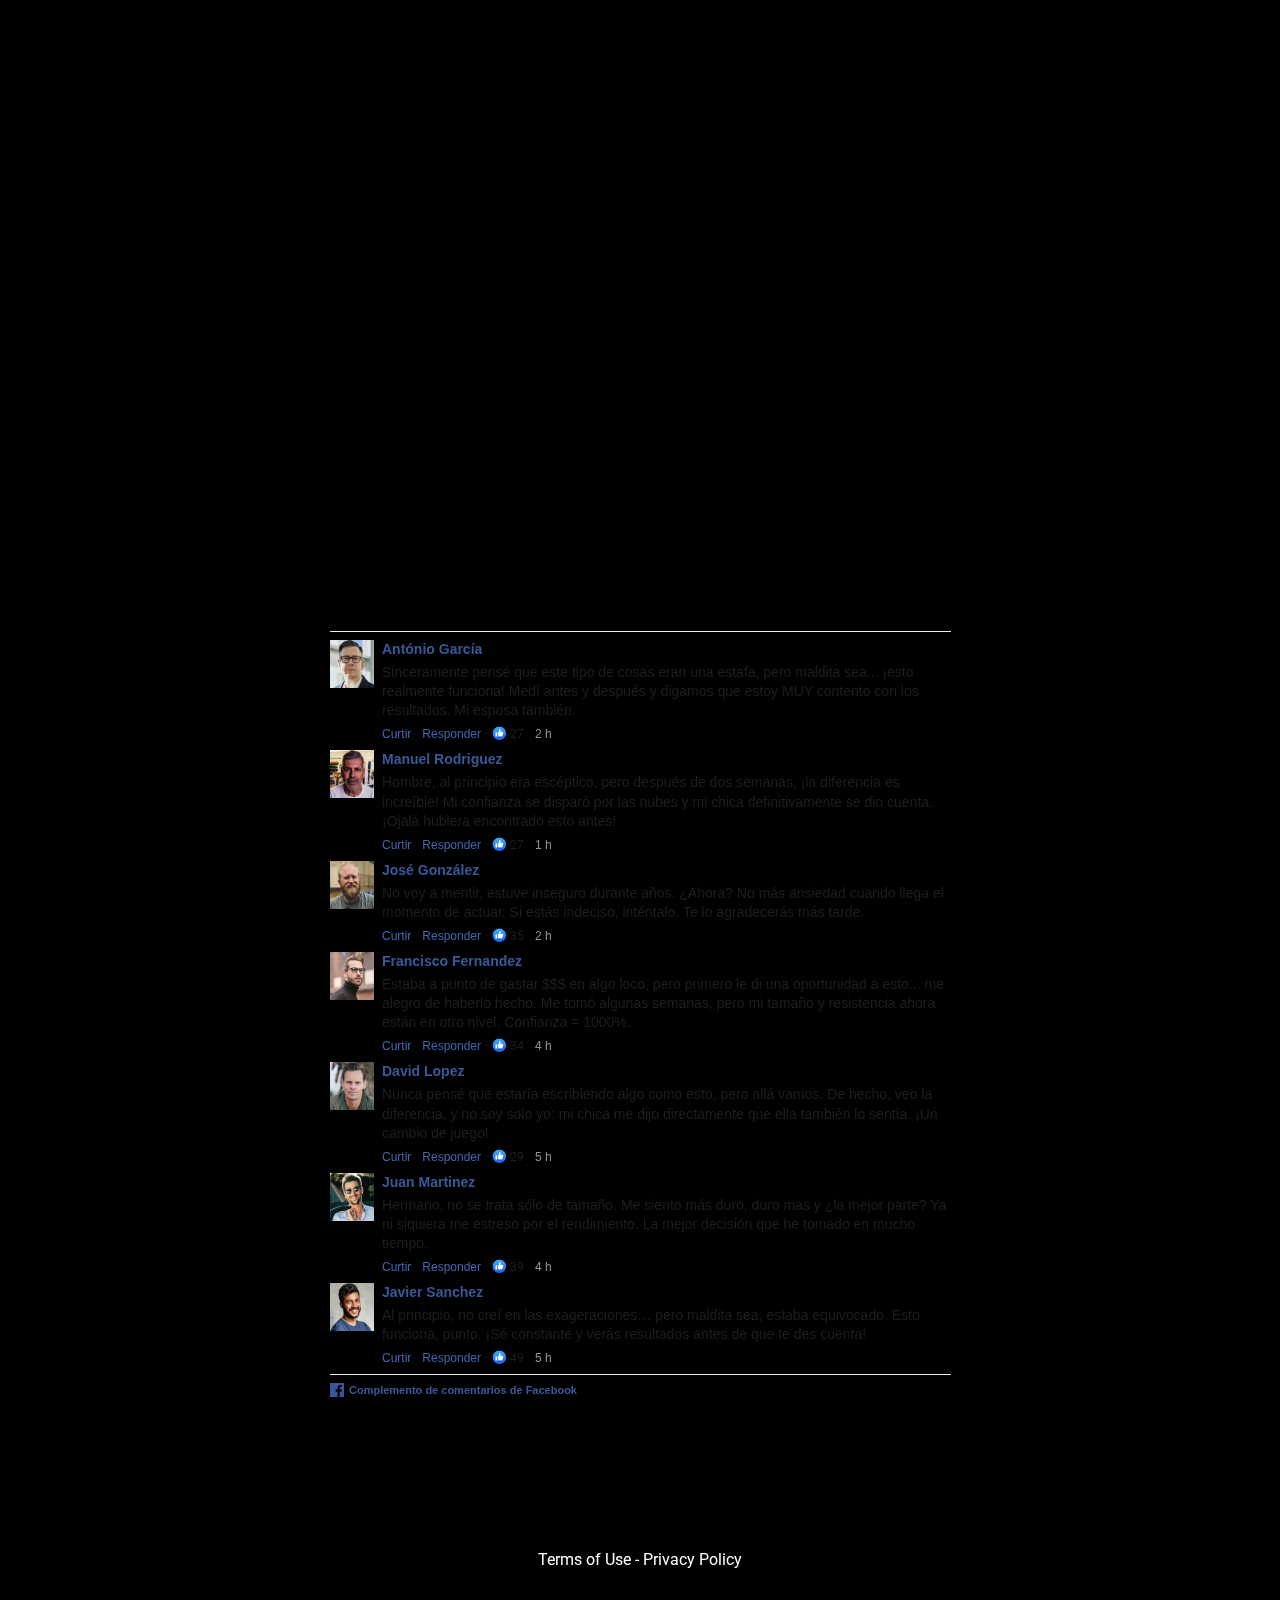
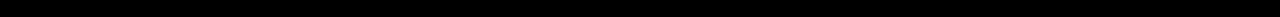
==== commit ad9f6b5b: "Update index.html" ====
--- a/new/index.html
+++ b/new/index.html
@@ -31,7 +31,7 @@
         
         
         
-        <link rel="preload" as="image" href="https://media.atomicatpages.net/u/wSLRKXUueEZsqjhpVB7yzRwif533/Pictures/knXdBz9702182.jpeg"><link rel="preload" as="image" href="https://media.atomicatpages.net/p/fblike.webp?height=48&width=48"><link rel="preload" as="image" href="https://media.atomicatpages.net/u/wSLRKXUueEZsqjhpVB7yzRwif533/Pictures/kKbcjJ9702182.jpeg"><link rel="preload" as="image" href="https://media.atomicatpages.net/u/wSLRKXUueEZsqjhpVB7yzRwif533/Pictures/pkvdFI9702182.jpeg"><link rel="preload" as="image" href="https://media.atomicatpages.net/u/wSLRKXUueEZsqjhpVB7yzRwif533/Pictures/YMGuyi9702182.jpeg"><link rel="preload" as="image" href="https://media.atomicatpages.net/u/wSLRKXUueEZsqjhpVB7yzRwif533/Pictures/pcCbiy9702182.jpeg"><link rel="preload" as="image" href="https://media.atomicatpages.net/u/wSLRKXUueEZsqjhpVB7yzRwif533/Pictures/gXYRJP9702182.jpeg"><link rel="preload" as="image" href="https://media.atomicatpages.net/u/wSLRKXUueEZsqjhpVB7yzRwif533/Pictures/wlnyWl9702182.jpeg"><link rel="preload" as="image" href="https://media.atomicatpages.net/p/fblogo.webp?height=48&width=48"><div class="atomicat-big-container  "><div class="atomicat-container-5017ab7 atomicat-big-outer-container     "><style id="atomicat-style-5017ab7">.atomicat-container-5017ab7>.atomicat-outer-container{padding-right:26vw;padding-left:26vw}@media screen and (max-width:1024px){.atomicat-container-5017ab7>.atomicat-outer-container{padding-right:25vw;padding-left:25vw}}@media screen and (max-width:480px){.atomicat-container-5017ab7>.atomicat-outer-container{padding-right:5vw;padding-left:5vw}}.atomicat-container-5017ab7>.atomicat-outer-container>.atomicat-container{flex-direction:column;justify-content:center}.atomicat-big-container .atomicat-container-5017ab7.atomicat-big-outer-container{background:#000;background-size:cover;background-repeat:no-repeat;background-position:center;width:1600px}</style><div class="atomicat-outer-container     atomicat-container-boxed  "></div></div><div class="atomicat-container-1d011c2 atomicat-big-outer-container     "><style id="atomicat-style-1d011c2">.atomicat-container-1d011c2>.atomicat-outer-container{padding-bottom:64px}.atomicat-container-1d011c2>.atomicat-outer-container>.atomicat-container{flex-direction:row}.atomicat-big-container .atomicat-container-1d011c2.atomicat-big-outer-container{background-size:cover;background-repeat:no-repeat;background-position:center}</style><div class="atomicat-outer-container     atomicat-container-boxed  "><div class="atomicat-container atomicat-inner-container  "><div class="atomicat-container-0747333 atomicat-big-outer-container     "><style id="atomicat-style-0747333">.atomicat-container-0747333>.atomicat-outer-container{padding-right:10vw;padding-left:10vw}.atomicat-container-0747333>.atomicat-outer-container>.atomicat-container{flex-direction:column}.atomicat-big-container .atomicat-container-0747333.atomicat-big-outer-container{background-size:cover;background-repeat:no-repeat;background-position:center;width:100%}@media screen and (max-width:480px){.atomicat-big-container .atomicat-container-0747333.atomicat-big-outer-container{width:100%}}</style><div class="atomicat-outer-container     atomicat-container-boxed  "><div class="atomicat-container atomicat-inner-container  "><div class="atomicat-component-container  atomicat-component-container-adb75a7  atomicat-relative  "><style id="atomicat-style-adb75a7">@media screen and (max-width:480px){.atomicat-video-adb75a7{width:100%;height:100%}}@media screen and (max-width:480px){.atomicat-video-adb75a7 iframe{width:100%;height:100%}}.atomicat-component-container-adb75a7{width:100%}</style><div class="atomicat-element-container atomicat-relative atomicat-element-container-adb75a7 atomicat-video-adb75a7 atomicat-video    "><div style="aspect-ratio:1.77777"><div id="vid_67aeb6fa9b8b0a6c86fc2883" style="position: relative; width: 100%; padding: 178.21782178217822% 0 0;"><div id="backdrop_67aeb6fa9b8b0a6c86fc2883" style=" -webkit-backdrop-filter: blur(5px); backdrop-filter: blur(5px); position: absolute; top: 0; height: 100%; width: 100%; "></div> </div> <script type="text/javascript" id="67aeb6fa9b8b0a6c86fc2883"> var s=document.createElement("script"); s.src="https://scripts.converteai.net/c4327551-93d5-4b51-878b-74bdcdddd74b/ab-test/players/67aeb6fa9b8b0a6c86fc2883/player.js", s.async=!0,document.head.appendChild(s); </script></div></div></div></div></div></div></div></div></div><div class="atomicat-container-34860c5 atomicat-big-outer-container     "><style id="atomicat-style-34860c5">.atomicat-container-34860c5>.atomicat-outer-container{padding-right:22%;padding-bottom:5%;padding-left:22%}@media screen and (max-width:480px){.atomicat-container-34860c5>.atomicat-outer-container{padding-right:0;padding-left:0}}.atomicat-container-34860c5>.atomicat-outer-container>.atomicat-container{flex-direction:column}.atomicat-big-container .atomicat-container-34860c5.atomicat-big-outer-container{background:#000;background-size:cover;background-repeat:no-repeat;background-position:center}.atomicat-container-34860c5.atomicat-ribbon-container .atomicat-ribbon{--text:"";--second-color:#4a98bf}</style><div class="atomicat-outer-container     atomicat-container-boxed  "><div class="atomicat-container atomicat-inner-container  "><div class="atomicat-container-a21adfb atomicat-big-outer-container     "><style id="atomicat-style-a21adfb">.atomicat-container-a21adfb>.atomicat-outer-container{padding-top:18px;padding-right:32px;padding-bottom:16px;padding-left:32px}.atomicat-container-a21adfb>.atomicat-outer-container>.atomicat-container{flex-direction:column}.atomicat-big-container .atomicat-container-a21adfb.atomicat-big-outer-container{border-top-right-radius:20px;border-top-left-radius:20px;border-bottom-left-radius:20px;border-bottom-right-radius:20px;background:#fff;background-size:cover;background-repeat:no-repeat;background-position:center;width:100%}</style><div class="atomicat-outer-container     atomicat-container-boxed  "><div class="atomicat-container atomicat-inner-container  "><div class="atomicat-component-container  atomicat-component-container-d946dc5  atomicat-relative  "><style id="atomicat-style-d946dc5"></style><div class="atomicat-element-container atomicat-relative atomicat-element-container-d946dc5 atomicat-comment-d946dc5 atomicat-comment    "><div spellcheck="false" class="flexBox atomicat-comment atomicat-facebook atomicat-inner-element-container"><div class="atomicat-comment-header"><div class="atomicat-comment-header-container"><p class="atomicat-comment-header-text">7 comentarios</p></div></div><div class="flexBox"><div class="atomicat-facebook-parent"><div class="atomicat-facebook-thumb"><img src="images/knXdBz9702182.jpeg" alt="" class="atomicat-facebook-thumbImage" width="70" height="70"></div><div class="atomicat-facebook-information"><div class="atomicat-facebook-text"><div class="atomicat-facebook-username">António García</div><div class="atomicat-facebook-comment"><span>Sinceramente pensé que este tipo de cosas eran una estafa, pero maldita sea... ¡esto realmente funciona! Medí antes y después y digamos que estoy MUY contento con los resultados. Mi esposa también.</span></div></div><div class="atomicat-facebook-miscellanous"><div class="atomicat-facebook-miscellanousLeft"><div class="atomicat-facebook-miscellanousText">Curtir</div><p class="atomicat-facebook-dot">·</p><div class="atomicat-facebook-miscellanousText">Responder</div><div class="atomicat-facebook-likesComponent"><p class="atomicat-facebook-dot">·</p><img class="atomicat-facebook-likeImage" src="images/fblike.webp" alt="likes"><span>27</span></div><p class="atomicat-facebook-dot">·</p><div class="atomicat-facebook-timestamp">2<!-- --> <!-- -->h</div></div></div></div></div></div><div class="flexBox"><div class="atomicat-facebook-parent"><div class="atomicat-facebook-thumb"><img src="images/kKbcjJ9702182.jpeg" alt="" class="atomicat-facebook-thumbImage" width="70" height="70"></div><div class="atomicat-facebook-information"><div class="atomicat-facebook-text"><div class="atomicat-facebook-username">Manuel Rodriguez</div><div class="atomicat-facebook-comment"><span>Hombre, al principio era escéptico, pero después de dos semanas, ¡la diferencia es increíble! Mi confianza se disparó por las nubes y mi chica definitivamente se dio cuenta. ¡Ojalá hubiera encontrado esto antes!</span></div></div><div class="atomicat-facebook-miscellanous"><div class="atomicat-facebook-miscellanousLeft"><div class="atomicat-facebook-miscellanousText">Curtir</div><p class="atomicat-facebook-dot">·</p><div class="atomicat-facebook-miscellanousText">Responder</div><div class="atomicat-facebook-likesComponent"><p class="atomicat-facebook-dot">·</p><img class="atomicat-facebook-likeImage" src="images/fblike.webp" alt="likes"><span>27</span></div><p class="atomicat-facebook-dot">·</p><div class="atomicat-facebook-timestamp">1<!-- --> <!-- -->h</div></div></div></div></div></div><div class="flexBox"><div class="atomicat-facebook-parent"><div class="atomicat-facebook-thumb"><img src="images/pkvdFI9702182.jpeg" alt="" class="atomicat-facebook-thumbImage" width="70" height="70"></div><div class="atomicat-facebook-information"><div class="atomicat-facebook-text"><div class="atomicat-facebook-username">José González</div><div class="atomicat-facebook-comment"><span>No voy a mentir, estuve inseguro durante años. ¿Ahora? No más ansiedad cuando llega el momento de actuar. Si estás indeciso, inténtalo. Te lo agradecerás más tarde.</span></div></div><div class="atomicat-facebook-miscellanous"><div class="atomicat-facebook-miscellanousLeft"><div class="atomicat-facebook-miscellanousText">Curtir</div><p class="atomicat-facebook-dot">·</p><div class="atomicat-facebook-miscellanousText">Responder</div><div class="atomicat-facebook-likesComponent"><p class="atomicat-facebook-dot">·</p><img class="atomicat-facebook-likeImage" src="images/fblike.webp" alt="likes"><span>35</span></div><p class="atomicat-facebook-dot">·</p><div class="atomicat-facebook-timestamp">2<!-- --> <!-- -->h</div></div></div></div></div></div><div class="flexBox"><div class="atomicat-facebook-parent"><div class="atomicat-facebook-thumb"><img src="images/YMGuyi9702182.jpeg" alt="" class="atomicat-facebook-thumbImage" width="70" height="70"></div><div class="atomicat-facebook-information"><div class="atomicat-facebook-text"><div class="atomicat-facebook-username">Francisco Fernandez</div><div class="atomicat-facebook-comment"><span>Estaba a punto de gastar $$$ en algo loco, pero primero le di una oportunidad a esto... me alegro de haberlo hecho. Me tomó algunas semanas, pero mi tamaño y resistencia ahora están en otro nivel. Confianza = 1000%.</span></div></div><div class="atomicat-facebook-miscellanous"><div class="atomicat-facebook-miscellanousLeft"><div class="atomicat-facebook-miscellanousText">Curtir</div><p class="atomicat-facebook-dot">·</p><div class="atomicat-facebook-miscellanousText">Responder</div><div class="atomicat-facebook-likesComponent"><p class="atomicat-facebook-dot">·</p><img class="atomicat-facebook-likeImage" src="images/fblike.webp" alt="likes"><span>34</span></div><p class="atomicat-facebook-dot">·</p><div class="atomicat-facebook-timestamp">4<!-- --> <!-- -->h</div></div></div></div></div></div><div class="flexBox"><div class="atomicat-facebook-parent"><div class="atomicat-facebook-thumb"><img src="images/pcCbiy9702182.jpeg" alt="" class="atomicat-facebook-thumbImage" width="70" height="70"></div><div class="atomicat-facebook-information"><div class="atomicat-facebook-text"><div class="atomicat-facebook-username">David Lopez</div><div class="atomicat-facebook-comment"><span>Nunca pensé que estaría escribiendo algo como esto, pero allá vamos. De hecho, veo la diferencia, y no soy solo yo: mi chica me dijo directamente que ella también lo sentía. ¡Un cambio de juego!</span></div></div><div class="atomicat-facebook-miscellanous"><div class="atomicat-facebook-miscellanousLeft"><div class="atomicat-facebook-miscellanousText">Curtir</div><p class="atomicat-facebook-dot">·</p><div class="atomicat-facebook-miscellanousText">Responder</div><div class="atomicat-facebook-likesComponent"><p class="atomicat-facebook-dot">·</p><img class="atomicat-facebook-likeImage" src="images/fblike.webp" alt="likes"><span>29</span></div><p class="atomicat-facebook-dot">·</p><div class="atomicat-facebook-timestamp">5<!-- --> <!-- -->h</div></div></div></div></div></div><div class="flexBox"><div class="atomicat-facebook-parent"><div class="atomicat-facebook-thumb"><img src="images/gXYRJP9702182.jpeg" alt="" class="atomicat-facebook-thumbImage" width="70" height="70"></div><div class="atomicat-facebook-information"><div class="atomicat-facebook-text"><div class="atomicat-facebook-username">Juan Martinez</div><div class="atomicat-facebook-comment"><span>Hermano, no se trata sólo de tamaño. Me siento más duro, duro más y ¿la mejor parte? Ya ni siquiera me estreso por el rendimiento. La mejor decisión que he tomado en mucho tiempo.</span></div></div><div class="atomicat-facebook-miscellanous"><div class="atomicat-facebook-miscellanousLeft"><div class="atomicat-facebook-miscellanousText">Curtir</div><p class="atomicat-facebook-dot">·</p><div class="atomicat-facebook-miscellanousText">Responder</div><div class="atomicat-facebook-likesComponent"><p class="atomicat-facebook-dot">·</p><img class="atomicat-facebook-likeImage" src="images/fblike.webp" alt="likes"><span>39</span></div><p class="atomicat-facebook-dot">·</p><div class="atomicat-facebook-timestamp">4<!-- --> <!-- -->h</div></div></div></div></div></div><div class="flexBox"><div class="atomicat-facebook-parent"><div class="atomicat-facebook-thumb"><img src="images/wlnyWl9702182.jpeg" alt="" class="atomicat-facebook-thumbImage" width="70" height="70"></div><div class="atomicat-facebook-information"><div class="atomicat-facebook-text"><div class="atomicat-facebook-username">Javier Sanchez</div><div class="atomicat-facebook-comment"><span>Al principio, no creí en las exageraciones… pero maldita sea, estaba equivocado. Esto funciona, punto. ¡Sé constante y verás resultados antes de que te des cuenta!</span></div></div><div class="atomicat-facebook-miscellanous"><div class="atomicat-facebook-miscellanousLeft"><div class="atomicat-facebook-miscellanousText">Curtir</div><p class="atomicat-facebook-dot">·</p><div class="atomicat-facebook-miscellanousText">Responder</div><div class="atomicat-facebook-likesComponent"><p class="atomicat-facebook-dot">·</p><img class="atomicat-facebook-likeImage" src="images/fblike.webp" alt="likes"><span>49</span></div><p class="atomicat-facebook-dot">·</p><div class="atomicat-facebook-timestamp">5<!-- --> <!-- -->h</div></div></div></div></div></div><div class="atomicat-comment-footer"><div class="atomicat-comment-footer-container"><img class="atomicat-comment-facebook-logo" src="images/fblogo.webp" alt="fblogo"><p class="atomicat-comment-footer-text">Complemento de comentarios de Facebook</p></div></div></div></div></div></div></div></div></div></div></div><div class="atomicat-container-0c6506d atomicat-big-outer-container     "><style id="atomicat-style-0c6506d">.atomicat-container-0c6506d>.atomicat-outer-container{padding-top:48px;padding-bottom:48px}.atomicat-container-0c6506d>.atomicat-outer-container>.atomicat-container{flex-direction:row}.atomicat-big-container .atomicat-container-0c6506d.atomicat-big-outer-container{background-size:cover;background-repeat:no-repeat;background-position:center}</style><div class="atomicat-outer-container     atomicat-container-boxed  "><div class="atomicat-container atomicat-inner-container  "><div class="atomicat-container-cf3d1ca atomicat-big-outer-container     "><style id="atomicat-style-cf3d1ca">.atomicat-container-cf3d1ca>.atomicat-outer-container>.atomicat-container{flex-direction:column}.atomicat-big-container .atomicat-container-cf3d1ca.atomicat-big-outer-container{background-size:cover;background-repeat:no-repeat;background-position:center;width:100%}@media screen and (max-width:480px){.atomicat-big-container .atomicat-container-cf3d1ca.atomicat-big-outer-container{width:100%}}</style><div class="atomicat-outer-container     atomicat-container-boxed  "><div class="atomicat-container atomicat-inner-container  "><div class="atomicat-component-container  atomicat-component-container-4d5c884  atomicat-relative  "><style id="atomicat-style-4d5c884">.atomicat-element-container.atomicat-heading-title-4d5c884 p:hover{-webkit-text-fill-color:unset}.atomicat-element-container.atomicat-heading-title-4d5c884 p{text-align:center;background-image:unset;color:#fff}</style><div class="atomicat-element-container atomicat-relative atomicat-element-container-4d5c884 atomicat-heading-title-4d5c884 atomicat-text    atomicat-text-4d5c884 "><p class="     undefined">Terms of Use - Privacy Policy</p></div></div></div></div></div></div></div></div></div>
+        <link rel="preload" as="image" href="https://media.atomicatpages.net/u/wSLRKXUueEZsqjhpVB7yzRwif533/Pictures/knXdBz9702182.jpeg"><link rel="preload" as="image" href="https://media.atomicatpages.net/p/fblike.webp?height=48&width=48"><link rel="preload" as="image" href="https://media.atomicatpages.net/u/wSLRKXUueEZsqjhpVB7yzRwif533/Pictures/kKbcjJ9702182.jpeg"><link rel="preload" as="image" href="https://media.atomicatpages.net/u/wSLRKXUueEZsqjhpVB7yzRwif533/Pictures/pkvdFI9702182.jpeg"><link rel="preload" as="image" href="https://media.atomicatpages.net/u/wSLRKXUueEZsqjhpVB7yzRwif533/Pictures/YMGuyi9702182.jpeg"><link rel="preload" as="image" href="https://media.atomicatpages.net/u/wSLRKXUueEZsqjhpVB7yzRwif533/Pictures/pcCbiy9702182.jpeg"><link rel="preload" as="image" href="https://media.atomicatpages.net/u/wSLRKXUueEZsqjhpVB7yzRwif533/Pictures/gXYRJP9702182.jpeg"><link rel="preload" as="image" href="https://media.atomicatpages.net/u/wSLRKXUueEZsqjhpVB7yzRwif533/Pictures/wlnyWl9702182.jpeg"><link rel="preload" as="image" href="https://media.atomicatpages.net/p/fblogo.webp?height=48&width=48"><div class="atomicat-big-container  "><div class="atomicat-container-5017ab7 atomicat-big-outer-container     "><style id="atomicat-style-5017ab7">.atomicat-container-5017ab7>.atomicat-outer-container{padding-right:26vw;padding-left:26vw}@media screen and (max-width:1024px){.atomicat-container-5017ab7>.atomicat-outer-container{padding-right:25vw;padding-left:25vw}}@media screen and (max-width:480px){.atomicat-container-5017ab7>.atomicat-outer-container{padding-right:5vw;padding-left:5vw}}.atomicat-container-5017ab7>.atomicat-outer-container>.atomicat-container{flex-direction:column;justify-content:center}.atomicat-big-container .atomicat-container-5017ab7.atomicat-big-outer-container{background:#000;background-size:cover;background-repeat:no-repeat;background-position:center;width:1600px}</style><div class="atomicat-outer-container     atomicat-container-boxed  "></div></div><div class="atomicat-container-1d011c2 atomicat-big-outer-container     "><style id="atomicat-style-1d011c2">.atomicat-container-1d011c2>.atomicat-outer-container{padding-bottom:64px}.atomicat-container-1d011c2>.atomicat-outer-container>.atomicat-container{flex-direction:row}.atomicat-big-container .atomicat-container-1d011c2.atomicat-big-outer-container{background-size:cover;background-repeat:no-repeat;background-position:center}</style><div class="atomicat-outer-container     atomicat-container-boxed  "><div class="atomicat-container atomicat-inner-container  "><div class="atomicat-container-0747333 atomicat-big-outer-container     "><style id="atomicat-style-0747333">.atomicat-container-0747333>.atomicat-outer-container{padding-right:10vw;padding-left:10vw}.atomicat-container-0747333>.atomicat-outer-container>.atomicat-container{flex-direction:column}.atomicat-big-container .atomicat-container-0747333.atomicat-big-outer-container{background-size:cover;background-repeat:no-repeat;background-position:center;width:100%}@media screen and (max-width:480px){.atomicat-big-container .atomicat-container-0747333.atomicat-big-outer-container{width:100%}}</style><div class="atomicat-outer-container     atomicat-container-boxed  "><div class="atomicat-container atomicat-inner-container  "><div class="atomicat-component-container  atomicat-component-container-adb75a7  atomicat-relative  "><style id="atomicat-style-adb75a7">@media screen and (max-width:480px){.atomicat-video-adb75a7{width:100%;height:100%}}@media screen and (max-width:480px){.atomicat-video-adb75a7 iframe{width:100%;height:100%}}.atomicat-component-container-adb75a7{width:100%}</style><div class="atomicat-element-container atomicat-relative atomicat-element-container-adb75a7 atomicat-video-adb75a7 atomicat-video    "><div style="aspect-ratio:1.77777"> </div> <script type="text/javascript" id="scr_67aeb6fa9b8b0a6c86fc2883"> var s=document.createElement("script"); s.src="https://scripts.converteai.net/c4327551-93d5-4b51-878b-74bdcdddd74b/ab-test/67aeb6fa9b8b0a6c86fc2883/player.js", s.async=!0,document.head.appendChild(s); </script></div></div></div></div></div></div></div></div></div><div class="atomicat-container-34860c5 atomicat-big-outer-container     "><style id="atomicat-style-34860c5">.atomicat-container-34860c5>.atomicat-outer-container{padding-right:22%;padding-bottom:5%;padding-left:22%}@media screen and (max-width:480px){.atomicat-container-34860c5>.atomicat-outer-container{padding-right:0;padding-left:0}}.atomicat-container-34860c5>.atomicat-outer-container>.atomicat-container{flex-direction:column}.atomicat-big-container .atomicat-container-34860c5.atomicat-big-outer-container{background:#000;background-size:cover;background-repeat:no-repeat;background-position:center}.atomicat-container-34860c5.atomicat-ribbon-container .atomicat-ribbon{--text:"";--second-color:#4a98bf}</style><div class="atomicat-outer-container     atomicat-container-boxed  "><div class="atomicat-container atomicat-inner-container  "><div class="atomicat-container-a21adfb atomicat-big-outer-container     "><style id="atomicat-style-a21adfb">.atomicat-container-a21adfb>.atomicat-outer-container{padding-top:18px;padding-right:32px;padding-bottom:16px;padding-left:32px}.atomicat-container-a21adfb>.atomicat-outer-container>.atomicat-container{flex-direction:column}.atomicat-big-container .atomicat-container-a21adfb.atomicat-big-outer-container{border-top-right-radius:20px;border-top-left-radius:20px;border-bottom-left-radius:20px;border-bottom-right-radius:20px;background:#fff;background-size:cover;background-repeat:no-repeat;background-position:center;width:100%}</style><div class="atomicat-outer-container     atomicat-container-boxed  "><div class="atomicat-container atomicat-inner-container  "><div class="atomicat-component-container  atomicat-component-container-d946dc5  atomicat-relative  "><style id="atomicat-style-d946dc5"></style><div class="atomicat-element-container atomicat-relative atomicat-element-container-d946dc5 atomicat-comment-d946dc5 atomicat-comment    "><div spellcheck="false" class="flexBox atomicat-comment atomicat-facebook atomicat-inner-element-container"><div class="atomicat-comment-header"><div class="atomicat-comment-header-container"><p class="atomicat-comment-header-text">7 comentarios</p></div></div><div class="flexBox"><div class="atomicat-facebook-parent"><div class="atomicat-facebook-thumb"><img src="images/knXdBz9702182.jpeg" alt="" class="atomicat-facebook-thumbImage" width="70" height="70"></div><div class="atomicat-facebook-information"><div class="atomicat-facebook-text"><div class="atomicat-facebook-username">António García</div><div class="atomicat-facebook-comment"><span>Sinceramente pensé que este tipo de cosas eran una estafa, pero maldita sea... ¡esto realmente funciona! Medí antes y después y digamos que estoy MUY contento con los resultados. Mi esposa también.</span></div></div><div class="atomicat-facebook-miscellanous"><div class="atomicat-facebook-miscellanousLeft"><div class="atomicat-facebook-miscellanousText">Curtir</div><p class="atomicat-facebook-dot">·</p><div class="atomicat-facebook-miscellanousText">Responder</div><div class="atomicat-facebook-likesComponent"><p class="atomicat-facebook-dot">·</p><img class="atomicat-facebook-likeImage" src="images/fblike.webp" alt="likes"><span>27</span></div><p class="atomicat-facebook-dot">·</p><div class="atomicat-facebook-timestamp">2<!-- --> <!-- -->h</div></div></div></div></div></div><div class="flexBox"><div class="atomicat-facebook-parent"><div class="atomicat-facebook-thumb"><img src="images/kKbcjJ9702182.jpeg" alt="" class="atomicat-facebook-thumbImage" width="70" height="70"></div><div class="atomicat-facebook-information"><div class="atomicat-facebook-text"><div class="atomicat-facebook-username">Manuel Rodriguez</div><div class="atomicat-facebook-comment"><span>Hombre, al principio era escéptico, pero después de dos semanas, ¡la diferencia es increíble! Mi confianza se disparó por las nubes y mi chica definitivamente se dio cuenta. ¡Ojalá hubiera encontrado esto antes!</span></div></div><div class="atomicat-facebook-miscellanous"><div class="atomicat-facebook-miscellanousLeft"><div class="atomicat-facebook-miscellanousText">Curtir</div><p class="atomicat-facebook-dot">·</p><div class="atomicat-facebook-miscellanousText">Responder</div><div class="atomicat-facebook-likesComponent"><p class="atomicat-facebook-dot">·</p><img class="atomicat-facebook-likeImage" src="images/fblike.webp" alt="likes"><span>27</span></div><p class="atomicat-facebook-dot">·</p><div class="atomicat-facebook-timestamp">1<!-- --> <!-- -->h</div></div></div></div></div></div><div class="flexBox"><div class="atomicat-facebook-parent"><div class="atomicat-facebook-thumb"><img src="images/pkvdFI9702182.jpeg" alt="" class="atomicat-facebook-thumbImage" width="70" height="70"></div><div class="atomicat-facebook-information"><div class="atomicat-facebook-text"><div class="atomicat-facebook-username">José González</div><div class="atomicat-facebook-comment"><span>No voy a mentir, estuve inseguro durante años. ¿Ahora? No más ansiedad cuando llega el momento de actuar. Si estás indeciso, inténtalo. Te lo agradecerás más tarde.</span></div></div><div class="atomicat-facebook-miscellanous"><div class="atomicat-facebook-miscellanousLeft"><div class="atomicat-facebook-miscellanousText">Curtir</div><p class="atomicat-facebook-dot">·</p><div class="atomicat-facebook-miscellanousText">Responder</div><div class="atomicat-facebook-likesComponent"><p class="atomicat-facebook-dot">·</p><img class="atomicat-facebook-likeImage" src="images/fblike.webp" alt="likes"><span>35</span></div><p class="atomicat-facebook-dot">·</p><div class="atomicat-facebook-timestamp">2<!-- --> <!-- -->h</div></div></div></div></div></div><div class="flexBox"><div class="atomicat-facebook-parent"><div class="atomicat-facebook-thumb"><img src="images/YMGuyi9702182.jpeg" alt="" class="atomicat-facebook-thumbImage" width="70" height="70"></div><div class="atomicat-facebook-information"><div class="atomicat-facebook-text"><div class="atomicat-facebook-username">Francisco Fernandez</div><div class="atomicat-facebook-comment"><span>Estaba a punto de gastar $$$ en algo loco, pero primero le di una oportunidad a esto... me alegro de haberlo hecho. Me tomó algunas semanas, pero mi tamaño y resistencia ahora están en otro nivel. Confianza = 1000%.</span></div></div><div class="atomicat-facebook-miscellanous"><div class="atomicat-facebook-miscellanousLeft"><div class="atomicat-facebook-miscellanousText">Curtir</div><p class="atomicat-facebook-dot">·</p><div class="atomicat-facebook-miscellanousText">Responder</div><div class="atomicat-facebook-likesComponent"><p class="atomicat-facebook-dot">·</p><img class="atomicat-facebook-likeImage" src="images/fblike.webp" alt="likes"><span>34</span></div><p class="atomicat-facebook-dot">·</p><div class="atomicat-facebook-timestamp">4<!-- --> <!-- -->h</div></div></div></div></div></div><div class="flexBox"><div class="atomicat-facebook-parent"><div class="atomicat-facebook-thumb"><img src="images/pcCbiy9702182.jpeg" alt="" class="atomicat-facebook-thumbImage" width="70" height="70"></div><div class="atomicat-facebook-information"><div class="atomicat-facebook-text"><div class="atomicat-facebook-username">David Lopez</div><div class="atomicat-facebook-comment"><span>Nunca pensé que estaría escribiendo algo como esto, pero allá vamos. De hecho, veo la diferencia, y no soy solo yo: mi chica me dijo directamente que ella también lo sentía. ¡Un cambio de juego!</span></div></div><div class="atomicat-facebook-miscellanous"><div class="atomicat-facebook-miscellanousLeft"><div class="atomicat-facebook-miscellanousText">Curtir</div><p class="atomicat-facebook-dot">·</p><div class="atomicat-facebook-miscellanousText">Responder</div><div class="atomicat-facebook-likesComponent"><p class="atomicat-facebook-dot">·</p><img class="atomicat-facebook-likeImage" src="images/fblike.webp" alt="likes"><span>29</span></div><p class="atomicat-facebook-dot">·</p><div class="atomicat-facebook-timestamp">5<!-- --> <!-- -->h</div></div></div></div></div></div><div class="flexBox"><div class="atomicat-facebook-parent"><div class="atomicat-facebook-thumb"><img src="images/gXYRJP9702182.jpeg" alt="" class="atomicat-facebook-thumbImage" width="70" height="70"></div><div class="atomicat-facebook-information"><div class="atomicat-facebook-text"><div class="atomicat-facebook-username">Juan Martinez</div><div class="atomicat-facebook-comment"><span>Hermano, no se trata sólo de tamaño. Me siento más duro, duro más y ¿la mejor parte? Ya ni siquiera me estreso por el rendimiento. La mejor decisión que he tomado en mucho tiempo.</span></div></div><div class="atomicat-facebook-miscellanous"><div class="atomicat-facebook-miscellanousLeft"><div class="atomicat-facebook-miscellanousText">Curtir</div><p class="atomicat-facebook-dot">·</p><div class="atomicat-facebook-miscellanousText">Responder</div><div class="atomicat-facebook-likesComponent"><p class="atomicat-facebook-dot">·</p><img class="atomicat-facebook-likeImage" src="images/fblike.webp" alt="likes"><span>39</span></div><p class="atomicat-facebook-dot">·</p><div class="atomicat-facebook-timestamp">4<!-- --> <!-- -->h</div></div></div></div></div></div><div class="flexBox"><div class="atomicat-facebook-parent"><div class="atomicat-facebook-thumb"><img src="images/wlnyWl9702182.jpeg" alt="" class="atomicat-facebook-thumbImage" width="70" height="70"></div><div class="atomicat-facebook-information"><div class="atomicat-facebook-text"><div class="atomicat-facebook-username">Javier Sanchez</div><div class="atomicat-facebook-comment"><span>Al principio, no creí en las exageraciones… pero maldita sea, estaba equivocado. Esto funciona, punto. ¡Sé constante y verás resultados antes de que te des cuenta!</span></div></div><div class="atomicat-facebook-miscellanous"><div class="atomicat-facebook-miscellanousLeft"><div class="atomicat-facebook-miscellanousText">Curtir</div><p class="atomicat-facebook-dot">·</p><div class="atomicat-facebook-miscellanousText">Responder</div><div class="atomicat-facebook-likesComponent"><p class="atomicat-facebook-dot">·</p><img class="atomicat-facebook-likeImage" src="images/fblike.webp" alt="likes"><span>49</span></div><p class="atomicat-facebook-dot">·</p><div class="atomicat-facebook-timestamp">5<!-- --> <!-- -->h</div></div></div></div></div></div><div class="atomicat-comment-footer"><div class="atomicat-comment-footer-container"><img class="atomicat-comment-facebook-logo" src="images/fblogo.webp" alt="fblogo"><p class="atomicat-comment-footer-text">Complemento de comentarios de Facebook</p></div></div></div></div></div></div></div></div></div></div></div><div class="atomicat-container-0c6506d atomicat-big-outer-container     "><style id="atomicat-style-0c6506d">.atomicat-container-0c6506d>.atomicat-outer-container{padding-top:48px;padding-bottom:48px}.atomicat-container-0c6506d>.atomicat-outer-container>.atomicat-container{flex-direction:row}.atomicat-big-container .atomicat-container-0c6506d.atomicat-big-outer-container{background-size:cover;background-repeat:no-repeat;background-position:center}</style><div class="atomicat-outer-container     atomicat-container-boxed  "><div class="atomicat-container atomicat-inner-container  "><div class="atomicat-container-cf3d1ca atomicat-big-outer-container     "><style id="atomicat-style-cf3d1ca">.atomicat-container-cf3d1ca>.atomicat-outer-container>.atomicat-container{flex-direction:column}.atomicat-big-container .atomicat-container-cf3d1ca.atomicat-big-outer-container{background-size:cover;background-repeat:no-repeat;background-position:center;width:100%}@media screen and (max-width:480px){.atomicat-big-container .atomicat-container-cf3d1ca.atomicat-big-outer-container{width:100%}}</style><div class="atomicat-outer-container     atomicat-container-boxed  "><div class="atomicat-container atomicat-inner-container  "><div class="atomicat-component-container  atomicat-component-container-4d5c884  atomicat-relative  "><style id="atomicat-style-4d5c884">.atomicat-element-container.atomicat-heading-title-4d5c884 p:hover{-webkit-text-fill-color:unset}.atomicat-element-container.atomicat-heading-title-4d5c884 p{text-align:center;background-image:unset;color:#fff}</style><div class="atomicat-element-container atomicat-relative atomicat-element-container-4d5c884 atomicat-heading-title-4d5c884 atomicat-text    atomicat-text-4d5c884 "><p class="     undefined">Terms of Use - Privacy Policy</p></div></div></div></div></div></div></div></div></div>
         
         
         
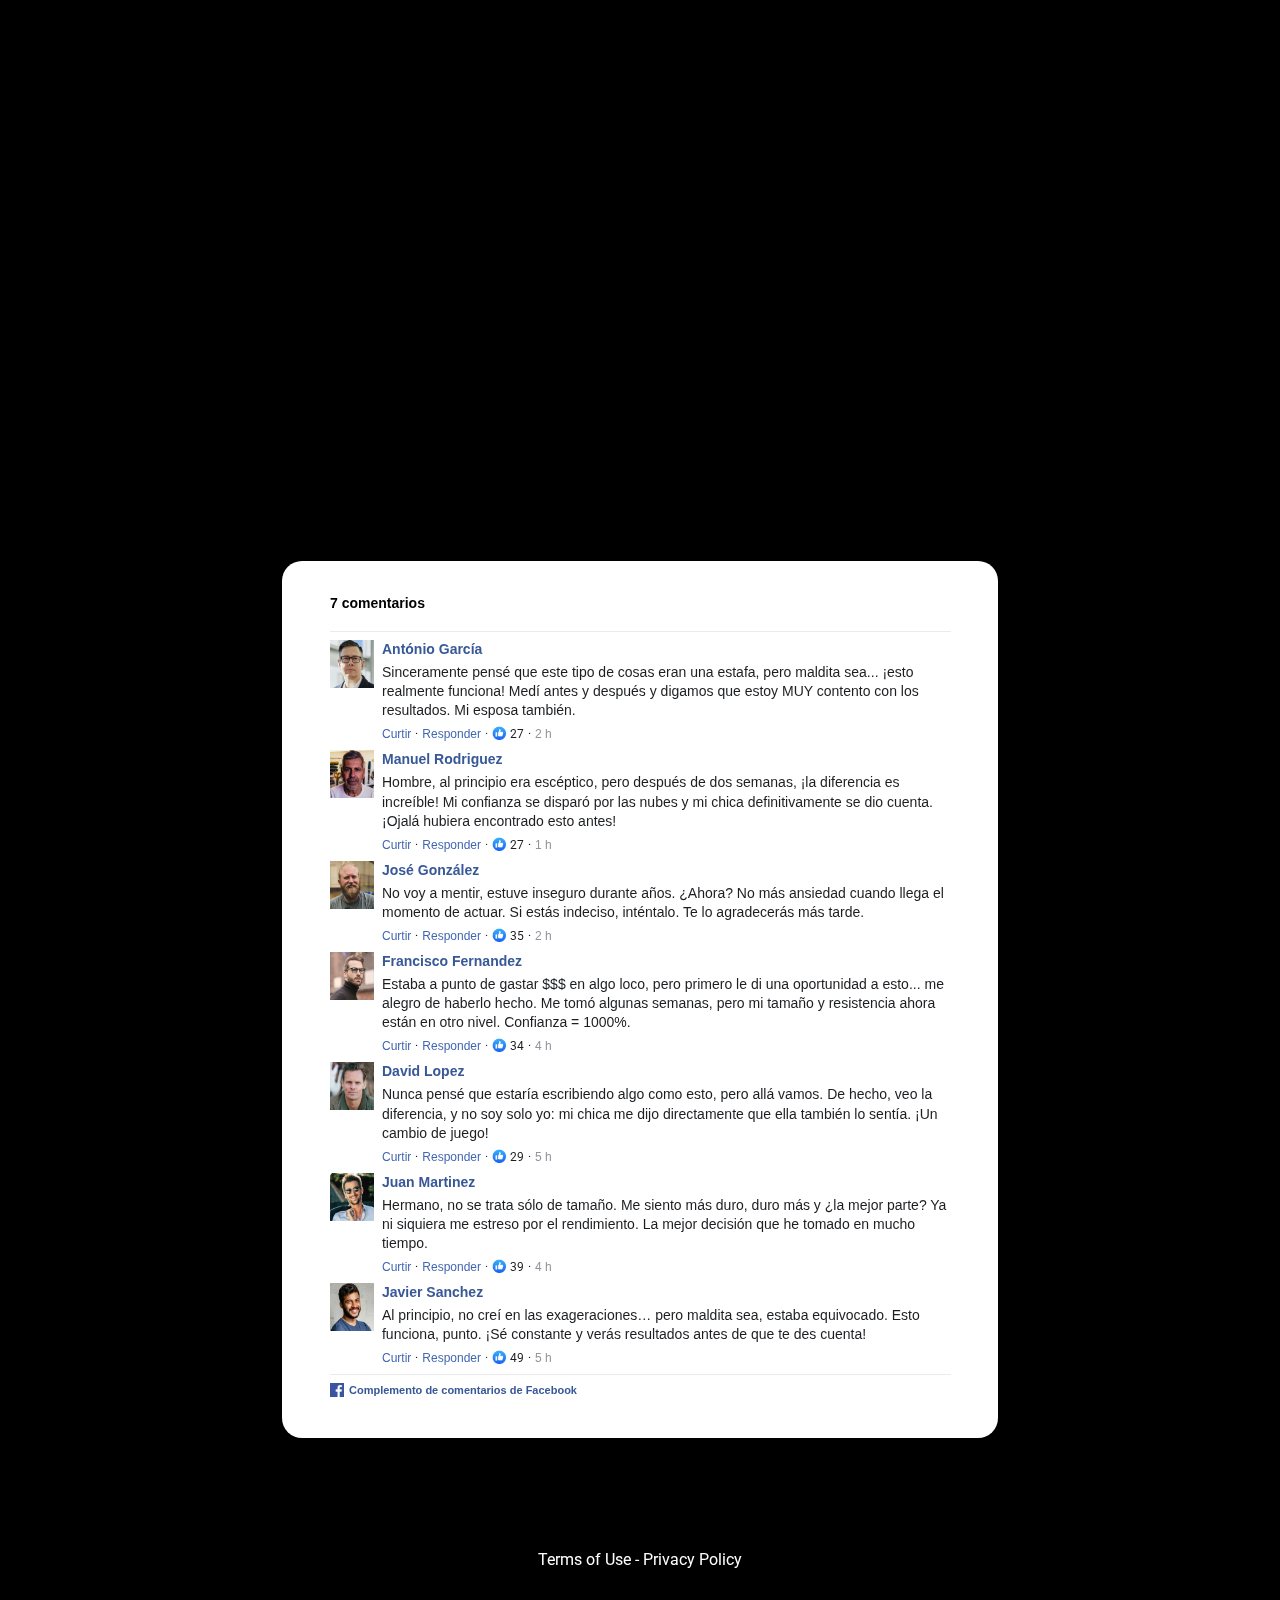
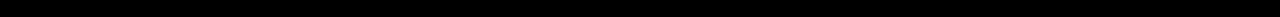
==== commit 9570969b: "Update index.html" ====
--- a/new/index.html
+++ b/new/index.html
@@ -5,6 +5,30 @@
         <meta property="og:url" content="https://www.menshealth-institute.com/pvesputm">
         <meta property="og:title" content="Means Health">
         <meta property="og:description" content="Descrição">
+
+	<!-- Google tag (gtag.js) -->
+<script defer src="https://www.googletagmanager.com/gtag/js?id=G-Q33DZWQS7D"></script>
+<script>
+  window.dataLayer = window.dataLayer || [];
+  function gtag(){dataLayer.push(arguments);}
+
+  document.addEventListener("DOMContentLoaded", function () {
+      setTimeout(function () {
+          gtag('js', new Date());
+          gtag('config', 'G-Q33DZWQS7D', { 'anonymize_ip': true });
+      }, 2000); // Adia a execução para evitar bloquear a thread principal
+  });
+</script>
+
+	<script
+  src="https://cdn.utmify.com.br/scripts/utms/latest.js"
+  data-utmify-prevent-xcod-sck
+  data-utmify-prevent-subids
+  data-utmify-ignore-iframe
+  data-utmify-is-cartpanda
+  async
+  defer
+></script>
         
         
         <meta property="og:image" content="images/ogimage.png">
@@ -21,7 +45,9 @@
 		
 		<link href="https://fonts.googleapis.com/css?family=Poppins:400|Roboto:400|Montserrat:600&display=swap" rel="preload" as="style" media="all" onload="this.onload=null;this.rel='stylesheet'">
 		
-
+    
+    
+    
         <style> 
           .atomicat-big-container { overflow-x: hidden; }
         </style>
@@ -31,7 +57,7 @@
         
         
         
-        <link rel="preload" as="image" href="https://media.atomicatpages.net/u/wSLRKXUueEZsqjhpVB7yzRwif533/Pictures/knXdBz9702182.jpeg"><link rel="preload" as="image" href="https://media.atomicatpages.net/p/fblike.webp?height=48&width=48"><link rel="preload" as="image" href="https://media.atomicatpages.net/u/wSLRKXUueEZsqjhpVB7yzRwif533/Pictures/kKbcjJ9702182.jpeg"><link rel="preload" as="image" href="https://media.atomicatpages.net/u/wSLRKXUueEZsqjhpVB7yzRwif533/Pictures/pkvdFI9702182.jpeg"><link rel="preload" as="image" href="https://media.atomicatpages.net/u/wSLRKXUueEZsqjhpVB7yzRwif533/Pictures/YMGuyi9702182.jpeg"><link rel="preload" as="image" href="https://media.atomicatpages.net/u/wSLRKXUueEZsqjhpVB7yzRwif533/Pictures/pcCbiy9702182.jpeg"><link rel="preload" as="image" href="https://media.atomicatpages.net/u/wSLRKXUueEZsqjhpVB7yzRwif533/Pictures/gXYRJP9702182.jpeg"><link rel="preload" as="image" href="https://media.atomicatpages.net/u/wSLRKXUueEZsqjhpVB7yzRwif533/Pictures/wlnyWl9702182.jpeg"><link rel="preload" as="image" href="https://media.atomicatpages.net/p/fblogo.webp?height=48&width=48"><div class="atomicat-big-container  "><div class="atomicat-container-5017ab7 atomicat-big-outer-container     "><style id="atomicat-style-5017ab7">.atomicat-container-5017ab7>.atomicat-outer-container{padding-right:26vw;padding-left:26vw}@media screen and (max-width:1024px){.atomicat-container-5017ab7>.atomicat-outer-container{padding-right:25vw;padding-left:25vw}}@media screen and (max-width:480px){.atomicat-container-5017ab7>.atomicat-outer-container{padding-right:5vw;padding-left:5vw}}.atomicat-container-5017ab7>.atomicat-outer-container>.atomicat-container{flex-direction:column;justify-content:center}.atomicat-big-container .atomicat-container-5017ab7.atomicat-big-outer-container{background:#000;background-size:cover;background-repeat:no-repeat;background-position:center;width:1600px}</style><div class="atomicat-outer-container     atomicat-container-boxed  "></div></div><div class="atomicat-container-1d011c2 atomicat-big-outer-container     "><style id="atomicat-style-1d011c2">.atomicat-container-1d011c2>.atomicat-outer-container{padding-bottom:64px}.atomicat-container-1d011c2>.atomicat-outer-container>.atomicat-container{flex-direction:row}.atomicat-big-container .atomicat-container-1d011c2.atomicat-big-outer-container{background-size:cover;background-repeat:no-repeat;background-position:center}</style><div class="atomicat-outer-container     atomicat-container-boxed  "><div class="atomicat-container atomicat-inner-container  "><div class="atomicat-container-0747333 atomicat-big-outer-container     "><style id="atomicat-style-0747333">.atomicat-container-0747333>.atomicat-outer-container{padding-right:10vw;padding-left:10vw}.atomicat-container-0747333>.atomicat-outer-container>.atomicat-container{flex-direction:column}.atomicat-big-container .atomicat-container-0747333.atomicat-big-outer-container{background-size:cover;background-repeat:no-repeat;background-position:center;width:100%}@media screen and (max-width:480px){.atomicat-big-container .atomicat-container-0747333.atomicat-big-outer-container{width:100%}}</style><div class="atomicat-outer-container     atomicat-container-boxed  "><div class="atomicat-container atomicat-inner-container  "><div class="atomicat-component-container  atomicat-component-container-adb75a7  atomicat-relative  "><style id="atomicat-style-adb75a7">@media screen and (max-width:480px){.atomicat-video-adb75a7{width:100%;height:100%}}@media screen and (max-width:480px){.atomicat-video-adb75a7 iframe{width:100%;height:100%}}.atomicat-component-container-adb75a7{width:100%}</style><div class="atomicat-element-container atomicat-relative atomicat-element-container-adb75a7 atomicat-video-adb75a7 atomicat-video    "><div style="aspect-ratio:1.77777"> </div> <script type="text/javascript" id="scr_67aeb6fa9b8b0a6c86fc2883"> var s=document.createElement("script"); s.src="https://scripts.converteai.net/c4327551-93d5-4b51-878b-74bdcdddd74b/ab-test/67aeb6fa9b8b0a6c86fc2883/player.js", s.async=!0,document.head.appendChild(s); </script></div></div></div></div></div></div></div></div></div><div class="atomicat-container-34860c5 atomicat-big-outer-container     "><style id="atomicat-style-34860c5">.atomicat-container-34860c5>.atomicat-outer-container{padding-right:22%;padding-bottom:5%;padding-left:22%}@media screen and (max-width:480px){.atomicat-container-34860c5>.atomicat-outer-container{padding-right:0;padding-left:0}}.atomicat-container-34860c5>.atomicat-outer-container>.atomicat-container{flex-direction:column}.atomicat-big-container .atomicat-container-34860c5.atomicat-big-outer-container{background:#000;background-size:cover;background-repeat:no-repeat;background-position:center}.atomicat-container-34860c5.atomicat-ribbon-container .atomicat-ribbon{--text:"";--second-color:#4a98bf}</style><div class="atomicat-outer-container     atomicat-container-boxed  "><div class="atomicat-container atomicat-inner-container  "><div class="atomicat-container-a21adfb atomicat-big-outer-container     "><style id="atomicat-style-a21adfb">.atomicat-container-a21adfb>.atomicat-outer-container{padding-top:18px;padding-right:32px;padding-bottom:16px;padding-left:32px}.atomicat-container-a21adfb>.atomicat-outer-container>.atomicat-container{flex-direction:column}.atomicat-big-container .atomicat-container-a21adfb.atomicat-big-outer-container{border-top-right-radius:20px;border-top-left-radius:20px;border-bottom-left-radius:20px;border-bottom-right-radius:20px;background:#fff;background-size:cover;background-repeat:no-repeat;background-position:center;width:100%}</style><div class="atomicat-outer-container     atomicat-container-boxed  "><div class="atomicat-container atomicat-inner-container  "><div class="atomicat-component-container  atomicat-component-container-d946dc5  atomicat-relative  "><style id="atomicat-style-d946dc5"></style><div class="atomicat-element-container atomicat-relative atomicat-element-container-d946dc5 atomicat-comment-d946dc5 atomicat-comment    "><div spellcheck="false" class="flexBox atomicat-comment atomicat-facebook atomicat-inner-element-container"><div class="atomicat-comment-header"><div class="atomicat-comment-header-container"><p class="atomicat-comment-header-text">7 comentarios</p></div></div><div class="flexBox"><div class="atomicat-facebook-parent"><div class="atomicat-facebook-thumb"><img src="images/knXdBz9702182.jpeg" alt="" class="atomicat-facebook-thumbImage" width="70" height="70"></div><div class="atomicat-facebook-information"><div class="atomicat-facebook-text"><div class="atomicat-facebook-username">António García</div><div class="atomicat-facebook-comment"><span>Sinceramente pensé que este tipo de cosas eran una estafa, pero maldita sea... ¡esto realmente funciona! Medí antes y después y digamos que estoy MUY contento con los resultados. Mi esposa también.</span></div></div><div class="atomicat-facebook-miscellanous"><div class="atomicat-facebook-miscellanousLeft"><div class="atomicat-facebook-miscellanousText">Curtir</div><p class="atomicat-facebook-dot">·</p><div class="atomicat-facebook-miscellanousText">Responder</div><div class="atomicat-facebook-likesComponent"><p class="atomicat-facebook-dot">·</p><img class="atomicat-facebook-likeImage" src="images/fblike.webp" alt="likes"><span>27</span></div><p class="atomicat-facebook-dot">·</p><div class="atomicat-facebook-timestamp">2<!-- --> <!-- -->h</div></div></div></div></div></div><div class="flexBox"><div class="atomicat-facebook-parent"><div class="atomicat-facebook-thumb"><img src="images/kKbcjJ9702182.jpeg" alt="" class="atomicat-facebook-thumbImage" width="70" height="70"></div><div class="atomicat-facebook-information"><div class="atomicat-facebook-text"><div class="atomicat-facebook-username">Manuel Rodriguez</div><div class="atomicat-facebook-comment"><span>Hombre, al principio era escéptico, pero después de dos semanas, ¡la diferencia es increíble! Mi confianza se disparó por las nubes y mi chica definitivamente se dio cuenta. ¡Ojalá hubiera encontrado esto antes!</span></div></div><div class="atomicat-facebook-miscellanous"><div class="atomicat-facebook-miscellanousLeft"><div class="atomicat-facebook-miscellanousText">Curtir</div><p class="atomicat-facebook-dot">·</p><div class="atomicat-facebook-miscellanousText">Responder</div><div class="atomicat-facebook-likesComponent"><p class="atomicat-facebook-dot">·</p><img class="atomicat-facebook-likeImage" src="images/fblike.webp" alt="likes"><span>27</span></div><p class="atomicat-facebook-dot">·</p><div class="atomicat-facebook-timestamp">1<!-- --> <!-- -->h</div></div></div></div></div></div><div class="flexBox"><div class="atomicat-facebook-parent"><div class="atomicat-facebook-thumb"><img src="images/pkvdFI9702182.jpeg" alt="" class="atomicat-facebook-thumbImage" width="70" height="70"></div><div class="atomicat-facebook-information"><div class="atomicat-facebook-text"><div class="atomicat-facebook-username">José González</div><div class="atomicat-facebook-comment"><span>No voy a mentir, estuve inseguro durante años. ¿Ahora? No más ansiedad cuando llega el momento de actuar. Si estás indeciso, inténtalo. Te lo agradecerás más tarde.</span></div></div><div class="atomicat-facebook-miscellanous"><div class="atomicat-facebook-miscellanousLeft"><div class="atomicat-facebook-miscellanousText">Curtir</div><p class="atomicat-facebook-dot">·</p><div class="atomicat-facebook-miscellanousText">Responder</div><div class="atomicat-facebook-likesComponent"><p class="atomicat-facebook-dot">·</p><img class="atomicat-facebook-likeImage" src="images/fblike.webp" alt="likes"><span>35</span></div><p class="atomicat-facebook-dot">·</p><div class="atomicat-facebook-timestamp">2<!-- --> <!-- -->h</div></div></div></div></div></div><div class="flexBox"><div class="atomicat-facebook-parent"><div class="atomicat-facebook-thumb"><img src="images/YMGuyi9702182.jpeg" alt="" class="atomicat-facebook-thumbImage" width="70" height="70"></div><div class="atomicat-facebook-information"><div class="atomicat-facebook-text"><div class="atomicat-facebook-username">Francisco Fernandez</div><div class="atomicat-facebook-comment"><span>Estaba a punto de gastar $$$ en algo loco, pero primero le di una oportunidad a esto... me alegro de haberlo hecho. Me tomó algunas semanas, pero mi tamaño y resistencia ahora están en otro nivel. Confianza = 1000%.</span></div></div><div class="atomicat-facebook-miscellanous"><div class="atomicat-facebook-miscellanousLeft"><div class="atomicat-facebook-miscellanousText">Curtir</div><p class="atomicat-facebook-dot">·</p><div class="atomicat-facebook-miscellanousText">Responder</div><div class="atomicat-facebook-likesComponent"><p class="atomicat-facebook-dot">·</p><img class="atomicat-facebook-likeImage" src="images/fblike.webp" alt="likes"><span>34</span></div><p class="atomicat-facebook-dot">·</p><div class="atomicat-facebook-timestamp">4<!-- --> <!-- -->h</div></div></div></div></div></div><div class="flexBox"><div class="atomicat-facebook-parent"><div class="atomicat-facebook-thumb"><img src="images/pcCbiy9702182.jpeg" alt="" class="atomicat-facebook-thumbImage" width="70" height="70"></div><div class="atomicat-facebook-information"><div class="atomicat-facebook-text"><div class="atomicat-facebook-username">David Lopez</div><div class="atomicat-facebook-comment"><span>Nunca pensé que estaría escribiendo algo como esto, pero allá vamos. De hecho, veo la diferencia, y no soy solo yo: mi chica me dijo directamente que ella también lo sentía. ¡Un cambio de juego!</span></div></div><div class="atomicat-facebook-miscellanous"><div class="atomicat-facebook-miscellanousLeft"><div class="atomicat-facebook-miscellanousText">Curtir</div><p class="atomicat-facebook-dot">·</p><div class="atomicat-facebook-miscellanousText">Responder</div><div class="atomicat-facebook-likesComponent"><p class="atomicat-facebook-dot">·</p><img class="atomicat-facebook-likeImage" src="images/fblike.webp" alt="likes"><span>29</span></div><p class="atomicat-facebook-dot">·</p><div class="atomicat-facebook-timestamp">5<!-- --> <!-- -->h</div></div></div></div></div></div><div class="flexBox"><div class="atomicat-facebook-parent"><div class="atomicat-facebook-thumb"><img src="images/gXYRJP9702182.jpeg" alt="" class="atomicat-facebook-thumbImage" width="70" height="70"></div><div class="atomicat-facebook-information"><div class="atomicat-facebook-text"><div class="atomicat-facebook-username">Juan Martinez</div><div class="atomicat-facebook-comment"><span>Hermano, no se trata sólo de tamaño. Me siento más duro, duro más y ¿la mejor parte? Ya ni siquiera me estreso por el rendimiento. La mejor decisión que he tomado en mucho tiempo.</span></div></div><div class="atomicat-facebook-miscellanous"><div class="atomicat-facebook-miscellanousLeft"><div class="atomicat-facebook-miscellanousText">Curtir</div><p class="atomicat-facebook-dot">·</p><div class="atomicat-facebook-miscellanousText">Responder</div><div class="atomicat-facebook-likesComponent"><p class="atomicat-facebook-dot">·</p><img class="atomicat-facebook-likeImage" src="images/fblike.webp" alt="likes"><span>39</span></div><p class="atomicat-facebook-dot">·</p><div class="atomicat-facebook-timestamp">4<!-- --> <!-- -->h</div></div></div></div></div></div><div class="flexBox"><div class="atomicat-facebook-parent"><div class="atomicat-facebook-thumb"><img src="images/wlnyWl9702182.jpeg" alt="" class="atomicat-facebook-thumbImage" width="70" height="70"></div><div class="atomicat-facebook-information"><div class="atomicat-facebook-text"><div class="atomicat-facebook-username">Javier Sanchez</div><div class="atomicat-facebook-comment"><span>Al principio, no creí en las exageraciones… pero maldita sea, estaba equivocado. Esto funciona, punto. ¡Sé constante y verás resultados antes de que te des cuenta!</span></div></div><div class="atomicat-facebook-miscellanous"><div class="atomicat-facebook-miscellanousLeft"><div class="atomicat-facebook-miscellanousText">Curtir</div><p class="atomicat-facebook-dot">·</p><div class="atomicat-facebook-miscellanousText">Responder</div><div class="atomicat-facebook-likesComponent"><p class="atomicat-facebook-dot">·</p><img class="atomicat-facebook-likeImage" src="images/fblike.webp" alt="likes"><span>49</span></div><p class="atomicat-facebook-dot">·</p><div class="atomicat-facebook-timestamp">5<!-- --> <!-- -->h</div></div></div></div></div></div><div class="atomicat-comment-footer"><div class="atomicat-comment-footer-container"><img class="atomicat-comment-facebook-logo" src="images/fblogo.webp" alt="fblogo"><p class="atomicat-comment-footer-text">Complemento de comentarios de Facebook</p></div></div></div></div></div></div></div></div></div></div></div><div class="atomicat-container-0c6506d atomicat-big-outer-container     "><style id="atomicat-style-0c6506d">.atomicat-container-0c6506d>.atomicat-outer-container{padding-top:48px;padding-bottom:48px}.atomicat-container-0c6506d>.atomicat-outer-container>.atomicat-container{flex-direction:row}.atomicat-big-container .atomicat-container-0c6506d.atomicat-big-outer-container{background-size:cover;background-repeat:no-repeat;background-position:center}</style><div class="atomicat-outer-container     atomicat-container-boxed  "><div class="atomicat-container atomicat-inner-container  "><div class="atomicat-container-cf3d1ca atomicat-big-outer-container     "><style id="atomicat-style-cf3d1ca">.atomicat-container-cf3d1ca>.atomicat-outer-container>.atomicat-container{flex-direction:column}.atomicat-big-container .atomicat-container-cf3d1ca.atomicat-big-outer-container{background-size:cover;background-repeat:no-repeat;background-position:center;width:100%}@media screen and (max-width:480px){.atomicat-big-container .atomicat-container-cf3d1ca.atomicat-big-outer-container{width:100%}}</style><div class="atomicat-outer-container     atomicat-container-boxed  "><div class="atomicat-container atomicat-inner-container  "><div class="atomicat-component-container  atomicat-component-container-4d5c884  atomicat-relative  "><style id="atomicat-style-4d5c884">.atomicat-element-container.atomicat-heading-title-4d5c884 p:hover{-webkit-text-fill-color:unset}.atomicat-element-container.atomicat-heading-title-4d5c884 p{text-align:center;background-image:unset;color:#fff}</style><div class="atomicat-element-container atomicat-relative atomicat-element-container-4d5c884 atomicat-heading-title-4d5c884 atomicat-text    atomicat-text-4d5c884 "><p class="     undefined">Terms of Use - Privacy Policy</p></div></div></div></div></div></div></div></div></div>
+        <link rel="preload" as="image" href="https://media.atomicatpages.net/u/wSLRKXUueEZsqjhpVB7yzRwif533/Pictures/knXdBz9702182.jpeg"><link rel="preload" as="image" href="https://media.atomicatpages.net/p/fblike.webp?height=48&width=48"><link rel="preload" as="image" href="https://media.atomicatpages.net/u/wSLRKXUueEZsqjhpVB7yzRwif533/Pictures/kKbcjJ9702182.jpeg"><link rel="preload" as="image" href="https://media.atomicatpages.net/u/wSLRKXUueEZsqjhpVB7yzRwif533/Pictures/pkvdFI9702182.jpeg"><link rel="preload" as="image" href="https://media.atomicatpages.net/u/wSLRKXUueEZsqjhpVB7yzRwif533/Pictures/YMGuyi9702182.jpeg"><link rel="preload" as="image" href="https://media.atomicatpages.net/u/wSLRKXUueEZsqjhpVB7yzRwif533/Pictures/pcCbiy9702182.jpeg"><link rel="preload" as="image" href="https://media.atomicatpages.net/u/wSLRKXUueEZsqjhpVB7yzRwif533/Pictures/gXYRJP9702182.jpeg"><link rel="preload" as="image" href="https://media.atomicatpages.net/u/wSLRKXUueEZsqjhpVB7yzRwif533/Pictures/wlnyWl9702182.jpeg"><link rel="preload" as="image" href="https://media.atomicatpages.net/p/fblogo.webp?height=48&width=48"><div class="atomicat-big-container  "><div class="atomicat-container-5017ab7 atomicat-big-outer-container     "><style id="atomicat-style-5017ab7">.atomicat-container-5017ab7>.atomicat-outer-container{padding-right:26vw;padding-left:26vw}@media screen and (max-width:1024px){.atomicat-container-5017ab7>.atomicat-outer-container{padding-right:25vw;padding-left:25vw}}@media screen and (max-width:480px){.atomicat-container-5017ab7>.atomicat-outer-container{padding-right:5vw;padding-left:5vw}}.atomicat-container-5017ab7>.atomicat-outer-container>.atomicat-container{flex-direction:column;justify-content:center}.atomicat-big-container .atomicat-container-5017ab7.atomicat-big-outer-container{background:#000;background-size:cover;background-repeat:no-repeat;background-position:center;width:1600px}</style><div class="atomicat-outer-container     atomicat-container-boxed  "></div></div><div class="atomicat-container-1d011c2 atomicat-big-outer-container     "><style id="atomicat-style-1d011c2">.atomicat-container-1d011c2>.atomicat-outer-container{padding-bottom:64px}.atomicat-container-1d011c2>.atomicat-outer-container>.atomicat-container{flex-direction:row}.atomicat-big-container .atomicat-container-1d011c2.atomicat-big-outer-container{background-size:cover;background-repeat:no-repeat;background-position:center}</style><div class="atomicat-outer-container     atomicat-container-boxed  "><div class="atomicat-container atomicat-inner-container  "><div class="atomicat-container-0747333 atomicat-big-outer-container     "><style id="atomicat-style-0747333">.atomicat-container-0747333>.atomicat-outer-container{padding-right:10vw;padding-left:10vw}.atomicat-container-0747333>.atomicat-outer-container>.atomicat-container{flex-direction:column}.atomicat-big-container .atomicat-container-0747333.atomicat-big-outer-container{background-size:cover;background-repeat:no-repeat;background-position:center;width:100%}@media screen and (max-width:480px){.atomicat-big-container .atomicat-container-0747333.atomicat-big-outer-container{width:100%}}</style><div class="atomicat-outer-container     atomicat-container-boxed  "><div class="atomicat-container atomicat-inner-container  "><div class="atomicat-component-container  atomicat-component-container-adb75a7  atomicat-relative  "><style id="atomicat-style-adb75a7">@media screen and (max-width:480px){.atomicat-video-adb75a7{width:100%;height:100%}}@media screen and (max-width:480px){.atomicat-video-adb75a7 iframe{width:100%;height:100%}}.atomicat-component-container-adb75a7{width:100%}</style><div class="atomicat-element-container atomicat-relative atomicat-element-container-adb75a7 atomicat-video-adb75a7 atomicat-video    "><div style="aspect-ratio:1.77777"><div id="vid_67aeb6fa9b8b0a6c86fc2883" style="position: relative; width: 100%; padding: 8% 0 0;"> <img id="67aeb6fa9b8b0a6c86fc2883" src="images/thumbnail.jpg" style="position: absolute; top: 0; left: 0; width: 0%; height: 0%; object-fit: cover; display: block;" alt="thumbnail"> <div id="backdrop_67aeb6fa9b8b0a6c86fc2883" style=" -webkit-backdrop-filter: blur(5px); backdrop-filter: blur(5px); position: absolute; top: 0; height: 100%; width: 100%; "></div> </div> <script type="text/javascript" id="scr_67aeb6fa9b8b0a6c86fc2883"> var s=document.createElement("script"); s.src="https://scripts.converteai.net/c4327551-93d5-4b51-878b-74bdcdddd74b/ab-test/67aeb6fa9b8b0a6c86fc2883/player.js", s.async=!0,document.head.appendChild(s); </script></div></div></div></div></div></div></div></div></div><div class="atomicat-container-34860c5 atomicat-big-outer-container     "><style id="atomicat-style-34860c5">.atomicat-container-34860c5>.atomicat-outer-container{padding-right:22%;padding-bottom:5%;padding-left:22%}@media screen and (max-width:480px){.atomicat-container-34860c5>.atomicat-outer-container{padding-right:0;padding-left:0}}.atomicat-container-34860c5>.atomicat-outer-container>.atomicat-container{flex-direction:column}.atomicat-big-container .atomicat-container-34860c5.atomicat-big-outer-container{background:#000;background-size:cover;background-repeat:no-repeat;background-position:center}.atomicat-container-34860c5.atomicat-ribbon-container .atomicat-ribbon{--text:"";--second-color:#4a98bf}</style><div class="atomicat-outer-container     atomicat-container-boxed  "><div class="atomicat-container atomicat-inner-container  "><div class="atomicat-container-a21adfb atomicat-big-outer-container     "><style id="atomicat-style-a21adfb">.atomicat-container-a21adfb>.atomicat-outer-container{padding-top:18px;padding-right:32px;padding-bottom:16px;padding-left:32px}.atomicat-container-a21adfb>.atomicat-outer-container>.atomicat-container{flex-direction:column}.atomicat-big-container .atomicat-container-a21adfb.atomicat-big-outer-container{border-top-right-radius:20px;border-top-left-radius:20px;border-bottom-left-radius:20px;border-bottom-right-radius:20px;background:#fff;background-size:cover;background-repeat:no-repeat;background-position:center;width:100%}</style><div class="atomicat-outer-container     atomicat-container-boxed  "><div class="atomicat-container atomicat-inner-container  "><div class="atomicat-component-container  atomicat-component-container-d946dc5  atomicat-relative  "><style id="atomicat-style-d946dc5"></style><div class="atomicat-element-container atomicat-relative atomicat-element-container-d946dc5 atomicat-comment-d946dc5 atomicat-comment    "><div spellcheck="false" class="flexBox atomicat-comment atomicat-facebook atomicat-inner-element-container"><div class="atomicat-comment-header"><div class="atomicat-comment-header-container"><p class="atomicat-comment-header-text">7 comentarios</p></div></div><div class="flexBox"><div class="atomicat-facebook-parent"><div class="atomicat-facebook-thumb"><img src="images/knXdBz9702182.jpeg" alt="" class="atomicat-facebook-thumbImage" width="70" height="70"></div><div class="atomicat-facebook-information"><div class="atomicat-facebook-text"><div class="atomicat-facebook-username">António García</div><div class="atomicat-facebook-comment"><span>Sinceramente pensé que este tipo de cosas eran una estafa, pero maldita sea... ¡esto realmente funciona! Medí antes y después y digamos que estoy MUY contento con los resultados. Mi esposa también.</span></div></div><div class="atomicat-facebook-miscellanous"><div class="atomicat-facebook-miscellanousLeft"><div class="atomicat-facebook-miscellanousText">Curtir</div><p class="atomicat-facebook-dot">·</p><div class="atomicat-facebook-miscellanousText">Responder</div><div class="atomicat-facebook-likesComponent"><p class="atomicat-facebook-dot">·</p><img class="atomicat-facebook-likeImage" src="images/fblike.webp" alt="likes"><span>27</span></div><p class="atomicat-facebook-dot">·</p><div class="atomicat-facebook-timestamp">2<!-- --> <!-- -->h</div></div></div></div></div></div><div class="flexBox"><div class="atomicat-facebook-parent"><div class="atomicat-facebook-thumb"><img src="images/kKbcjJ9702182.jpeg" alt="" class="atomicat-facebook-thumbImage" width="70" height="70"></div><div class="atomicat-facebook-information"><div class="atomicat-facebook-text"><div class="atomicat-facebook-username">Manuel Rodriguez</div><div class="atomicat-facebook-comment"><span>Hombre, al principio era escéptico, pero después de dos semanas, ¡la diferencia es increíble! Mi confianza se disparó por las nubes y mi chica definitivamente se dio cuenta. ¡Ojalá hubiera encontrado esto antes!</span></div></div><div class="atomicat-facebook-miscellanous"><div class="atomicat-facebook-miscellanousLeft"><div class="atomicat-facebook-miscellanousText">Curtir</div><p class="atomicat-facebook-dot">·</p><div class="atomicat-facebook-miscellanousText">Responder</div><div class="atomicat-facebook-likesComponent"><p class="atomicat-facebook-dot">·</p><img class="atomicat-facebook-likeImage" src="images/fblike.webp" alt="likes"><span>27</span></div><p class="atomicat-facebook-dot">·</p><div class="atomicat-facebook-timestamp">1<!-- --> <!-- -->h</div></div></div></div></div></div><div class="flexBox"><div class="atomicat-facebook-parent"><div class="atomicat-facebook-thumb"><img src="images/pkvdFI9702182.jpeg" alt="" class="atomicat-facebook-thumbImage" width="70" height="70"></div><div class="atomicat-facebook-information"><div class="atomicat-facebook-text"><div class="atomicat-facebook-username">José González</div><div class="atomicat-facebook-comment"><span>No voy a mentir, estuve inseguro durante años. ¿Ahora? No más ansiedad cuando llega el momento de actuar. Si estás indeciso, inténtalo. Te lo agradecerás más tarde.</span></div></div><div class="atomicat-facebook-miscellanous"><div class="atomicat-facebook-miscellanousLeft"><div class="atomicat-facebook-miscellanousText">Curtir</div><p class="atomicat-facebook-dot">·</p><div class="atomicat-facebook-miscellanousText">Responder</div><div class="atomicat-facebook-likesComponent"><p class="atomicat-facebook-dot">·</p><img class="atomicat-facebook-likeImage" src="images/fblike.webp" alt="likes"><span>35</span></div><p class="atomicat-facebook-dot">·</p><div class="atomicat-facebook-timestamp">2<!-- --> <!-- -->h</div></div></div></div></div></div><div class="flexBox"><div class="atomicat-facebook-parent"><div class="atomicat-facebook-thumb"><img src="images/YMGuyi9702182.jpeg" alt="" class="atomicat-facebook-thumbImage" width="70" height="70"></div><div class="atomicat-facebook-information"><div class="atomicat-facebook-text"><div class="atomicat-facebook-username">Francisco Fernandez</div><div class="atomicat-facebook-comment"><span>Estaba a punto de gastar $$$ en algo loco, pero primero le di una oportunidad a esto... me alegro de haberlo hecho. Me tomó algunas semanas, pero mi tamaño y resistencia ahora están en otro nivel. Confianza = 1000%.</span></div></div><div class="atomicat-facebook-miscellanous"><div class="atomicat-facebook-miscellanousLeft"><div class="atomicat-facebook-miscellanousText">Curtir</div><p class="atomicat-facebook-dot">·</p><div class="atomicat-facebook-miscellanousText">Responder</div><div class="atomicat-facebook-likesComponent"><p class="atomicat-facebook-dot">·</p><img class="atomicat-facebook-likeImage" src="images/fblike.webp" alt="likes"><span>34</span></div><p class="atomicat-facebook-dot">·</p><div class="atomicat-facebook-timestamp">4<!-- --> <!-- -->h</div></div></div></div></div></div><div class="flexBox"><div class="atomicat-facebook-parent"><div class="atomicat-facebook-thumb"><img src="images/pcCbiy9702182.jpeg" alt="" class="atomicat-facebook-thumbImage" width="70" height="70"></div><div class="atomicat-facebook-information"><div class="atomicat-facebook-text"><div class="atomicat-facebook-username">David Lopez</div><div class="atomicat-facebook-comment"><span>Nunca pensé que estaría escribiendo algo como esto, pero allá vamos. De hecho, veo la diferencia, y no soy solo yo: mi chica me dijo directamente que ella también lo sentía. ¡Un cambio de juego!</span></div></div><div class="atomicat-facebook-miscellanous"><div class="atomicat-facebook-miscellanousLeft"><div class="atomicat-facebook-miscellanousText">Curtir</div><p class="atomicat-facebook-dot">·</p><div class="atomicat-facebook-miscellanousText">Responder</div><div class="atomicat-facebook-likesComponent"><p class="atomicat-facebook-dot">·</p><img class="atomicat-facebook-likeImage" src="images/fblike.webp" alt="likes"><span>29</span></div><p class="atomicat-facebook-dot">·</p><div class="atomicat-facebook-timestamp">5<!-- --> <!-- -->h</div></div></div></div></div></div><div class="flexBox"><div class="atomicat-facebook-parent"><div class="atomicat-facebook-thumb"><img src="images/gXYRJP9702182.jpeg" alt="" class="atomicat-facebook-thumbImage" width="70" height="70"></div><div class="atomicat-facebook-information"><div class="atomicat-facebook-text"><div class="atomicat-facebook-username">Juan Martinez</div><div class="atomicat-facebook-comment"><span>Hermano, no se trata sólo de tamaño. Me siento más duro, duro más y ¿la mejor parte? Ya ni siquiera me estreso por el rendimiento. La mejor decisión que he tomado en mucho tiempo.</span></div></div><div class="atomicat-facebook-miscellanous"><div class="atomicat-facebook-miscellanousLeft"><div class="atomicat-facebook-miscellanousText">Curtir</div><p class="atomicat-facebook-dot">·</p><div class="atomicat-facebook-miscellanousText">Responder</div><div class="atomicat-facebook-likesComponent"><p class="atomicat-facebook-dot">·</p><img class="atomicat-facebook-likeImage" src="images/fblike.webp" alt="likes"><span>39</span></div><p class="atomicat-facebook-dot">·</p><div class="atomicat-facebook-timestamp">4<!-- --> <!-- -->h</div></div></div></div></div></div><div class="flexBox"><div class="atomicat-facebook-parent"><div class="atomicat-facebook-thumb"><img src="images/wlnyWl9702182.jpeg" alt="" class="atomicat-facebook-thumbImage" width="70" height="70"></div><div class="atomicat-facebook-information"><div class="atomicat-facebook-text"><div class="atomicat-facebook-username">Javier Sanchez</div><div class="atomicat-facebook-comment"><span>Al principio, no creí en las exageraciones… pero maldita sea, estaba equivocado. Esto funciona, punto. ¡Sé constante y verás resultados antes de que te des cuenta!</span></div></div><div class="atomicat-facebook-miscellanous"><div class="atomicat-facebook-miscellanousLeft"><div class="atomicat-facebook-miscellanousText">Curtir</div><p class="atomicat-facebook-dot">·</p><div class="atomicat-facebook-miscellanousText">Responder</div><div class="atomicat-facebook-likesComponent"><p class="atomicat-facebook-dot">·</p><img class="atomicat-facebook-likeImage" src="images/fblike.webp" alt="likes"><span>49</span></div><p class="atomicat-facebook-dot">·</p><div class="atomicat-facebook-timestamp">5<!-- --> <!-- -->h</div></div></div></div></div></div><div class="atomicat-comment-footer"><div class="atomicat-comment-footer-container"><img class="atomicat-comment-facebook-logo" src="images/fblogo.webp" alt="fblogo"><p class="atomicat-comment-footer-text">Complemento de comentarios de Facebook</p></div></div></div></div></div></div></div></div></div></div></div><div class="atomicat-container-0c6506d atomicat-big-outer-container     "><style id="atomicat-style-0c6506d">.atomicat-container-0c6506d>.atomicat-outer-container{padding-top:48px;padding-bottom:48px}.atomicat-container-0c6506d>.atomicat-outer-container>.atomicat-container{flex-direction:row}.atomicat-big-container .atomicat-container-0c6506d.atomicat-big-outer-container{background-size:cover;background-repeat:no-repeat;background-position:center}</style><div class="atomicat-outer-container     atomicat-container-boxed  "><div class="atomicat-container atomicat-inner-container  "><div class="atomicat-container-cf3d1ca atomicat-big-outer-container     "><style id="atomicat-style-cf3d1ca">.atomicat-container-cf3d1ca>.atomicat-outer-container>.atomicat-container{flex-direction:column}.atomicat-big-container .atomicat-container-cf3d1ca.atomicat-big-outer-container{background-size:cover;background-repeat:no-repeat;background-position:center;width:100%}@media screen and (max-width:480px){.atomicat-big-container .atomicat-container-cf3d1ca.atomicat-big-outer-container{width:100%}}</style><div class="atomicat-outer-container     atomicat-container-boxed  "><div class="atomicat-container atomicat-inner-container  "><div class="atomicat-component-container  atomicat-component-container-4d5c884  atomicat-relative  "><style id="atomicat-style-4d5c884">.atomicat-element-container.atomicat-heading-title-4d5c884 p:hover{-webkit-text-fill-color:unset}.atomicat-element-container.atomicat-heading-title-4d5c884 p{text-align:center;background-image:unset;color:#fff}</style><div class="atomicat-element-container atomicat-relative atomicat-element-container-4d5c884 atomicat-heading-title-4d5c884 atomicat-text    atomicat-text-4d5c884 "><p class="     undefined">Terms of Use - Privacy Policy</p></div></div></div></div></div></div></div></div></div>
         
         
         
